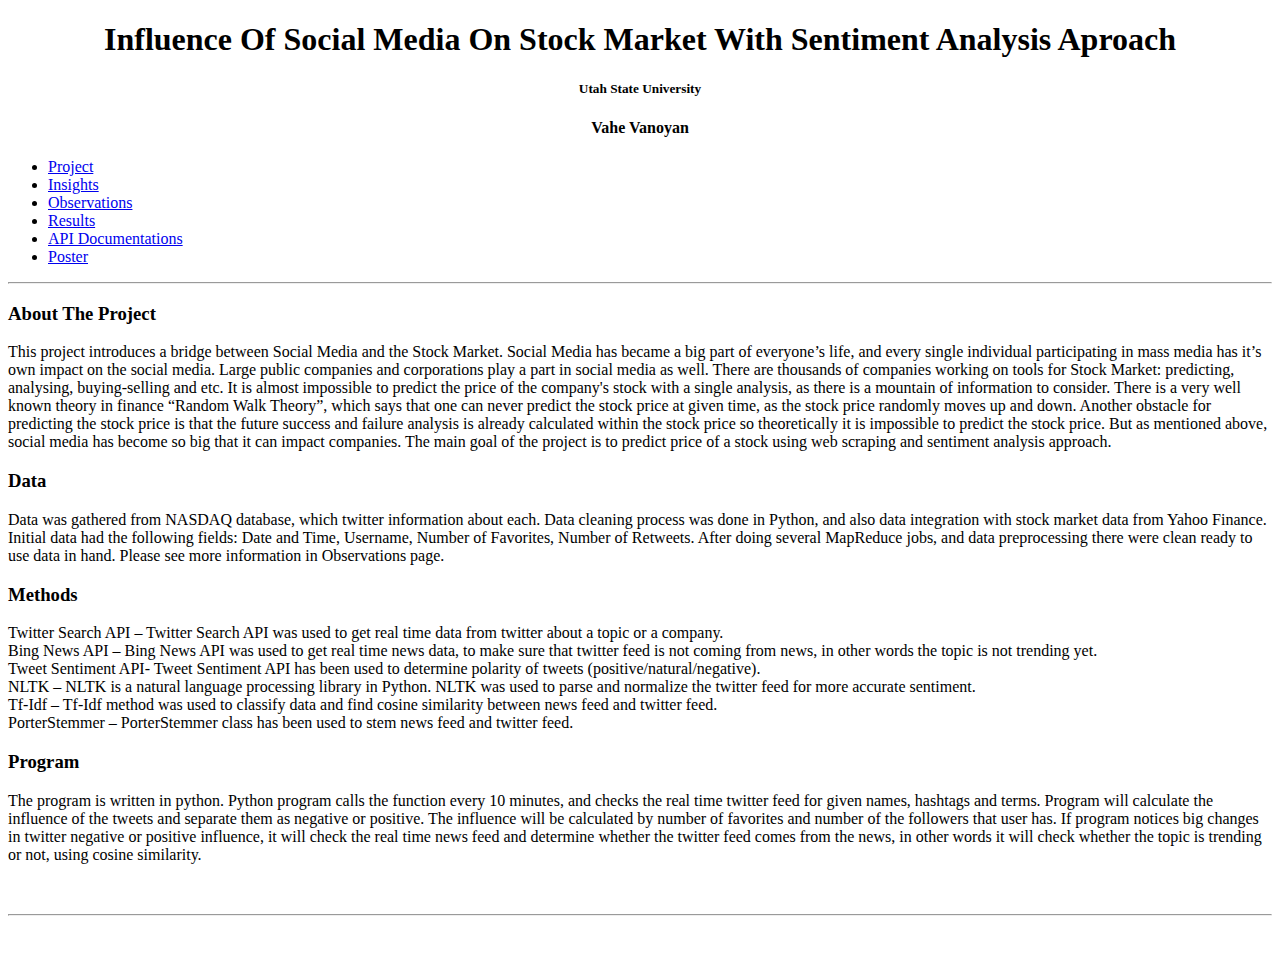
==== index.html @ 5d4b86c4 "Add files via upload" ====
<!DOCTYPE html PUBLIC "-//W3C//DTD XHTML 1.0 Strict//EN" "http://www.w3.org/TR/xhtml1/DTD/xhtml1-strict.dtd"> 
<html xmlns="http://www.w3.org/1999/xhtml" lang="en">

<head>
		<meta http-equiv="content-type" content="text/html; charset=utf-8"/>
		<title>CS5600 Project</title>
	</head>
<body>
	<h1 align="center"> Influence Of Social Media On Stock Market With Sentiment Analysis Aproach</h1>
	<h5 align="center"> Utah State University </h5>
	<h4 align="center"> Vahe Vanoyan </h4>

<p>
</p>
<ul class=ULtag>	
<li><a href="index.html">Project</a></li>
<li><a href="insights.html">Insights</a></li>
<li><a href="observations.html">Observations</a></li>
<li><a href="results.html">Results</a></li>
<li><a href="docs.html">API Documentations</a></li>
<li><a href="poster.html">Poster</a></li>

</ul>
<hr/>

<div>
<h3>About The Project</h3>

 <p>This project introduces a bridge between Social Media and the Stock Market. Social Media has became a big part of everyone’s life, and every single individual participating in mass media has it’s own impact on the social media. Large public companies and corporations play a part in social media as well. There are thousands of companies working on tools for Stock Market: predicting, analysing, buying-selling and etc. It is almost impossible to predict the price of the company's stock with a single analysis, as there is a mountain of information to consider. There is a very well known theory in finance “Random Walk Theory”, which says that one can never predict the stock price at given time, as the stock price randomly moves up and down. Another obstacle for predicting the stock price is that the future success and failure analysis is already calculated within the stock price so theoretically it is impossible to predict the stock price. 

 But as mentioned above, social media has become so big that it can impact companies. The main goal of the project is to predict price of a stock using web scraping and sentiment analysis approach.
</p>


 <h3>Data</h3>
<p>Data was gathered from NASDAQ database, which twitter information about each. Data cleaning process was done in Python, and also data integration with stock market data from Yahoo Finance. Initial data had the following fields: Date and Time, Username, Number of Favorites, Number of Retweets. After doing several MapReduce jobs, and data preprocessing there were clean ready to use data in hand. Please see more information in Observations page.</p>
 <h3>Methods</h3>
<p>
Twitter Search API – Twitter Search API was used to get real time data from twitter about a topic or a company. <br>
Bing News API – Bing News API was used to get real time news data, to make sure that twitter feed is not coming from news, in other words the topic is not trending yet. <br>
Tweet Sentiment API- Tweet Sentiment API has been used to determine polarity of tweets (positive/natural/negative). <br>
NLTK – NLTK is a natural language processing library in Python. NLTK was used to parse and normalize the twitter feed for more accurate sentiment. <br>
Tf-Idf – Tf-Idf method was used to classify data and find cosine similarity between news feed and twitter feed. <br>
PorterStemmer – PorterStemmer class has been used to stem news feed and twitter feed. <br>
</p>
 <h3>Program</h3>
<p>
The program is written in python. Python program calls the function every 10 minutes, and checks the real time twitter feed for given names, hashtags and terms. Program will calculate the influence of the tweets and separate them as negative or positive. The influence will be calculated by number of favorites and number of the followers that user has. If program notices big changes in twitter negative or positive influence, it will check the real time news feed and determine whether the twitter feed comes from the news, in other words it will check whether the topic is trending or not, using cosine similarity. </p>
<p>
<br>
<hr>
<br>
</p>
</div>
</body>
</html>
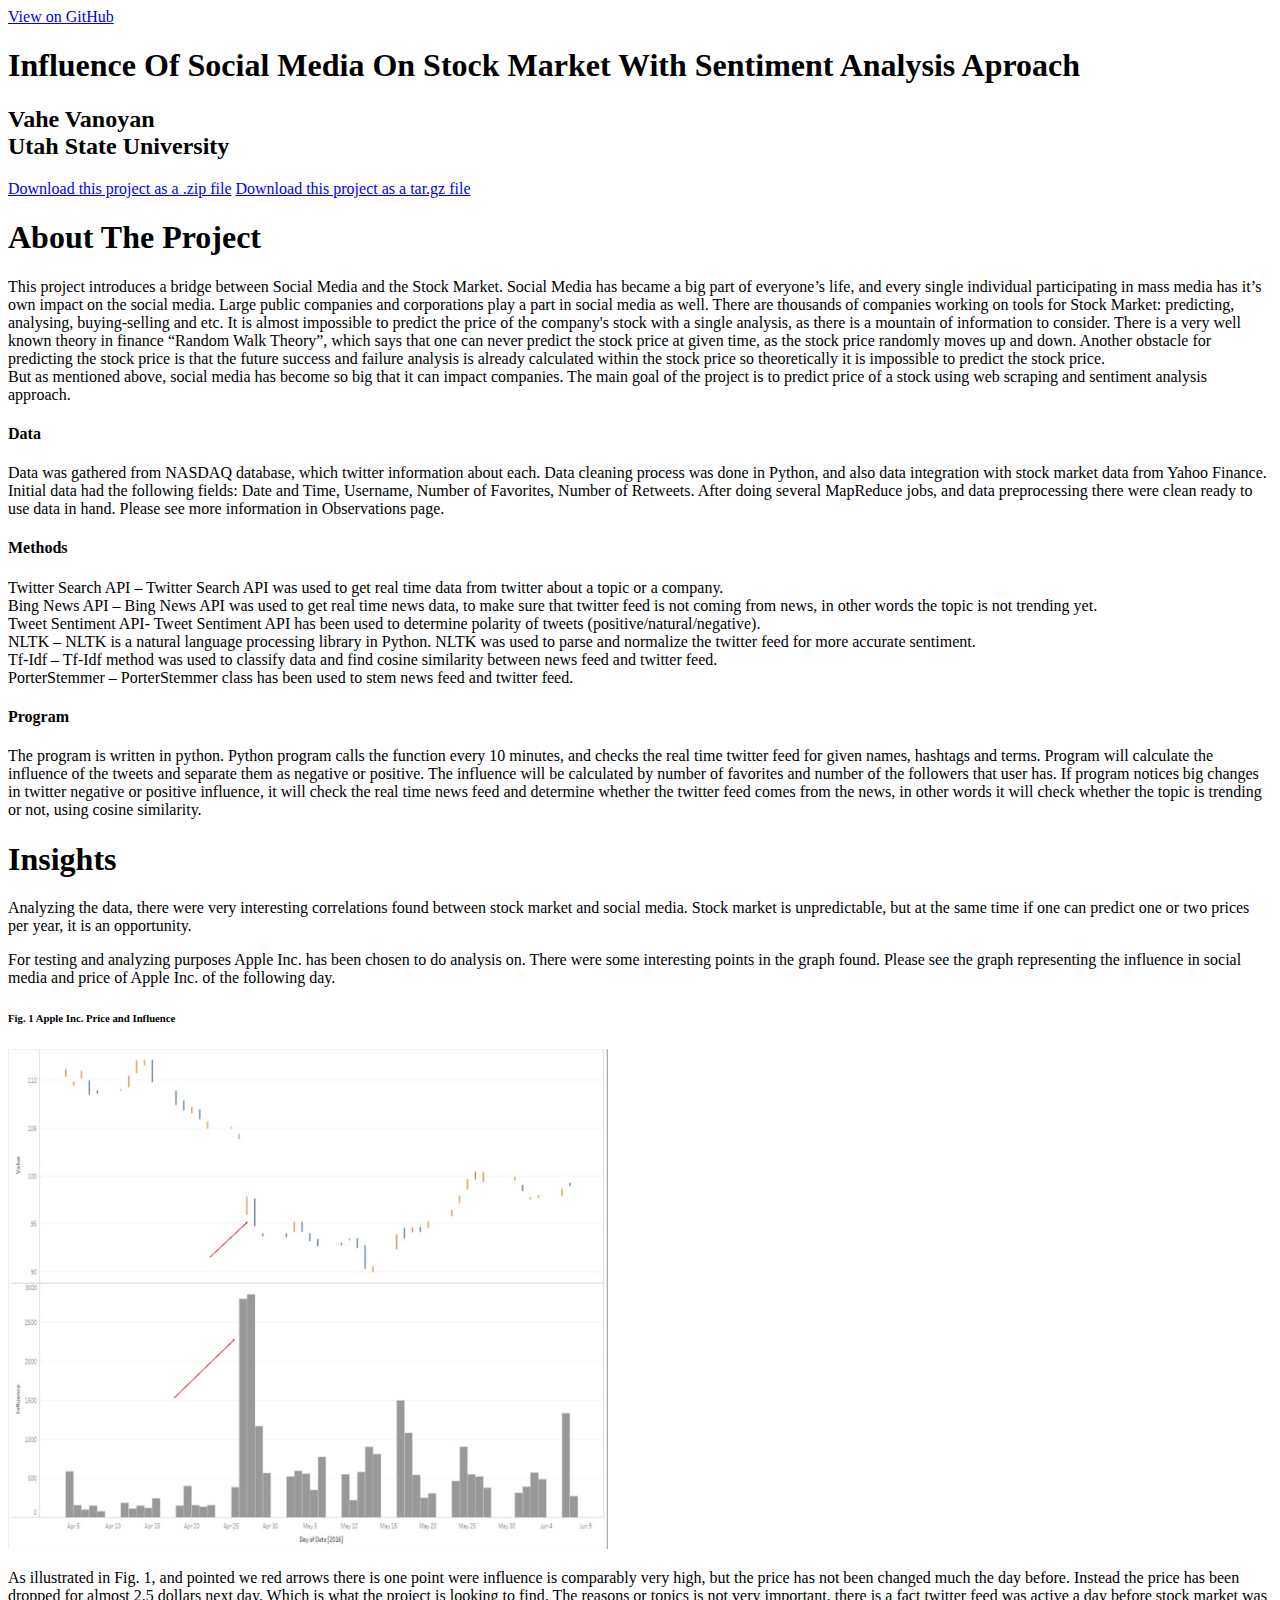
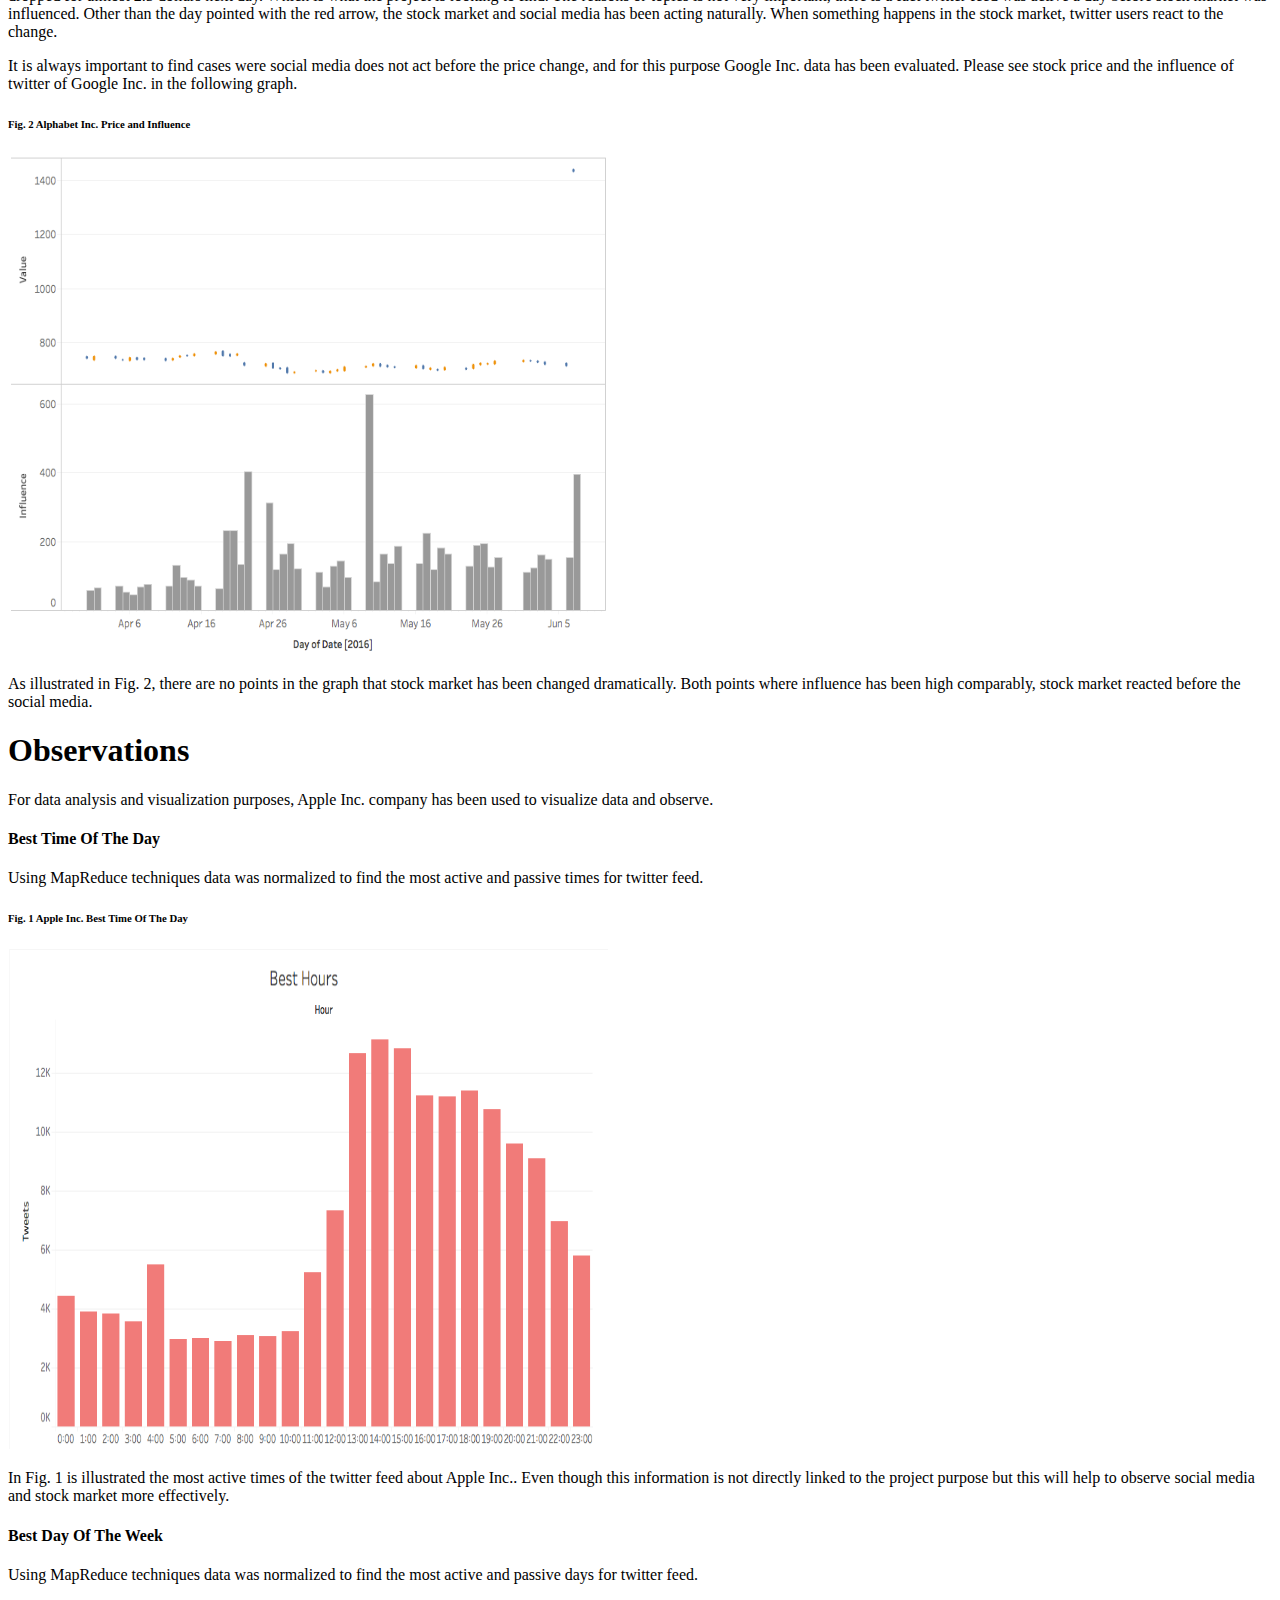
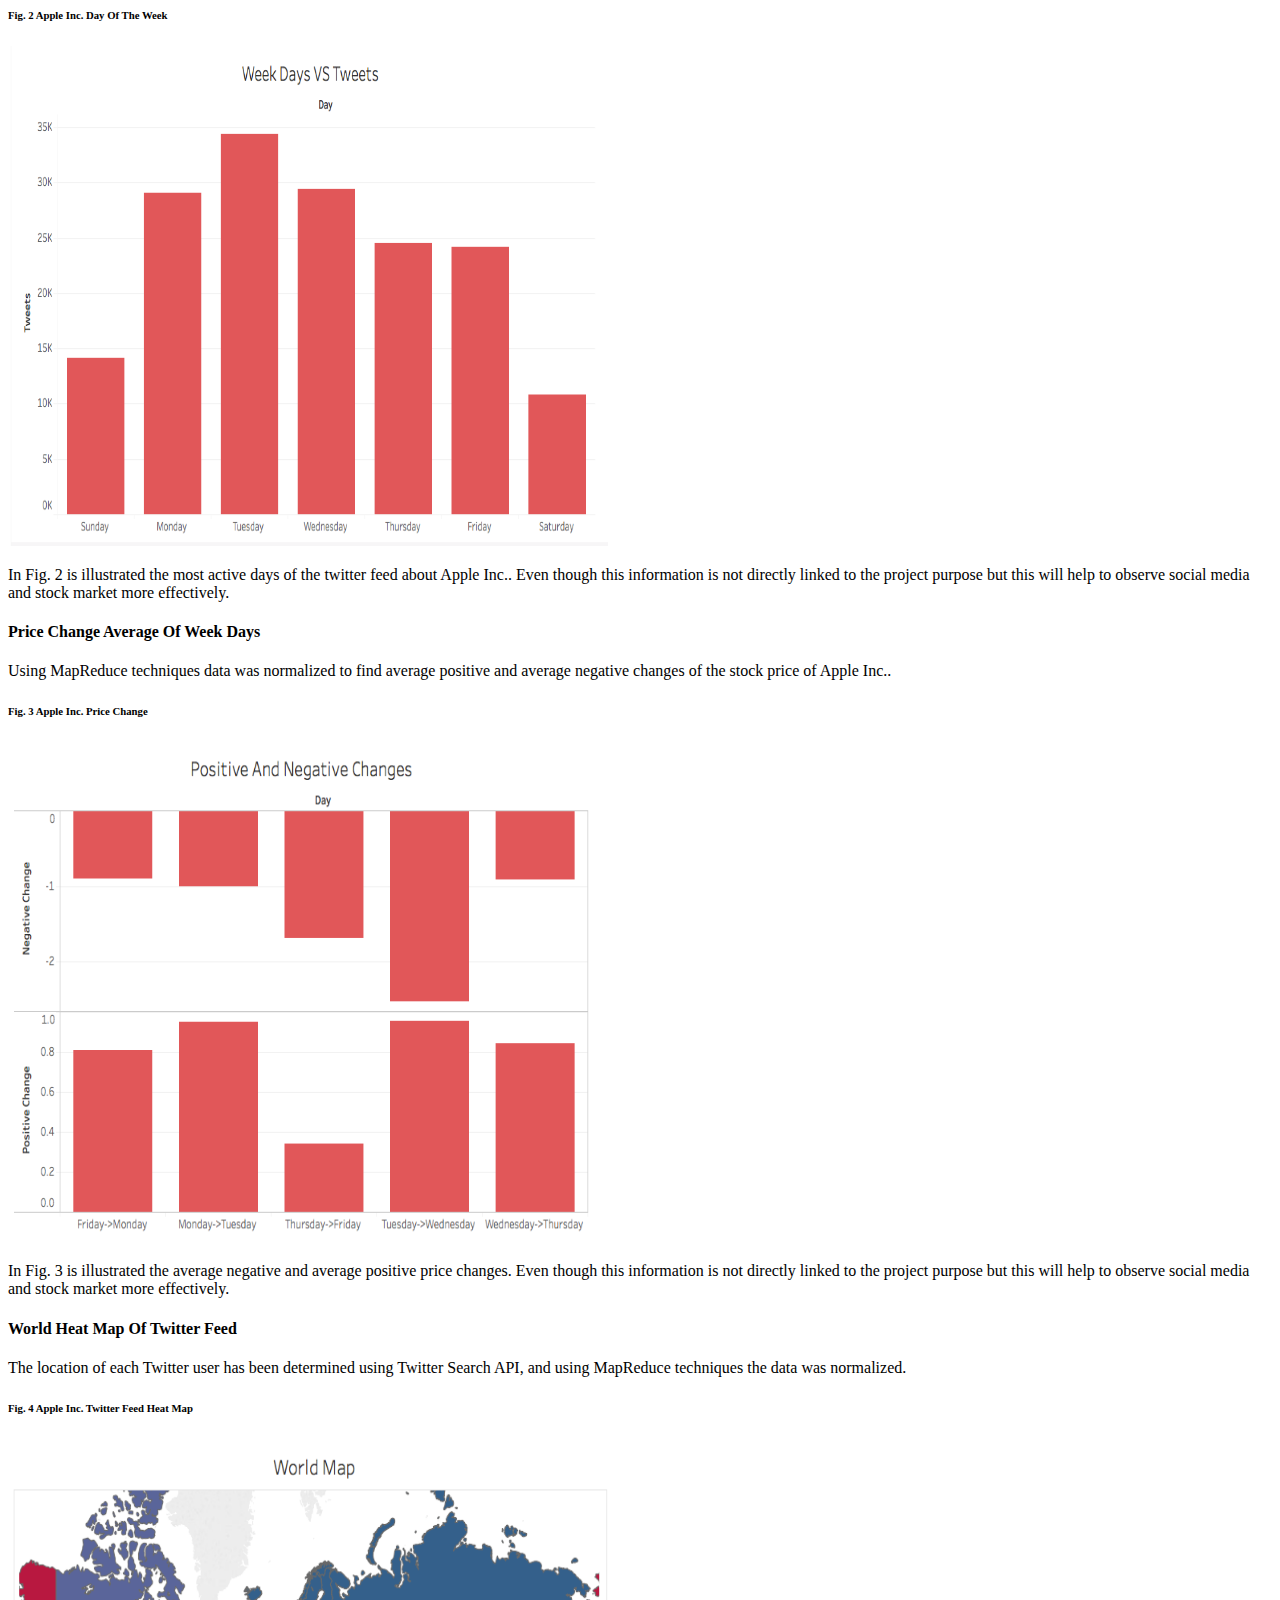
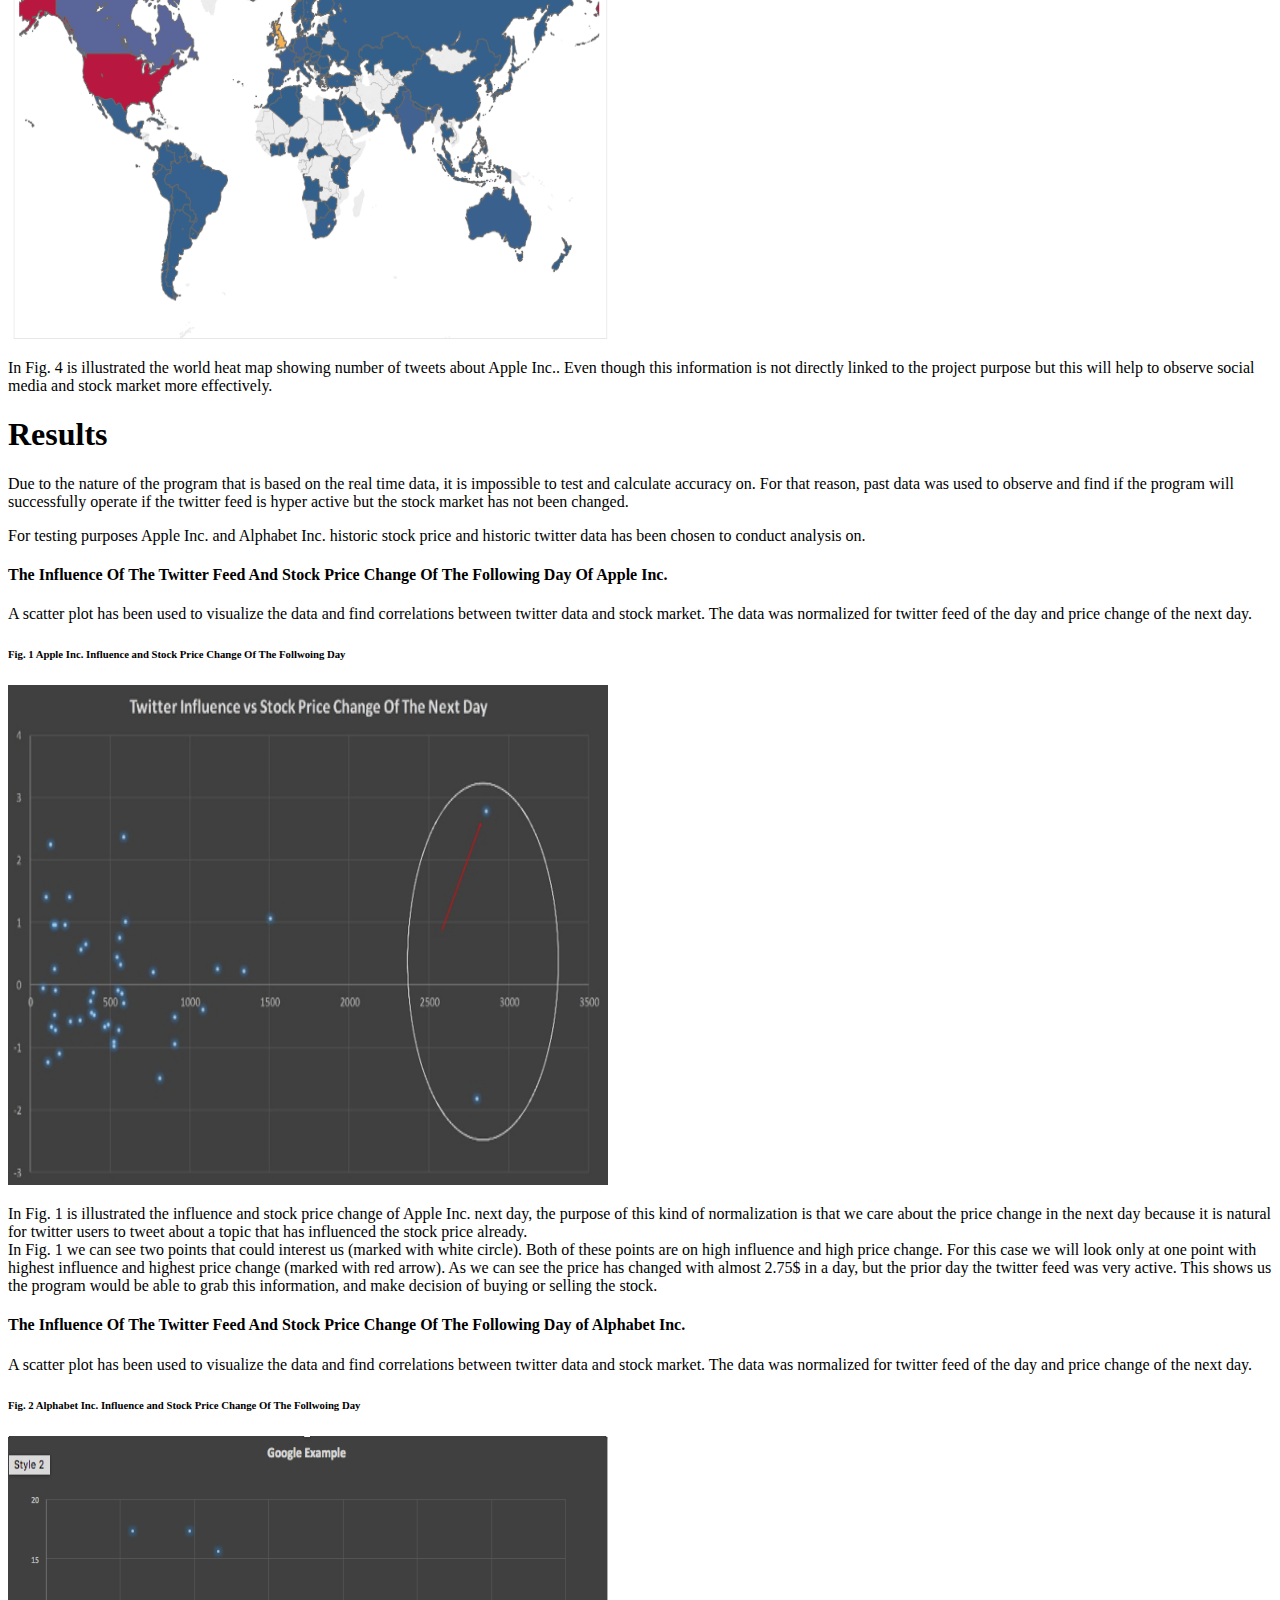
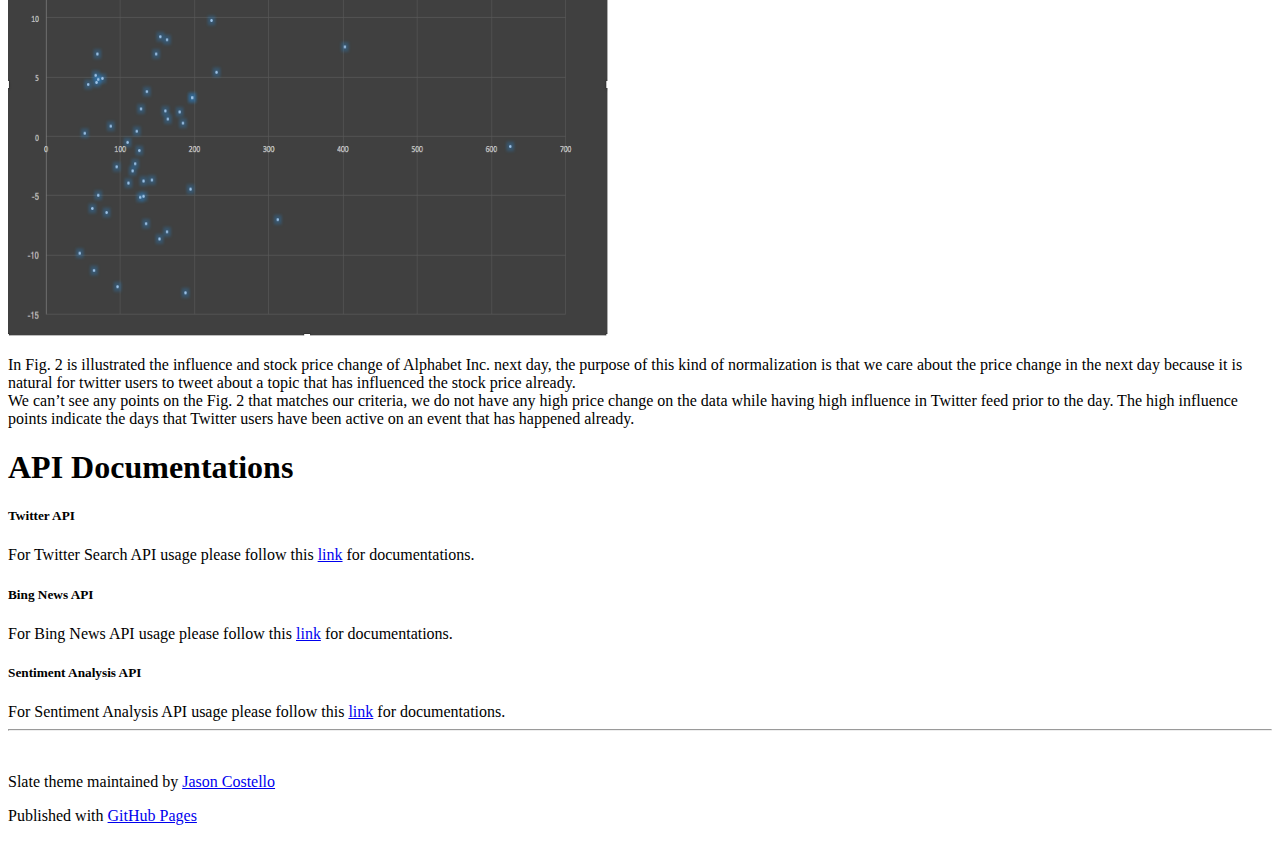
==== commit c3fd87e0: "Create index.html" ====
--- a/index.html
+++ b/index.html
@@ -1,60 +1,167 @@
-<!DOCTYPE html PUBLIC "-//W3C//DTD XHTML 1.0 Strict//EN" "http://www.w3.org/TR/xhtml1/DTD/xhtml1-strict.dtd"> 
-<html xmlns="http://www.w3.org/1999/xhtml" lang="en">
+<!DOCTYPE html>
+<html>
 
-<head>
-		<meta http-equiv="content-type" content="text/html; charset=utf-8"/>
-		<title>CS5600 Project</title>
-	</head>
-<body>
-	<h1 align="center"> Influence Of Social Media On Stock Market With Sentiment Analysis Aproach</h1>
-	<h5 align="center"> Utah State University </h5>
-	<h4 align="center"> Vahe Vanoyan </h4>
+  <head>
+    <meta charset='utf-8' />
+    <meta http-equiv="X-UA-Compatible" content="chrome=1" />
+    <meta name="description" content="Influence Of Social Media On Stock Market With Sentiment Analysis Aproach" />
 
-<p>
-</p>
-<ul class=ULtag>	
-<li><a href="index.html">Project</a></li>
-<li><a href="insights.html">Insights</a></li>
-<li><a href="observations.html">Observations</a></li>
-<li><a href="results.html">Results</a></li>
-<li><a href="docs.html">API Documentations</a></li>
-<li><a href="poster.html">Poster</a></li>
+    <link rel="stylesheet" type="text/css" media="screen" href="stylesheets/stylesheet.css">
 
-</ul>
-<hr/>
+    <title>Vahe Vanoyan</title>
+  </head>
 
-<div>
-<h3>About The Project</h3>
+  <body>
+    <div id="header_wrap" class="outer">
+        <header class="inner">
+          <a id="forkme_banner" href="https://github.com/vvahik/SocMarket">View on GitHub</a>
 
- <p>This project introduces a bridge between Social Media and the Stock Market. Social Media has became a big part of everyone’s life, and every single individual participating in mass media has it’s own impact on the social media. Large public companies and corporations play a part in social media as well. There are thousands of companies working on tools for Stock Market: predicting, analysing, buying-selling and etc. It is almost impossible to predict the price of the company's stock with a single analysis, as there is a mountain of information to consider. There is a very well known theory in finance “Random Walk Theory”, which says that one can never predict the stock price at given time, as the stock price randomly moves up and down. Another obstacle for predicting the stock price is that the future success and failure analysis is already calculated within the stock price so theoretically it is impossible to predict the stock price. 
-
- But as mentioned above, social media has become so big that it can impact companies. The main goal of the project is to predict price of a stock using web scraping and sentiment analysis approach.
-</p>
+          <h1 id="project_title">Influence Of Social Media On Stock Market With Sentiment Analysis Aproach</h1>
+          <h2 id="project_tagline">Vahe Vanoyan<br>Utah State University</h2>
 
 
- <h3>Data</h3>
-<p>Data was gathered from NASDAQ database, which twitter information about each. Data cleaning process was done in Python, and also data integration with stock market data from Yahoo Finance. Initial data had the following fields: Date and Time, Username, Number of Favorites, Number of Retweets. After doing several MapReduce jobs, and data preprocessing there were clean ready to use data in hand. Please see more information in Observations page.</p>
- <h3>Methods</h3>
-<p>
-Twitter Search API – Twitter Search API was used to get real time data from twitter about a topic or a company. <br>
-Bing News API – Bing News API was used to get real time news data, to make sure that twitter feed is not coming from news, in other words the topic is not trending yet. <br>
-Tweet Sentiment API- Tweet Sentiment API has been used to determine polarity of tweets (positive/natural/negative). <br>
-NLTK – NLTK is a natural language processing library in Python. NLTK was used to parse and normalize the twitter feed for more accurate sentiment. <br>
-Tf-Idf – Tf-Idf method was used to classify data and find cosine similarity between news feed and twitter feed. <br>
-PorterStemmer – PorterStemmer class has been used to stem news feed and twitter feed. <br>
-</p>
- <h3>Program</h3>
-<p>
-The program is written in python. Python program calls the function every 10 minutes, and checks the real time twitter feed for given names, hashtags and terms. Program will calculate the influence of the tweets and separate them as negative or positive. The influence will be calculated by number of favorites and number of the followers that user has. If program notices big changes in twitter negative or positive influence, it will check the real time news feed and determine whether the twitter feed comes from the news, in other words it will check whether the topic is trending or not, using cosine similarity. </p>
-<p>
-<br>
-<hr>
-<br>
-</p>
-</div>
-</body>
-</html>
+          <section id="downloads">
+            <a class="zip_download_link" href="https://github.com/vvahik/SocMarket/archive/master.zip">Download this project as a .zip file</a>
+            <a class="tar_download_link" href="https://github.com/vvahik/SocMarket/archive/master.zip">Download this project as a tar.gz file</a>
+          </section>
+        </header>
+    </div>
+
+    <div id="main_content_wrap" class="outer">
+      <section id="main_content" class="inner">
+        <h1>About The Project</h1>
+        <p>This project introduces a bridge between Social Media and the Stock Market. Social Media has became a big part of everyone’s life, and every single individual participating in mass media has it’s own impact on the social media. Large public companies and corporations play a part in social media as well. There are thousands of companies working on tools for Stock Market: predicting, analysing, buying-selling and etc. It is almost impossible to predict the price of the company's stock with a single analysis, as there is a mountain of information to consider. There is a very well known theory in finance “Random Walk Theory”, which says that one can never predict the stock price at given time, as the stock price randomly moves up and down. Another obstacle for predicting the stock price is that the future success and failure analysis is already calculated within the stock price so theoretically it is impossible to predict the stock price. <br>
+ But as mentioned above, social media has become so big that it can impact companies. The main goal of the project is to predict price of a stock using web scraping and sentiment analysis approach.</p>
+
+        <h4>Data</h4>
+
+        <p>Data was gathered from NASDAQ database, which twitter information about each. Data cleaning process was done in Python, and also data integration with stock market data from Yahoo Finance. Initial data had the following fields: Date and Time, Username, Number of Favorites, Number of Retweets. After doing several MapReduce jobs, and data preprocessing there were clean ready to use data in hand. Please see more information in Observations page.</p>
+
+        <h4>Methods</h4>
+
+        <p>Twitter Search API – Twitter Search API was used to get real time data from twitter about a topic or a company. <br>
+        Bing News API – Bing News API was used to get real time news data, to make sure that twitter feed is not coming from news, in other words the topic is not trending yet. <br>
+        Tweet Sentiment API- Tweet Sentiment API has been used to determine polarity of tweets (positive/natural/negative). <br>
+        NLTK – NLTK is a natural language processing library in Python. NLTK was used to parse and normalize the twitter feed for more accurate sentiment. <br>
+        Tf-Idf – Tf-Idf method was used to classify data and find cosine similarity between news feed and twitter feed. <br>
+        PorterStemmer – PorterStemmer class has been used to stem news feed and twitter feed. <br></p>
+
+        <h4>Program</h4>
+
+        <p>The program is written in python. Python program calls the function every 10 minutes, and checks the real time twitter feed for given names, hashtags and terms. Program will calculate the influence of the tweets and separate them as negative or positive. The influence will be calculated by number of favorites and number of the followers that user has. If program notices big changes in twitter negative or positive influence, it will check the real time news feed and determine whether the twitter feed comes from the news, in other words it will check whether the topic is trending or not, using cosine similarity.</p>
+
+
+        <h1>Insights</h1>
+
+        <p>Analyzing the data, there were very interesting correlations found between stock market and social media. Stock market is unpredictable, but at the same time if one can predict one or two prices per year, it is an opportunity.</p> 
+
+        <p>For testing and analyzing purposes Apple Inc. has been chosen to do analysis on. There were some interesting points in the graph found. 
+        Please see the graph representing the influence in social media and price of Apple Inc. of the following day.</p>
+        <h6>Fig. 1 Apple Inc. Price and Influence</h6>
+        <p><img class=imgA src="img/apple1.jpg" alt="apple1" height="500" width="600"/></p>
+        <p>As illustrated in Fig. 1, and pointed we red arrows there is one point were influence is comparably very high, but the price has not been changed much the day before. Instead the price has been dropped for almost 2.5 dollars next day. Which is what the project is looking to find. The reasons or topics is not very important, there is a fact twitter feed was active a day before stock market was influenced. 
+        Other than the day pointed with the red arrow, the stock market and social media has been acting naturally. When something happens in the stock market, twitter users react to the change. 
+        </p>
+        <p>It is always important to find cases were social media does not act before the price change, and for this purpose Google Inc. data has been evaluated. Please see stock price and the influence of twitter of Google Inc. in the following graph.
+        </p>
+        <h6>Fig. 2 Alphabet Inc. Price and Influence</h6>
+        <p><img src="img/google1.jpg" alt="google1" height="500" width="600"/></p>
+        <p>As illustrated in Fig. 2, there are no points in the graph that stock market has been changed dramatically. Both points where influence has been high comparably, stock market reacted before the social media. </p>
+        <h1>Observations</h1>
+
+        <p>
+        For data analysis and visualization purposes, Apple Inc. company has been used to visualize data and observe. 
+         </p>
+         <h4>Best Time Of The Day</h4>
+
+        <p>
+        Using MapReduce techniques data was normalized to find the most active and passive times for twitter feed.
+        </p>
+        <h6>Fig. 1 Apple Inc. Best Time Of The Day</h6>
+        <p><img src="img/appleTime.jpg" alt="appleTime" height="500" width="600"/></p>
+        <p>
+        In Fig. 1 is illustrated the most active times of the twitter feed about Apple Inc.. Even though this information is not directly linked to the project purpose but this will help to observe social media and stock market more effectively. 
+        </p>
+
+         <h4>Best Day Of The Week</h4>
+
+        <p>
+        Using MapReduce techniques data was normalized to find the most active and passive days for twitter feed.
+        </p>
+        <h6>Fig. 2 Apple Inc. Day Of The Week</h6>
+        <p><img src="img/appleDay.jpg" alt="appleDay" height="500" width="600"/></p>
+        <p>
+        In Fig. 2 is illustrated the most active days of the twitter feed about Apple Inc.. Even though this information is not directly linked to the project purpose but this will help to observe social media and stock market more effectively. 
+        </p>
+         <h4>Price Change Average Of Week Days</h4>
+
+        <p>
+        Using MapReduce techniques data was normalized to find average positive and average negative changes of the stock price of Apple Inc..
+        </p>
+        <h6>Fig. 3 Apple Inc. Price Change</h6>
+        <p><img src="img/appleChange.jpg" alt="appleChange" height="500" width="600"/></p>
+        <p>
+        In Fig. 3 is illustrated the average negative and average positive price changes. Even though this information is not directly linked to the project purpose but this will help to observe social media and stock market more effectively.  
+        </p>
 
 
 
+         <h4>World Heat Map Of Twitter Feed</h4>
 
+        <p>
+        The location of each Twitter user has been determined using Twitter Search API, and using MapReduce techniques the data was normalized. 
+
+        </p>
+        <h6>Fig. 4 Apple Inc. Twitter Feed Heat Map</h6>
+        <p><img src="img/appleMap.jpg" alt="appleMap" height="500" width="600"/></p>
+        <p>
+        In Fig. 4 is illustrated the world heat map showing number of tweets about Apple Inc.. Even though this information is not directly linked to the project purpose but this will help to observe social media and stock market more effectively. </p>
+
+        <h1>Results</h1>
+
+        <p>
+        Due to the nature of the program that is based on the real time data, it is impossible to test and calculate accuracy on. For that reason, past data was used to observe and find if the program will successfully operate if the twitter feed is hyper active but the stock market has not been changed. </p>
+
+        <p>For testing purposes Apple Inc. and Alphabet Inc. historic stock price and historic twitter data has been chosen to conduct analysis on. </p>
+
+         <h4>The Influence Of The Twitter Feed And Stock Price Change Of The Following Day Of Apple Inc.</h4>
+
+        <p>
+        A scatter plot has been used to visualize the data and find correlations between twitter data and stock market. The data was normalized for twitter feed of the day and price change of the next day.
+        </p>
+        <h6>Fig. 1 Apple Inc. Influence and Stock Price Change Of The Follwoing Day</h6>
+        <p><img src="img/appleResult.jpg" alt="appleResult" height="500" width="600"/></p>
+        <p>
+        In Fig. 1 is illustrated the influence and stock price change of Apple Inc. next day, the purpose of this kind of normalization is that we care about the price change in the next day because it is natural for twitter users to tweet about a topic that has influenced the stock price already.<br>
+        In Fig. 1 we can see two points that could interest us (marked with white circle). Both of these points are on high influence and high price change. For this case we will look only at one point with highest influence and highest price change (marked with red arrow). As we can see the price has changed with almost 2.75$ in a day, but the prior day the twitter feed was very active. This shows us the program would be able to grab this information, and make decision of buying or selling the stock.
+         </p>
+         <h4>The Influence Of The Twitter Feed And Stock Price Change Of The Following Day of Alphabet Inc.</h4>
+
+        <p>
+        A scatter plot has been used to visualize the data and find correlations between twitter data and stock market. The data was normalized for twitter feed of the day and price change of the next day.
+        </p>
+        <h6>Fig. 2 Alphabet Inc. Influence and Stock Price Change Of The Follwoing Day</h6>
+        <p><img src="img/googleResult.jpg" alt="googleResult" height="500" width="600"/></p>
+        <p>
+        In Fig. 2 is illustrated the influence and stock price change of Alphabet Inc. next day, the purpose of this kind of normalization is that we care about the price change in the next day because it is natural for twitter users to tweet about a topic that has influenced the stock price already. <br>
+        We can’t see any points on the Fig. 2 that matches our criteria, we do not have any high price change on the data while having high influence in Twitter feed prior to the day. The high influence points indicate the days that Twitter users have been active on an event that has happened already. </p>
+        <h1>API Documentations</h1>
+        <h5>Twitter API</h5>
+        For Twitter Search API usage please follow this <a href="https://dev.twitter.com/rest/public/search">link</a> for documentations.
+         <h5>Bing News API</h5>
+        For Bing News API usage please follow this <a href="https://www.microsoft.com/cognitive-services/en-us/bing-news-search-api">link</a> for documentations.
+         <h5>Sentiment Analysis API</h5>
+        For Sentiment Analysis API usage please follow this <a href="https://www.tweetsentimentapi.com">link</a> for documentations.
+        <!-- <h1>Poster</h1> -->
+<!--         <p name='post'><img src="img/poster.jpg" alt="poster" height="750" width="1250"/></p>-->
+        <br><hr><br>
+    <!-- FOOTER  -->
+    <div id="footer_wrap" class="outer">
+      <footer class="inner">
+        <p class="copyright">Slate theme maintained by <a href="https://github.com/jasoncostello">Jason Costello</a></p>
+        <p>Published with <a href="http://pages.github.com">GitHub Pages</a></p>
+      </footer>
+    </div>
+
+  </body>
+</html>
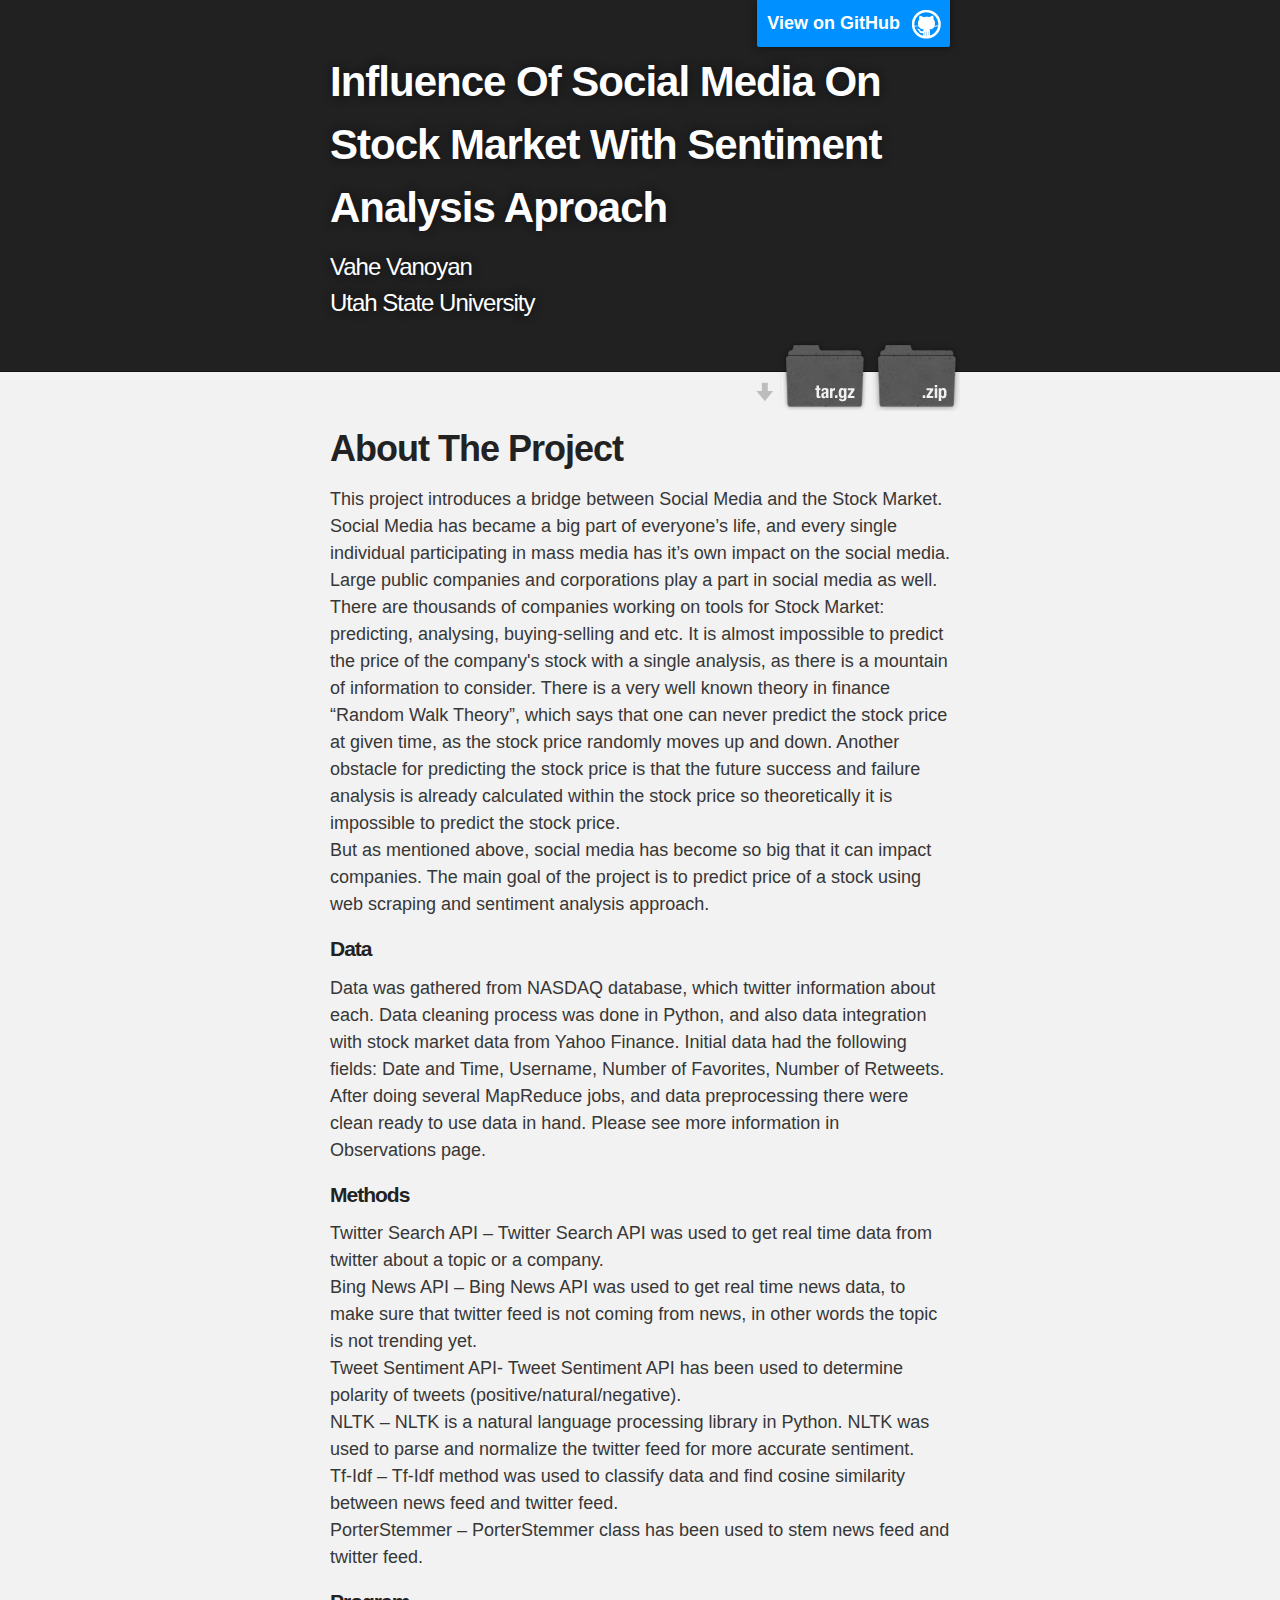
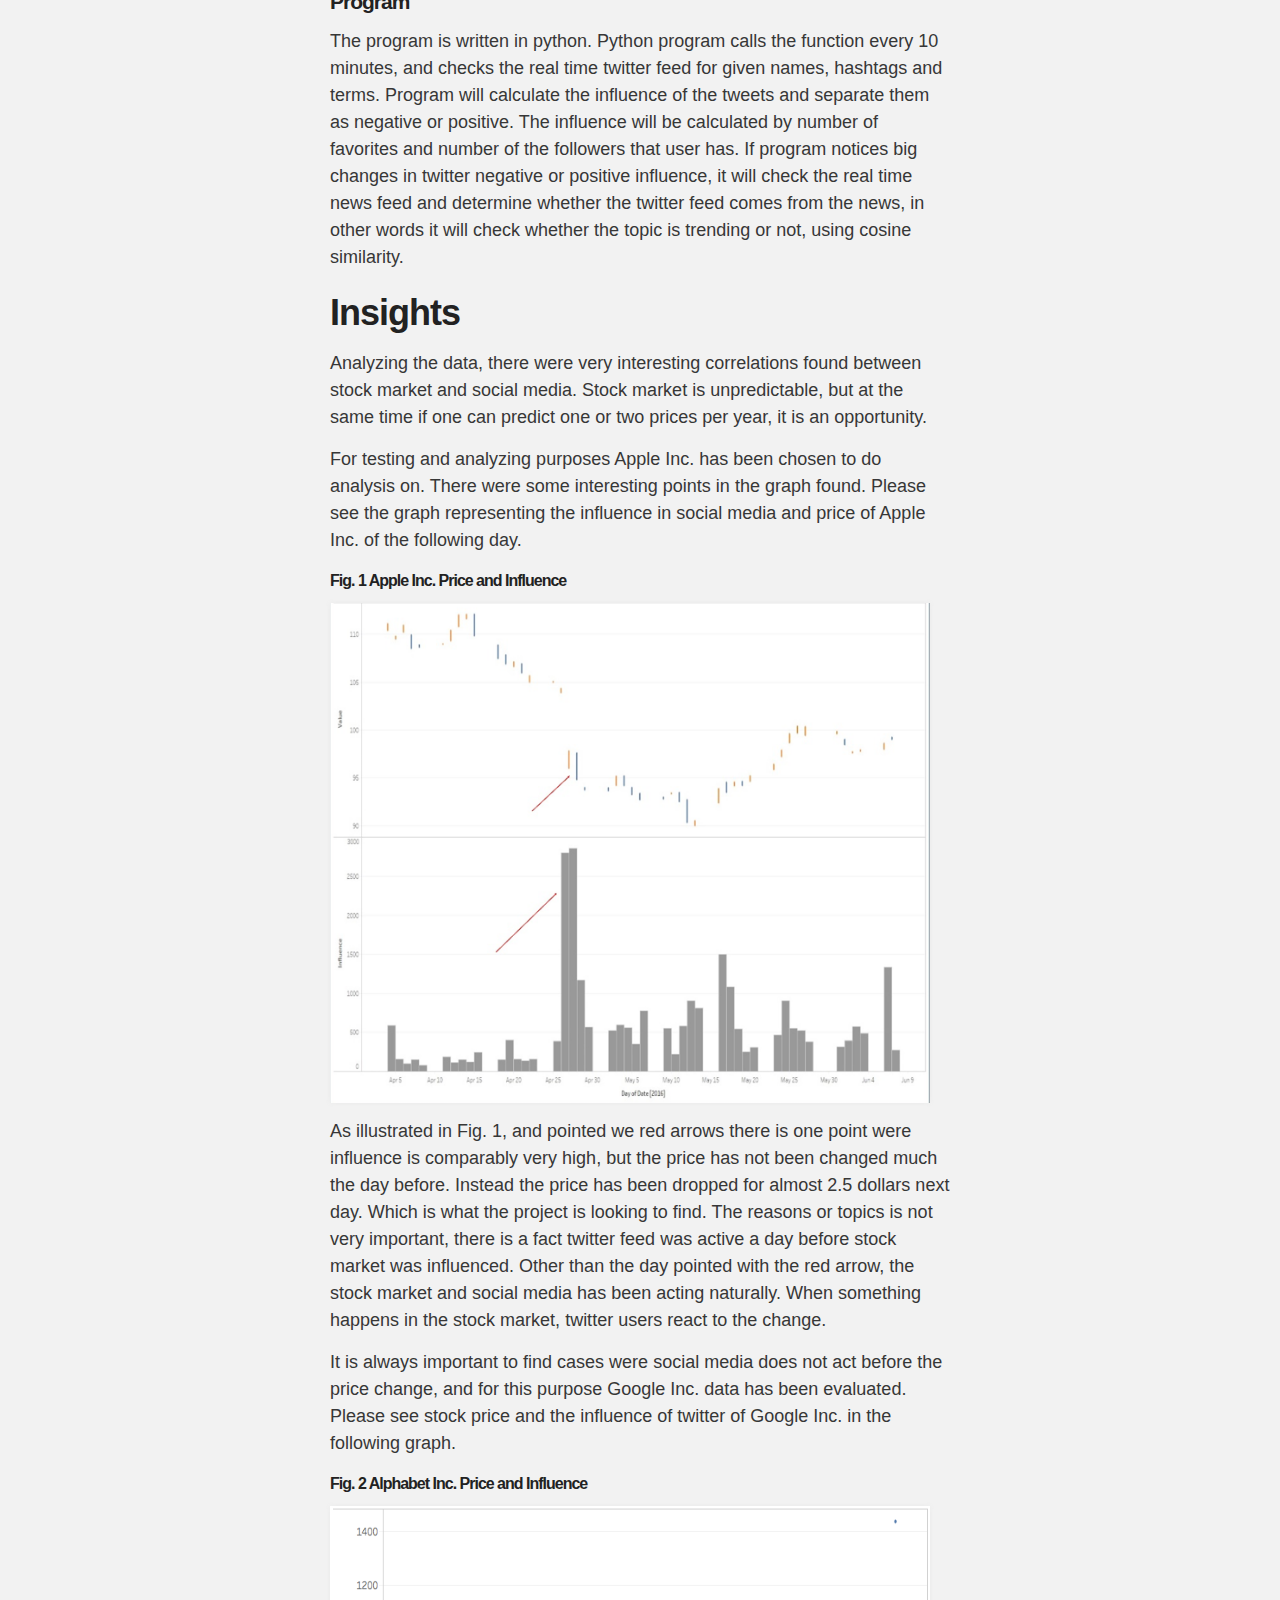
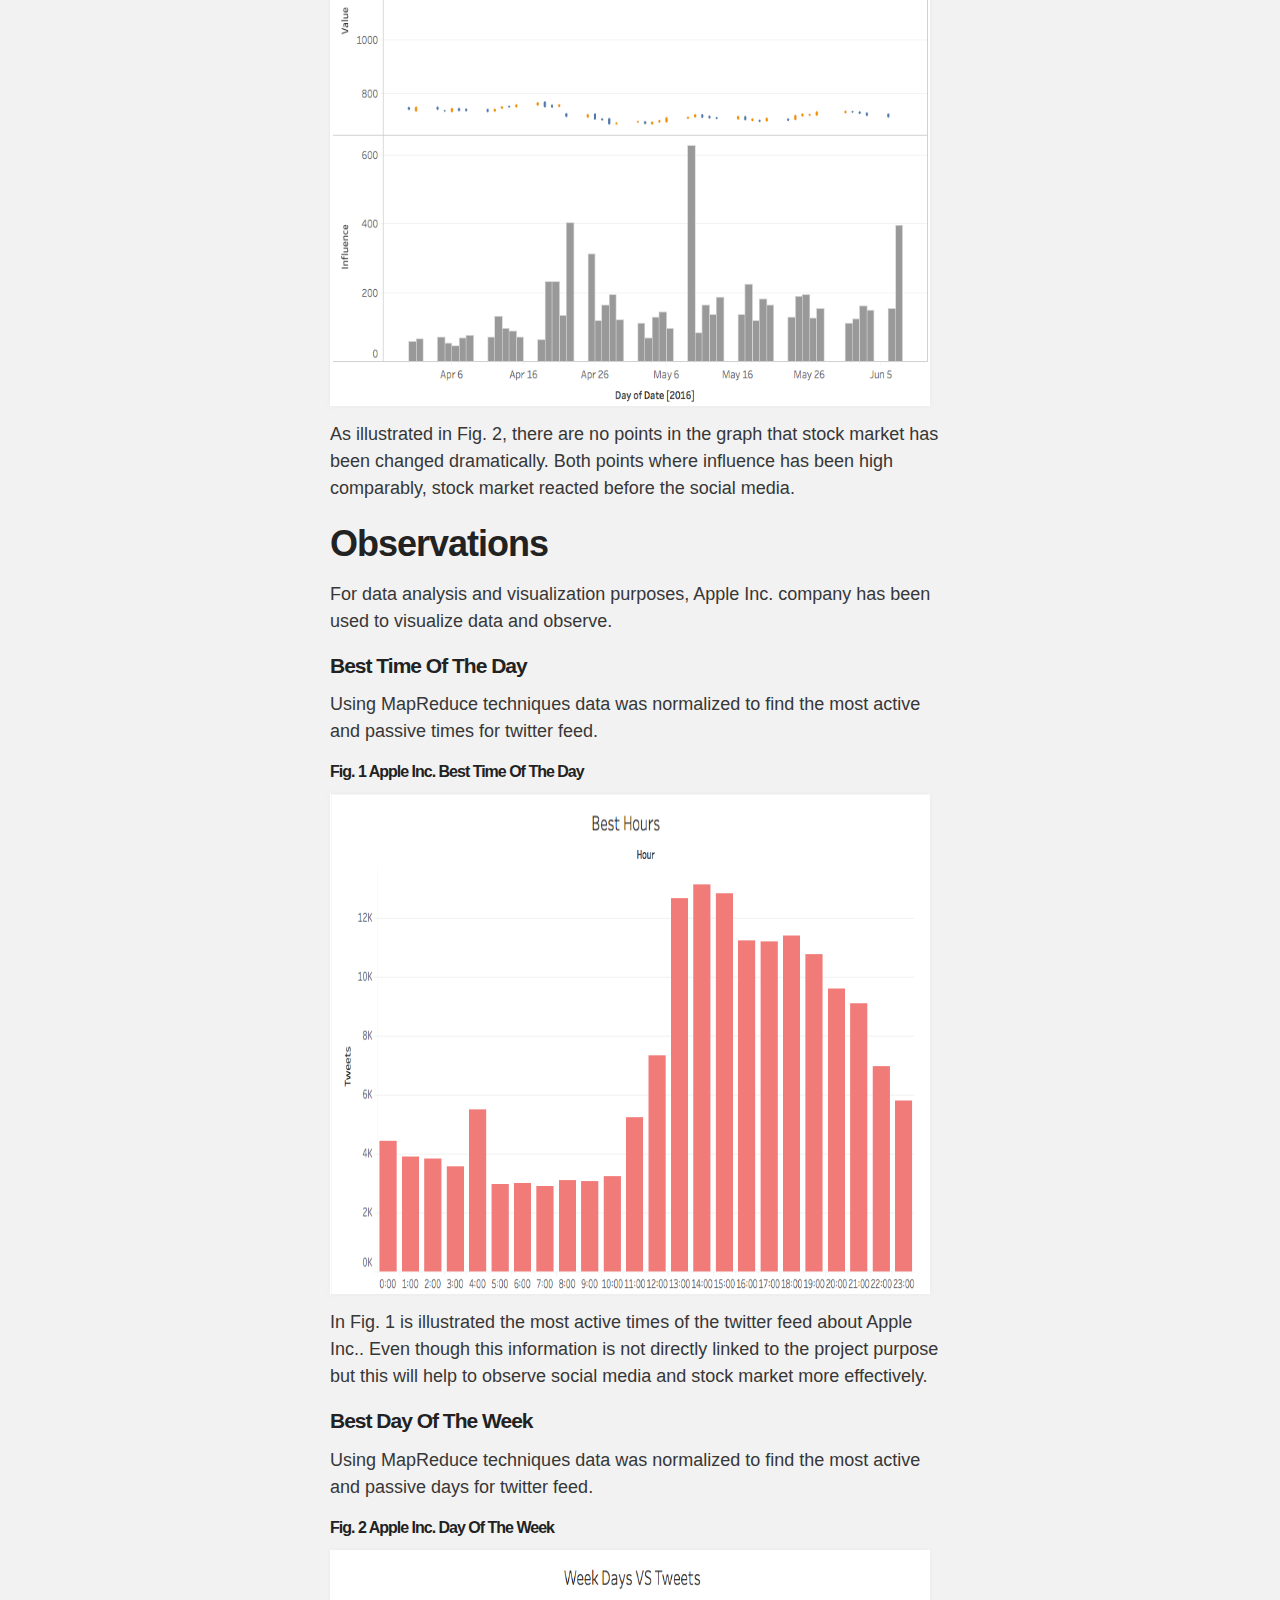
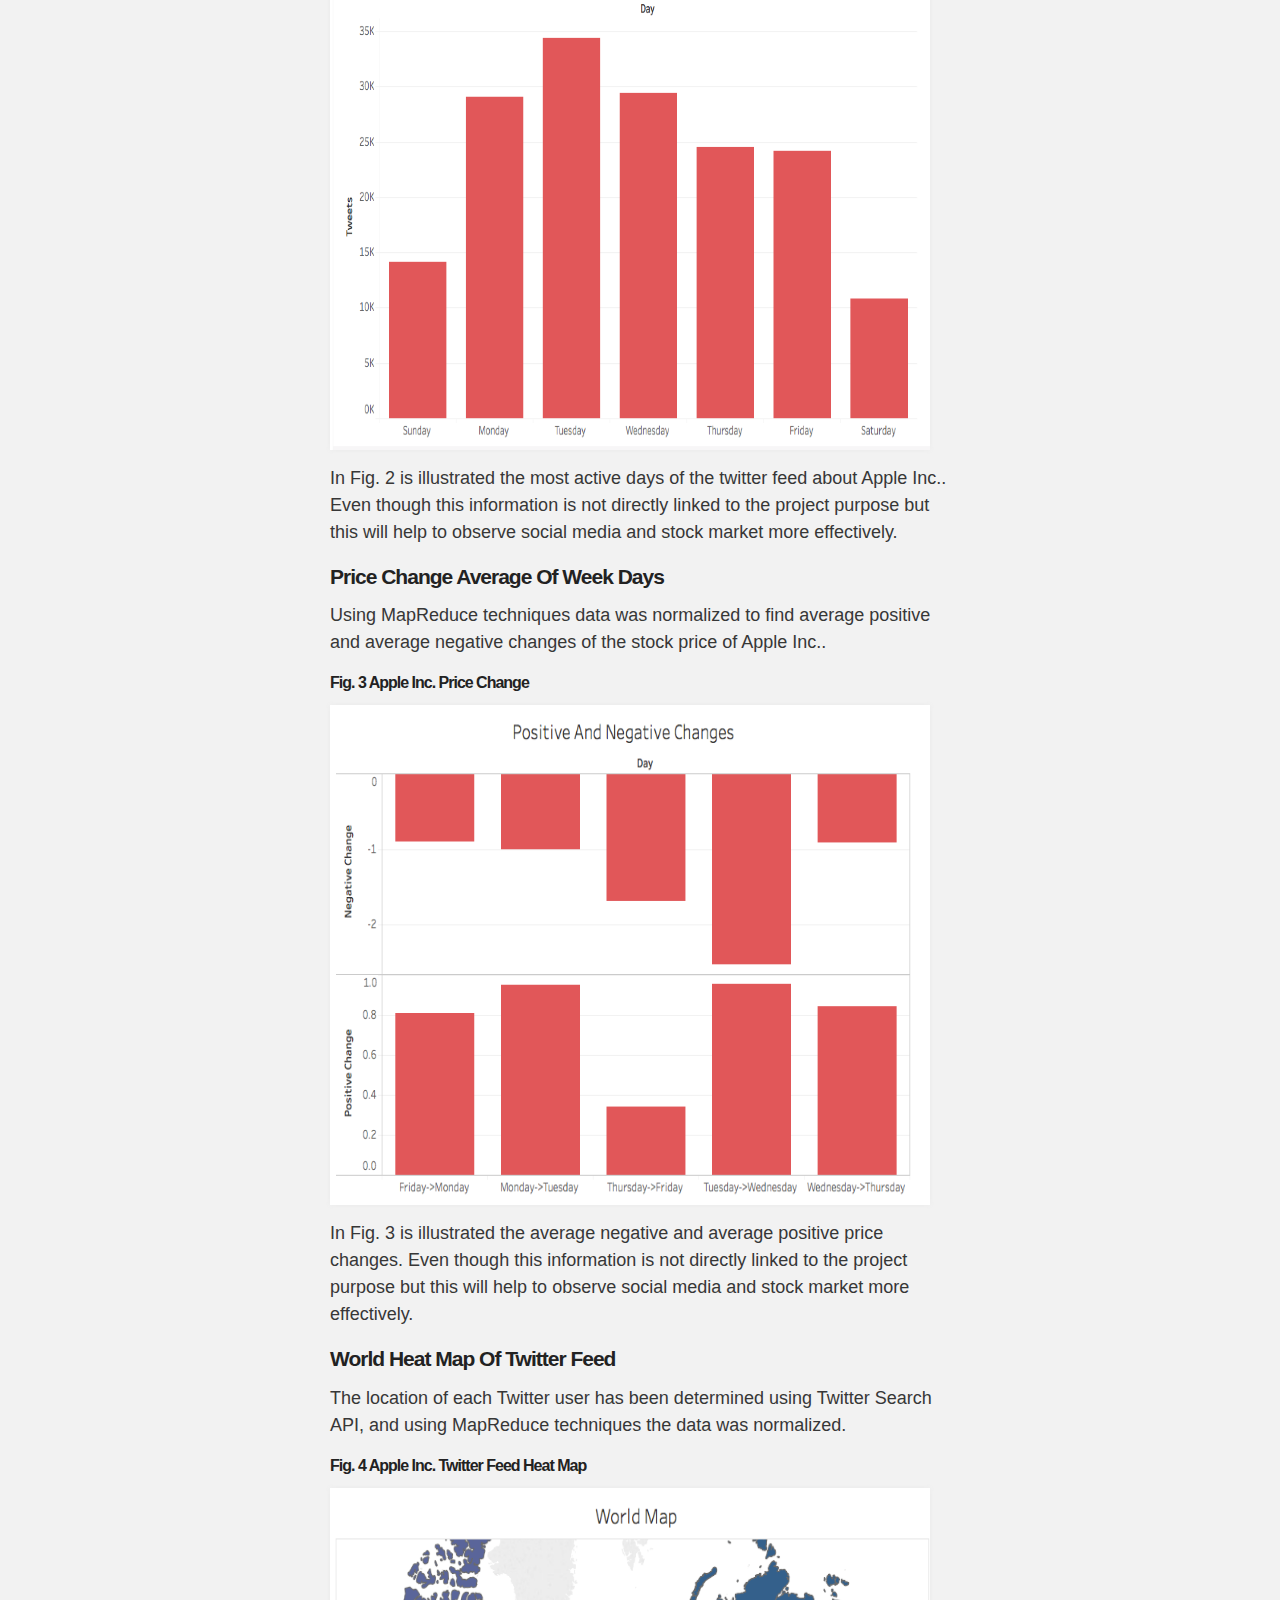
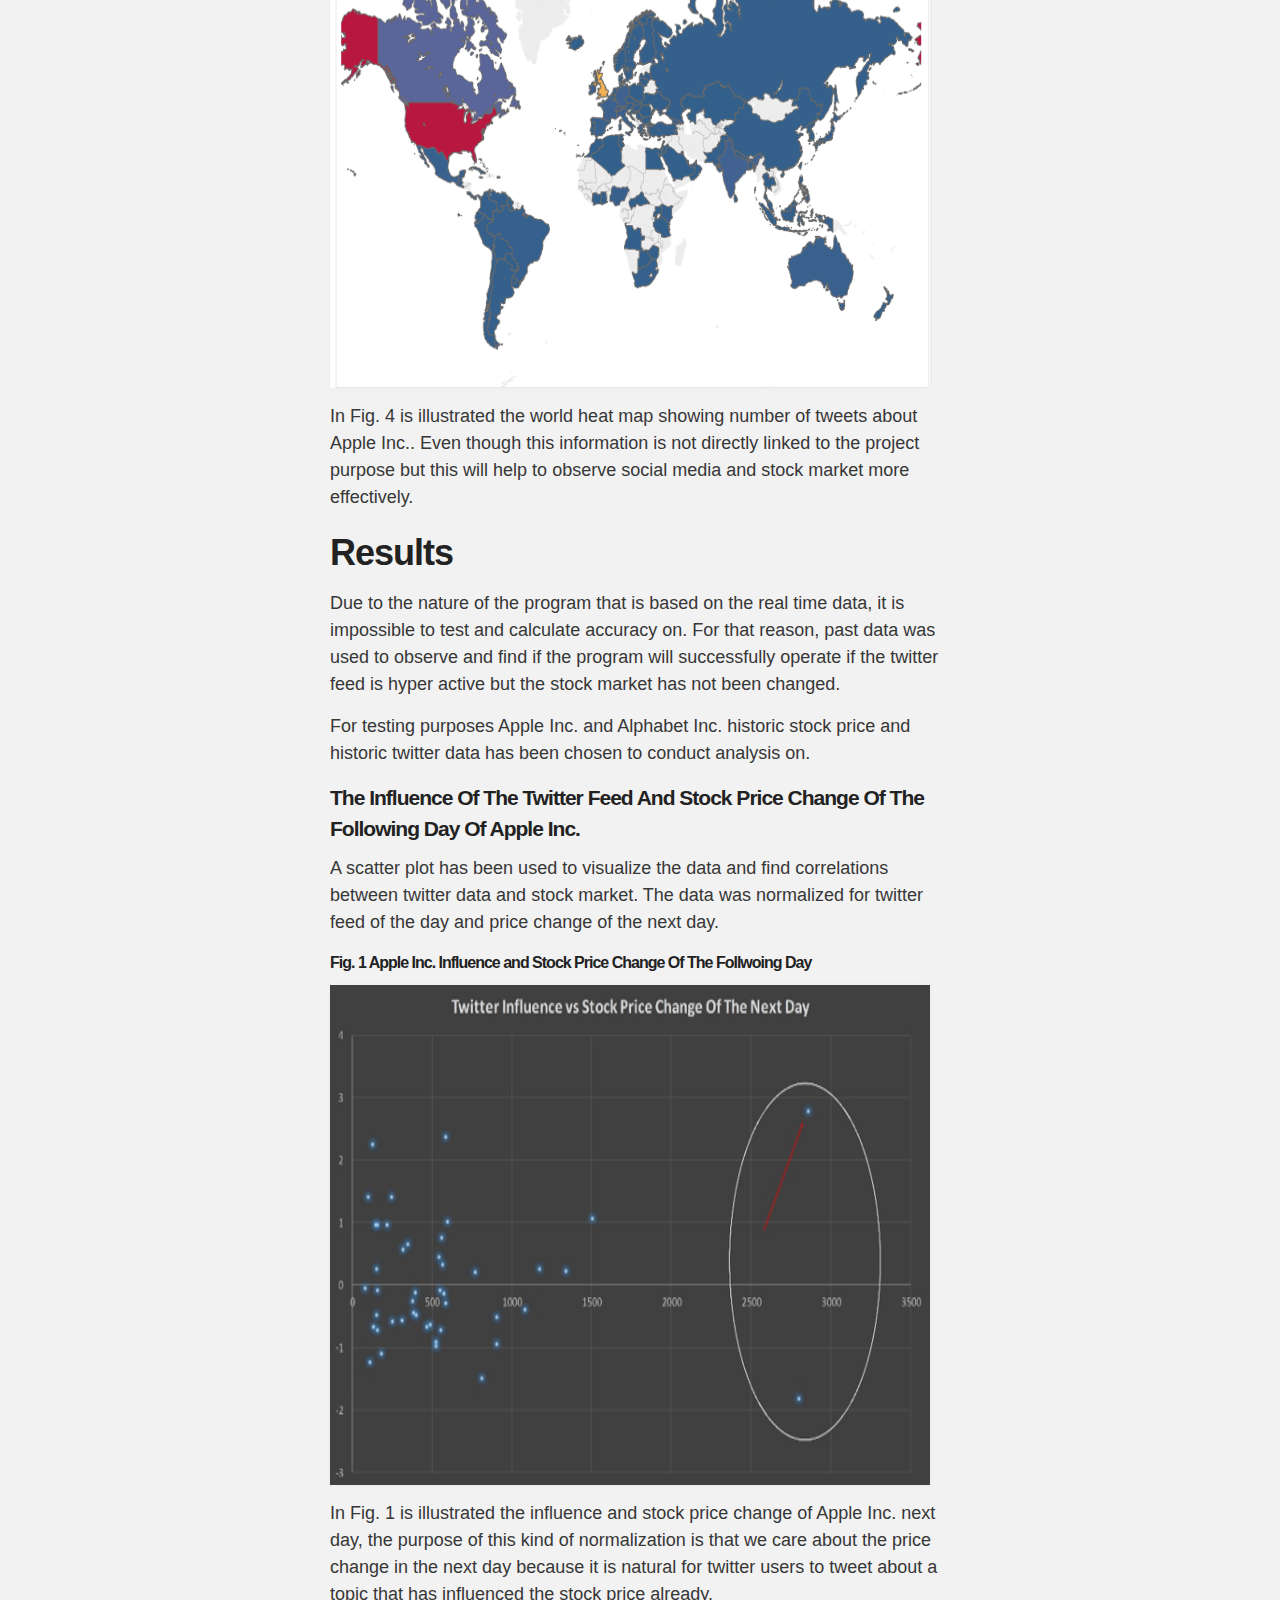
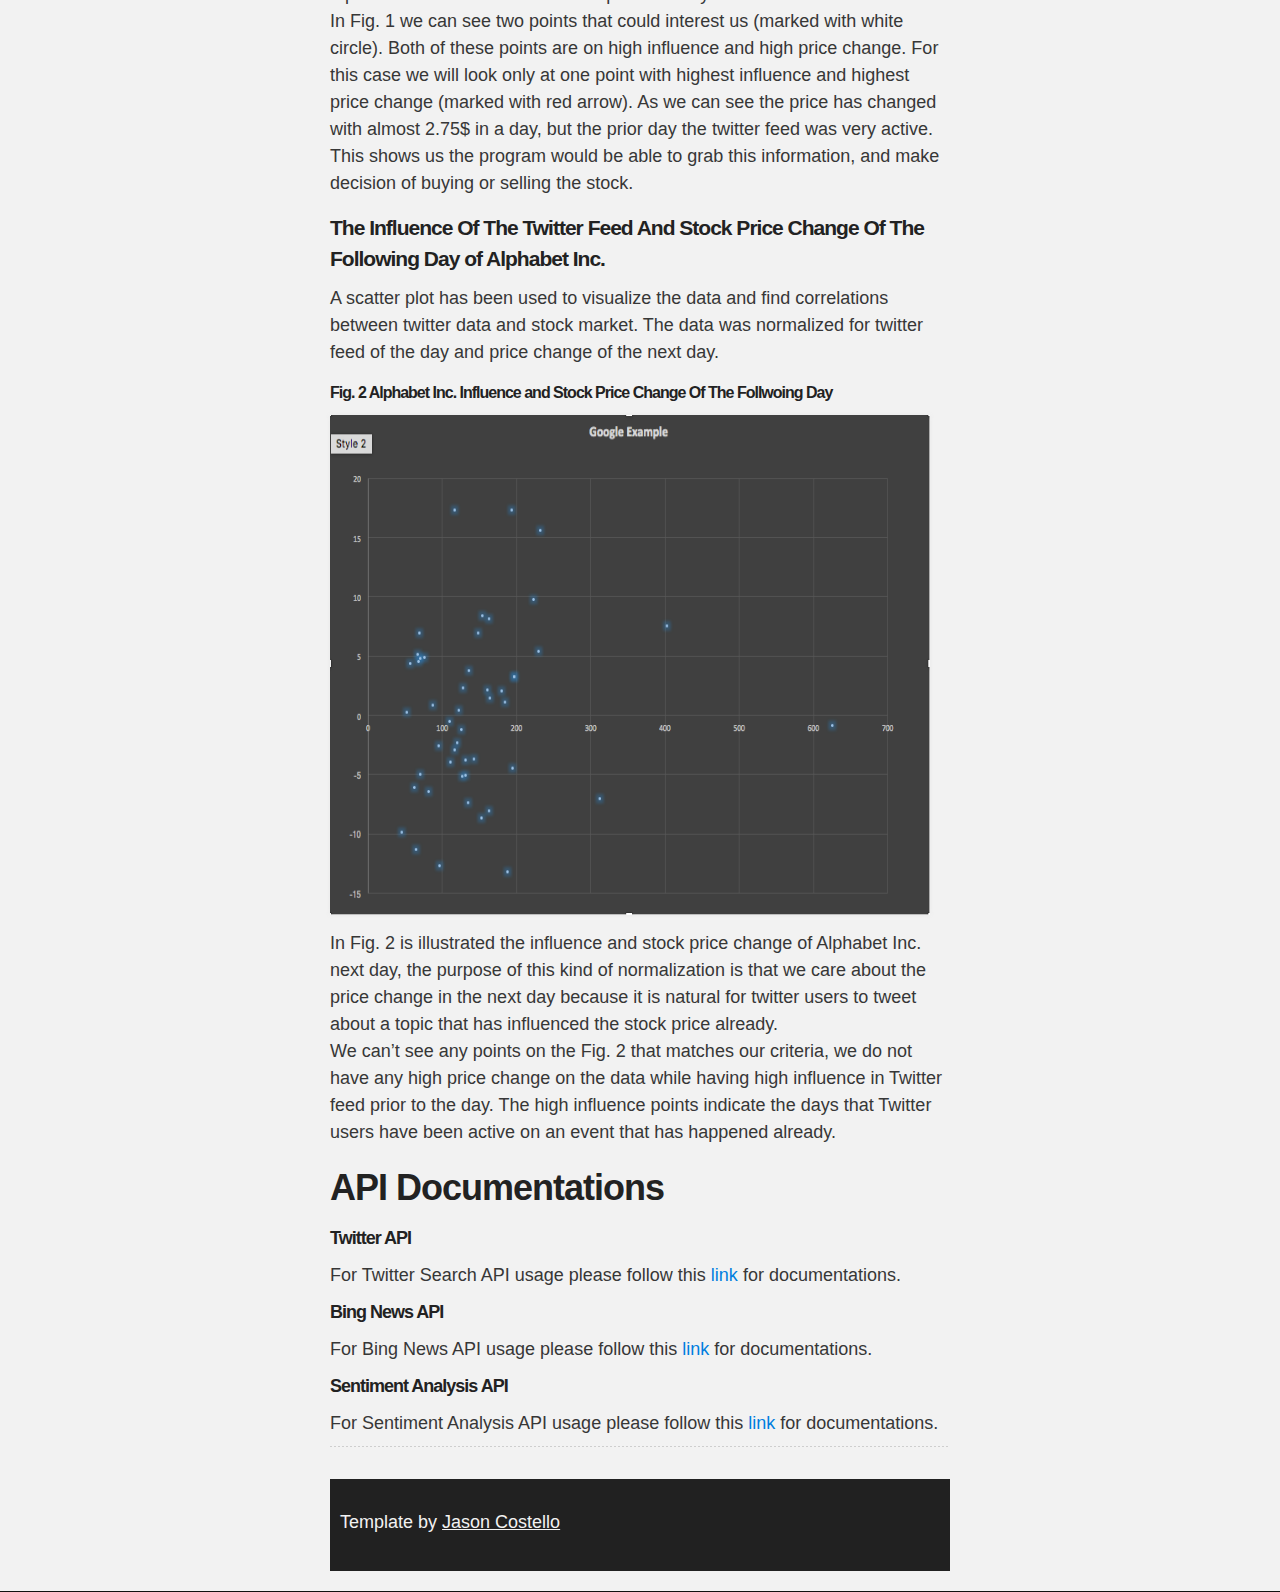
==== commit c5920040: "Update index.html" ====
--- a/index.html
+++ b/index.html
@@ -158,8 +158,7 @@
     <!-- FOOTER  -->
     <div id="footer_wrap" class="outer">
       <footer class="inner">
-        <p class="copyright">Slate theme maintained by <a href="https://github.com/jasoncostello">Jason Costello</a></p>
-        <p>Published with <a href="http://pages.github.com">GitHub Pages</a></p>
+        <p class="copyright">Template by <a href="https://github.com/jasoncostello">Jason Costello</a></p>
       </footer>
     </div>
 
--- a/stylesheets/stylesheet.css
+++ b/stylesheets/stylesheet.css
@@ -0,0 +1,374 @@
+/*******************************************************************************
+Slate Theme for GitHub Pages
+by Jason Costello, @jsncostello
+*******************************************************************************/
+
+@import url(normalize.css);
+@import url(pygment_trac.css);
+
+/*******************************************************************************
+Theme Styles
+*******************************************************************************/
+
+*, *:before, *:after {
+  -moz-box-sizing: border-box;
+  -webkit-box-sizing: border-box;
+  box-sizing: border-box;
+}
+
+body {
+  color:#373737;
+  background: #212121;
+  font-size: 18px;
+  font-family: 'Myriad Pro', Calibri, Helvetica, Arial, sans-serif;
+  line-height: 1.5;
+  -webkit-font-smoothing: antialiased;
+}
+
+h1, h2, h3, h4, h5, h6 {
+  margin: 10px 0;
+  font-weight: 700;
+  color:#222222;
+  font-family: 'Lucida Grande', 'Calibri', Helvetica, Arial, sans-serif;
+  letter-spacing: -1px;
+}
+
+h1 {
+  font-size: 36px;
+  font-weight: 700;
+}
+
+h2 {
+  padding-bottom: 10px;
+  font-size: 32px;
+  background: url('../img/bg_hr.png') repeat-x bottom;
+}
+
+h3 {
+  font-size: 24px;
+}
+
+h4 {
+  font-size: 21px;
+}
+
+h5 {
+  font-size: 18px;
+}
+
+h6 {
+  font-size: 16px;
+}
+
+p {
+  font-size: 18px;
+  margin: 10px 0 15px 0;
+}
+
+footer p {
+  color: #f2f2f2;
+}
+
+a {
+  text-decoration: none;
+  color: #007edf;
+  text-shadow: none;
+}
+
+a:hover, a:focus {text-decoration: underline;}
+
+footer a {
+  color: #F2F2F2;
+  text-decoration: underline;
+}
+
+em {
+  font-style: italic;
+}
+
+strong {
+  font-weight: bold;
+}
+
+img {
+  position: relative;
+  margin: 0 auto;
+  max-width: 739px;
+  padding: 5px;
+  margin: 10px 0 10px 0;
+  border: 1px solid #ebebeb;
+
+  box-shadow: 0 0 5px #ebebeb;
+  -webkit-box-shadow: 0 0 5px #ebebeb;
+  -moz-box-shadow: 0 0 5px #ebebeb;
+  -o-box-shadow: 0 0 5px #ebebeb;
+  -ms-box-shadow: 0 0 5px #ebebeb;
+}
+
+p img {
+  display: inline;
+  margin: 0;
+  padding: 0;
+  vertical-align: middle;
+  text-align: center;
+  border: none;
+}
+
+pre, code {
+  width: 100%;
+  color: #222;
+  background-color: #fff;
+
+  font-family: Monaco, "Bitstream Vera Sans Mono", "Lucida Console", Terminal, monospace;
+  font-size: 14px;
+
+  border-radius: 2px;
+  -moz-border-radius: 2px;
+  -webkit-border-radius: 2px;
+
+  box-shadow: 0 0 10px rgba(0,0,0,.1);
+}
+
+pre {
+  padding: 10px;
+  overflow: auto;
+}
+
+code {
+  padding: 3px;
+  margin: 0 3px;
+}
+
+pre code {
+  display: block;
+  box-shadow: none;
+}
+
+blockquote {
+  color: #666;
+  margin: 0 0 20px 2px;
+  padding-left: 20px;
+  border-left: 3px solid #bbb;
+  font-style: italic;
+}
+
+ul, ol, dl {
+  margin: 0 0 15px 0;
+  padding-left: 20px;
+}
+
+dl dt {
+  font-weight: bold;
+}
+
+dl dd {
+  margin-left: 0;
+  padding-left: 0;
+  font-style: italic;
+}
+
+dl p {
+  padding-left: 20px;
+  font-style: italic;
+}
+
+hr {
+  height: 1px;
+  margin-bottom: 5px;
+  border: none;
+  background: url('../img/bg_hr.png') repeat-x center;
+}
+
+table {
+  border: 1px solid #373737;
+  margin-bottom: 20px;
+  text-align: left;
+ }
+
+th {
+  font-family: 'Lucida Grande', 'Helvetica Neue', Helvetica, Arial, sans-serif;
+  padding: 10px;
+  background: #373737;
+  color: #fff;
+ }
+
+td {
+  padding: 10px;
+  border: 1px solid #373737;
+ }
+
+form {
+  background: #f2f2f2;
+  padding: 20px;
+}
+
+/*******************************************************************************
+Full-Width Styles
+*******************************************************************************/
+
+.outer {
+  width: 100%;
+}
+
+.inner {
+  position: relative;
+  max-width: 640px;
+  padding: 20px 10px;
+  margin: 0 auto;
+}
+
+#forkme_banner {
+  display: block;
+  position: absolute;
+  top:0;
+  right: 10px;
+  z-index: 10;
+  padding: 10px 50px 10px 10px;
+  color: #fff;
+  background: url('../img/blacktocat.png') #0090ff no-repeat 95% 50%;
+  font-weight: 700;
+  box-shadow: 0 0 10px rgba(0,0,0,.5);
+  border-bottom-left-radius: 2px;
+  border-bottom-right-radius: 2px;
+}
+
+#header_wrap {
+  background: #212121;
+}
+
+#header_wrap .inner {
+  padding: 50px 10px 30px 10px;
+}
+
+#project_title {
+  margin: 0;
+  color: #fff;
+  font-size: 42px;
+  font-weight: 700;
+  text-shadow: #111 0px 0px 10px;
+}
+
+#project_tagline {
+  color: #fff;
+  font-size: 24px;
+  font-weight: 300;
+  background: none;
+  text-shadow: #111 0px 0px 10px;
+}
+#project_tagline1 {
+  color: #fff;
+  font-size: 24px;
+  font-weight: 300;
+  background: none;
+  text-shadow: #111 0px 0px 10px;
+}
+#downloads {
+  position: absolute;
+  width: 210px;
+  z-index: 10;
+  bottom: -40px;
+  right: 0;
+  height: 70px;
+  background: url('../img/icon_download.png') no-repeat 0% 90%;
+}
+
+.zip_download_link {
+  display: block;
+  float: right;
+  width: 90px;
+  height:70px;
+  text-indent: -5000px;
+  overflow: hidden;
+  background: url(../img/sprite_download.png) no-repeat bottom left;
+}
+
+.tar_download_link {
+  display: block;
+  float: right;
+  width: 90px;
+  height:70px;
+  text-indent: -5000px;
+  overflow: hidden;
+  background: url(../img/sprite_download.png) no-repeat bottom right;
+  margin-left: 10px;
+}
+
+.zip_download_link:hover {
+  background: url(../img/sprite_download.png) no-repeat top left;
+}
+
+.tar_download_link:hover {
+  background: url(../img/sprite_download.png) no-repeat top right;
+}
+
+#main_content_wrap {
+  background: #f2f2f2;
+  border-top: 1px solid #111;
+  border-bottom: 1px solid #111;
+}
+
+#main_content {
+  padding-top: 40px;
+}
+
+#footer_wrap {
+  background: #212121;
+}
+
+/*******************************************************************************
+Small Device Styles
+*******************************************************************************/
+
+@media screen and (max-width: 480px) {
+  body {
+    font-size:14px;
+  }
+
+  #downloads {
+    display: none;
+  }
+
+  .inner {
+    min-width: 320px;
+    max-width: 480px;
+  }
+
+  #project_title {
+  font-size: 32px;
+  }
+
+  h1 {
+    font-size: 28px;
+  }
+
+  h2 {
+    font-size: 24px;
+  }
+
+  h3 {
+    font-size: 21px;
+  }
+
+  h4 {
+    font-size: 18px;
+  }
+
+  h5 {
+    font-size: 14px;
+  }
+
+  h6 {
+    font-size: 12px;
+  }
+
+  code, pre {
+    min-width: 320px;
+    max-width: 480px;
+    font-size: 11px;
+  }
+}
+p.post{
+ min-width: 750px
+ min-height:1250px
+
+}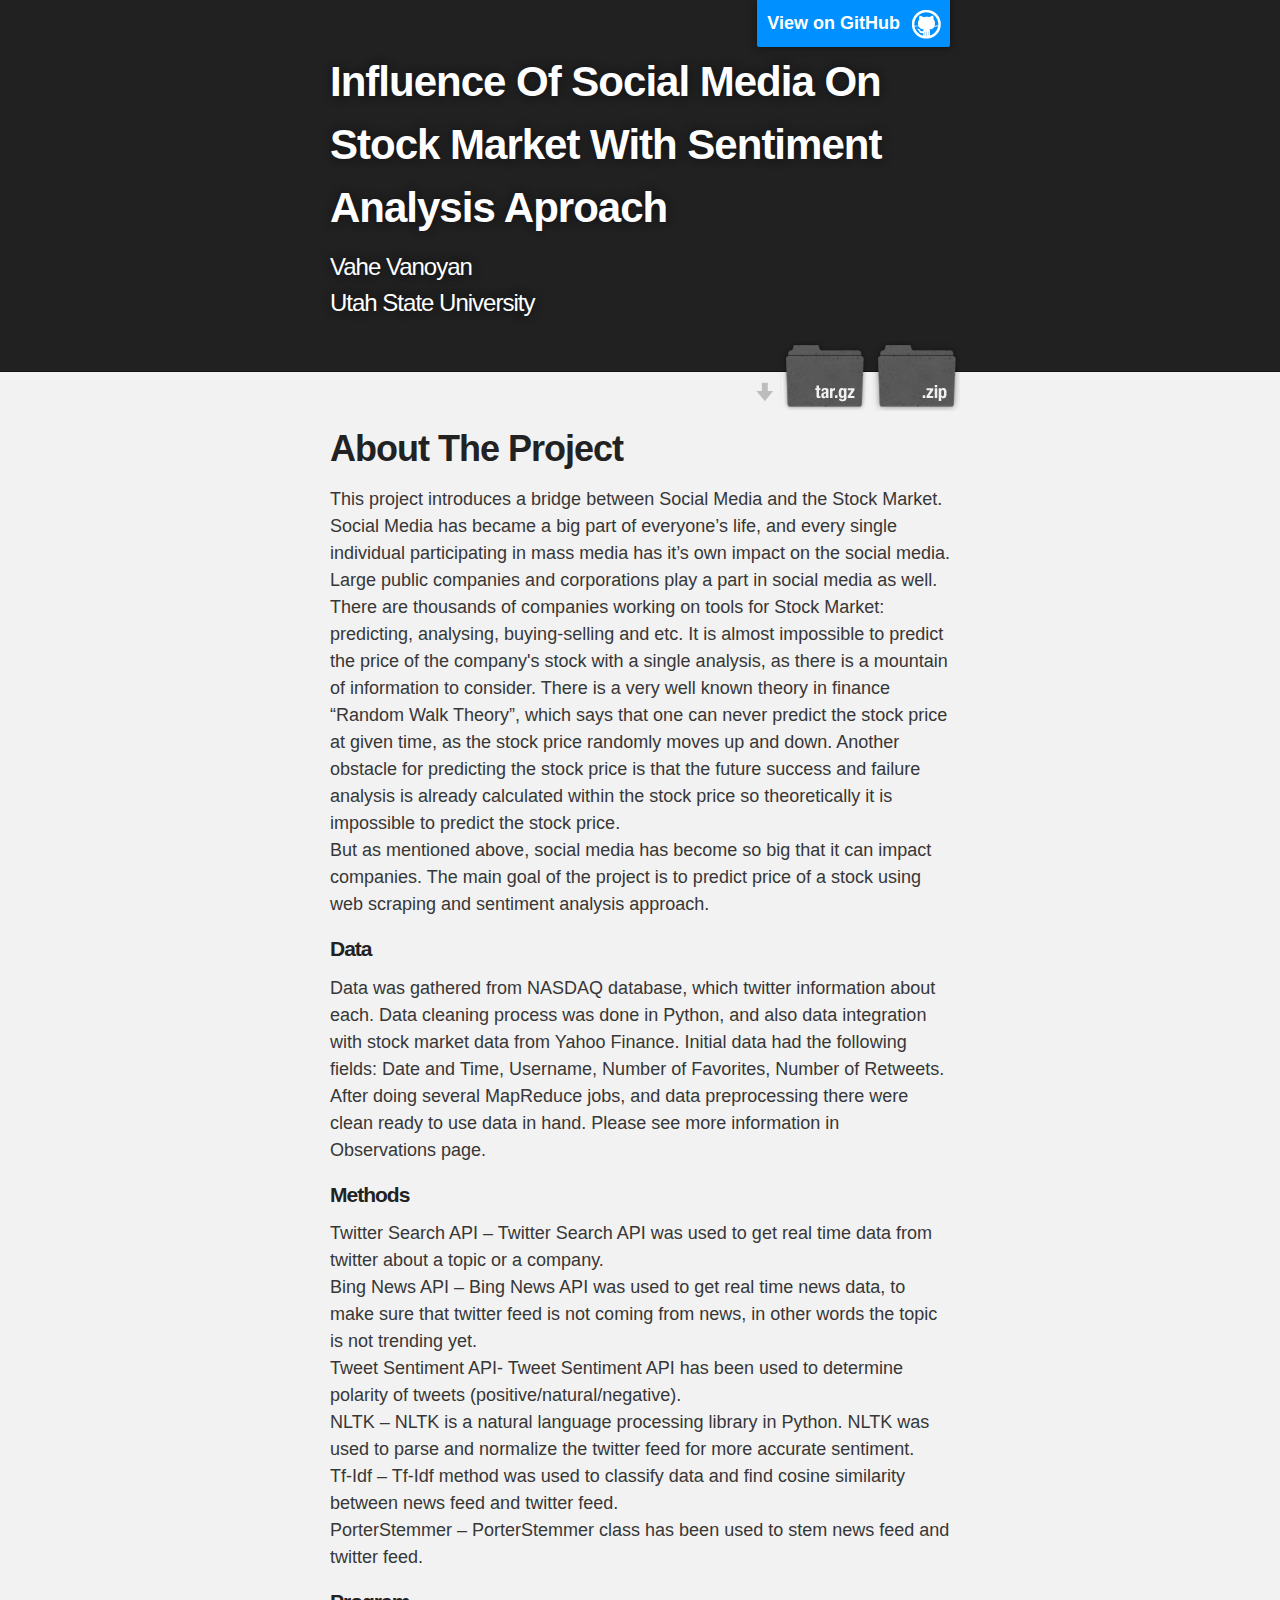
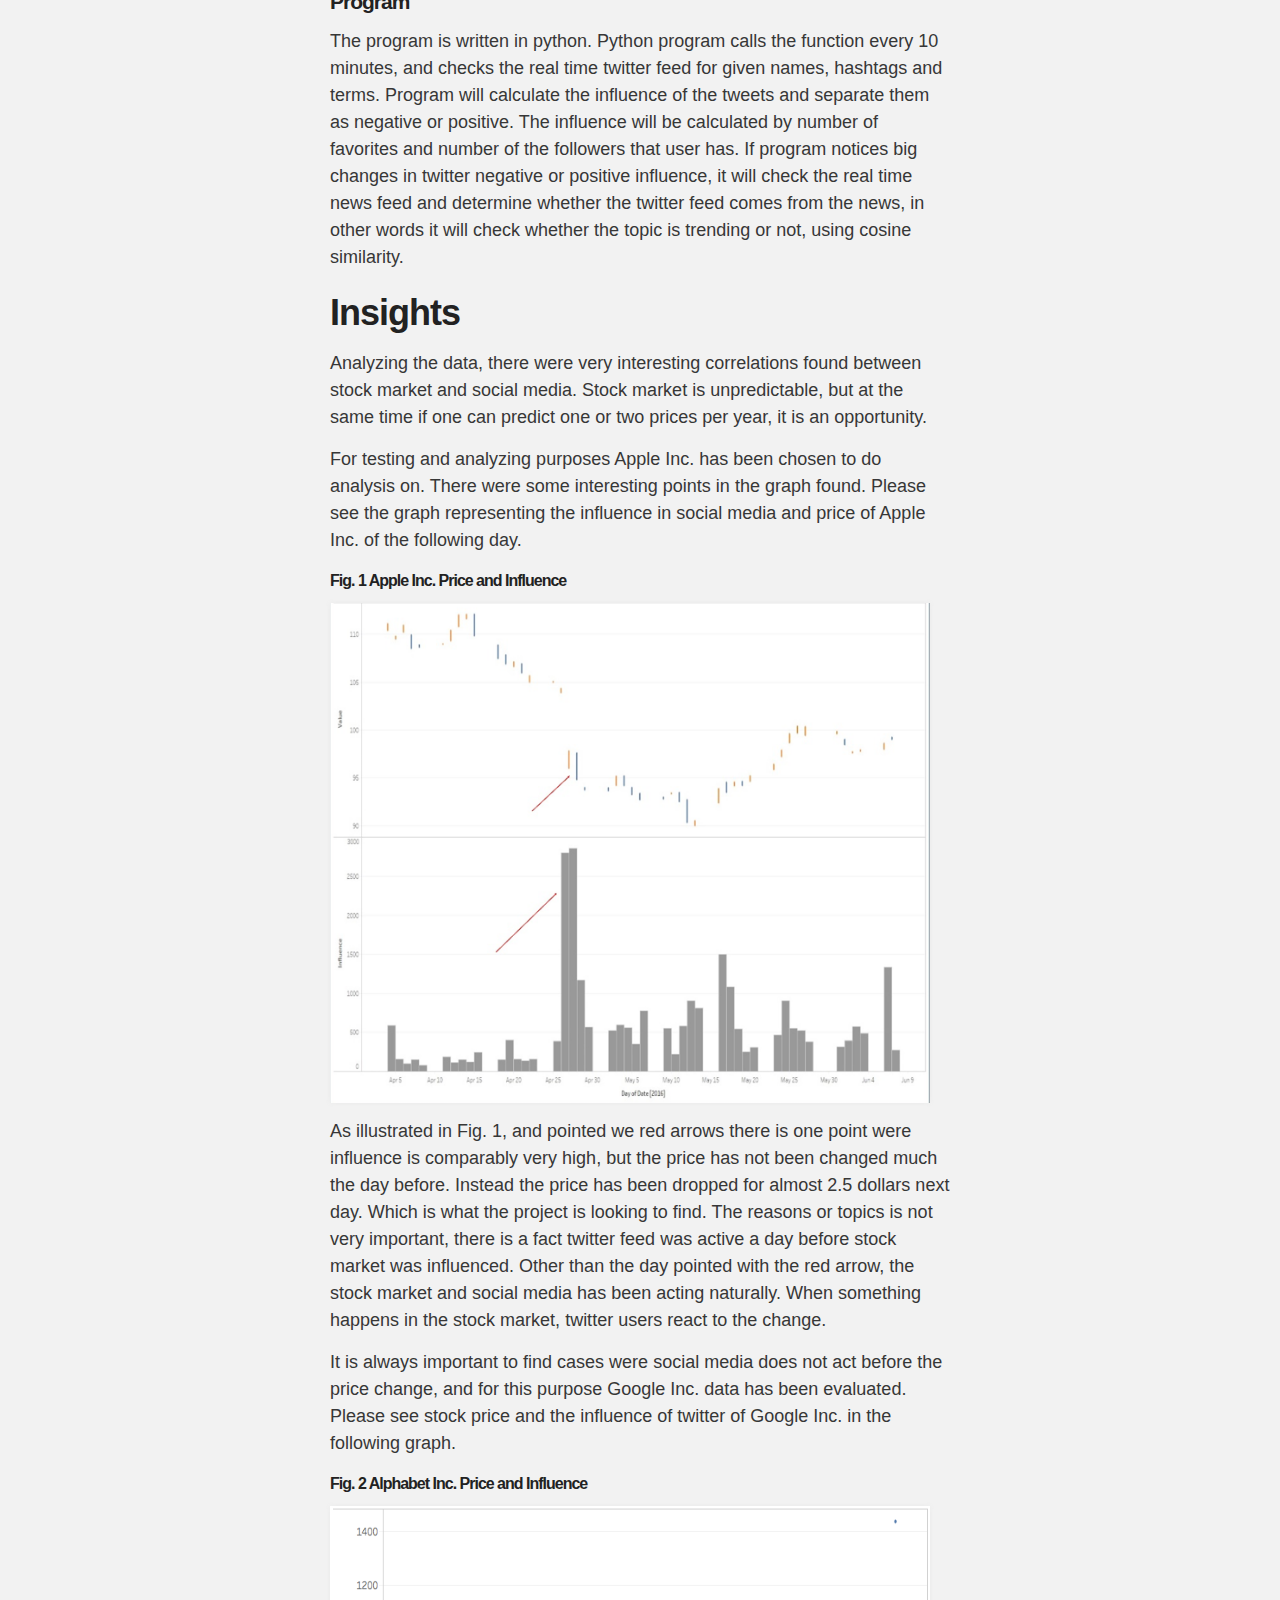
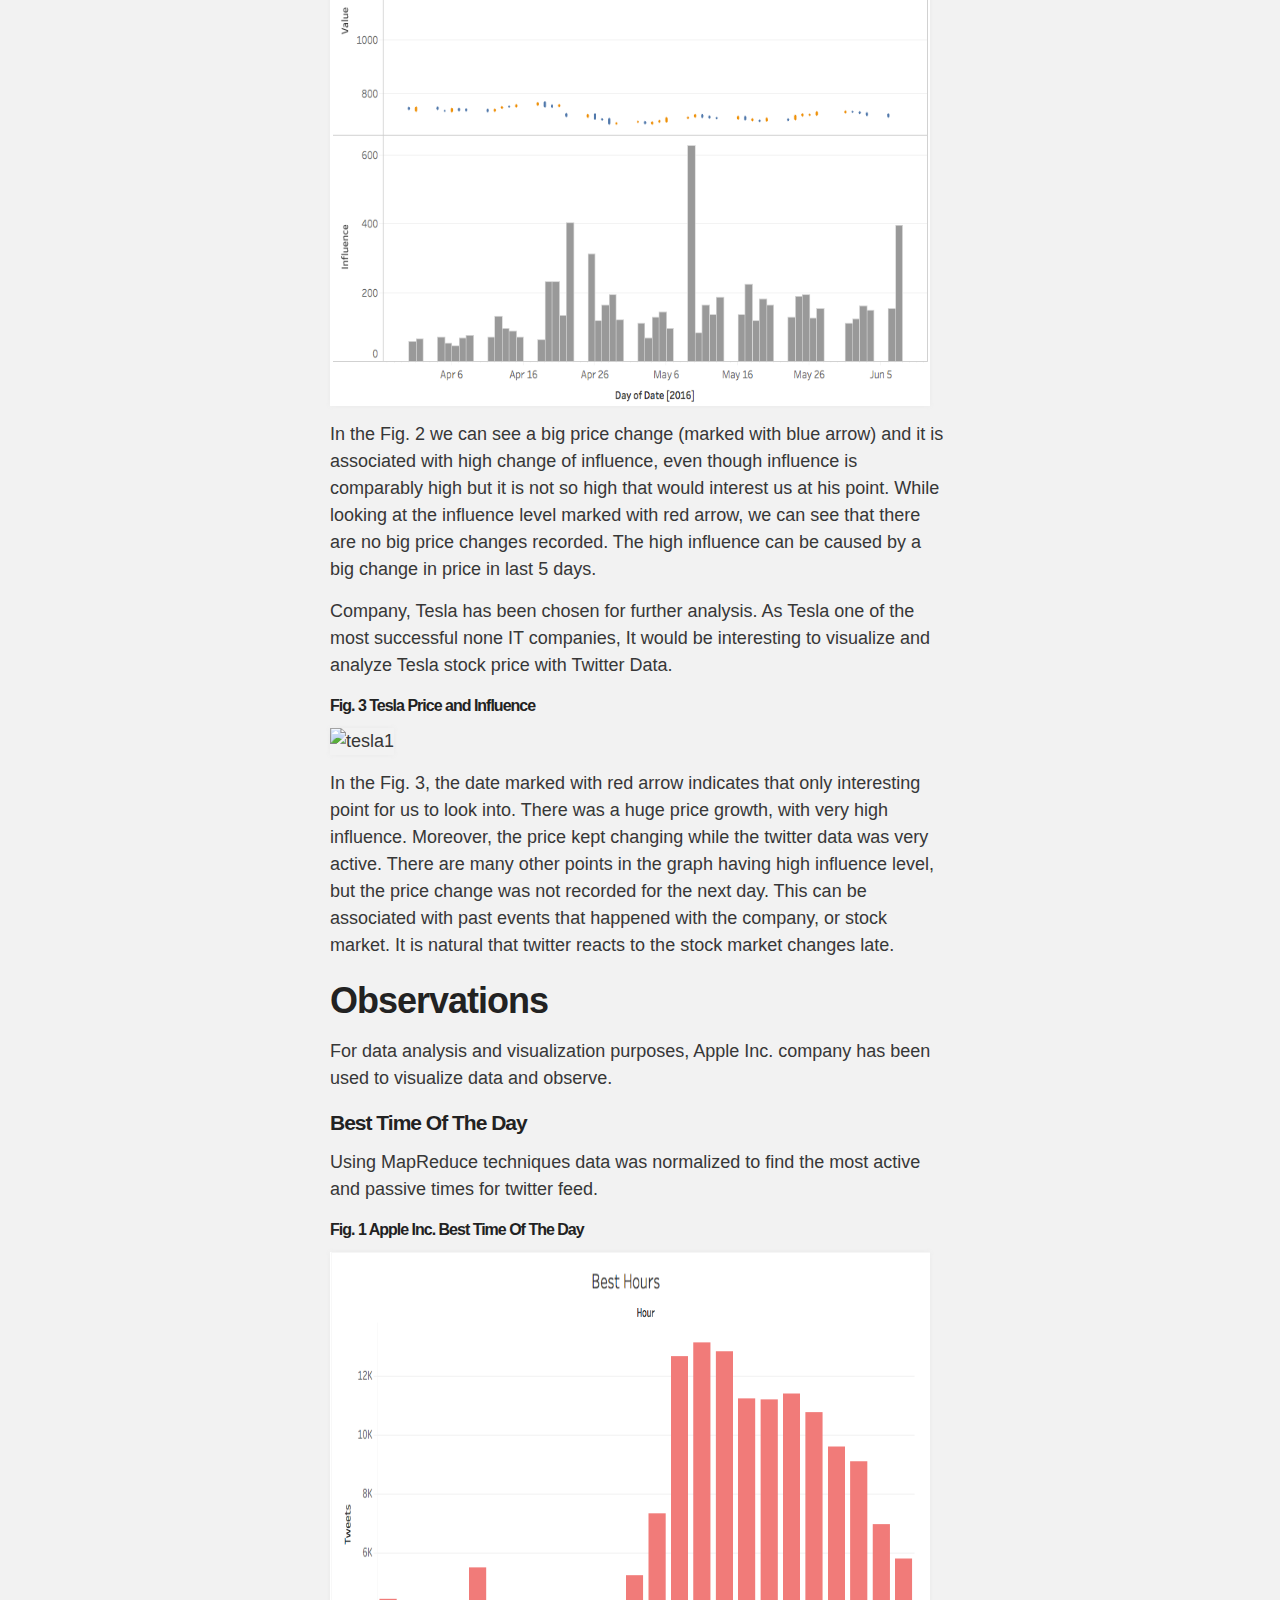
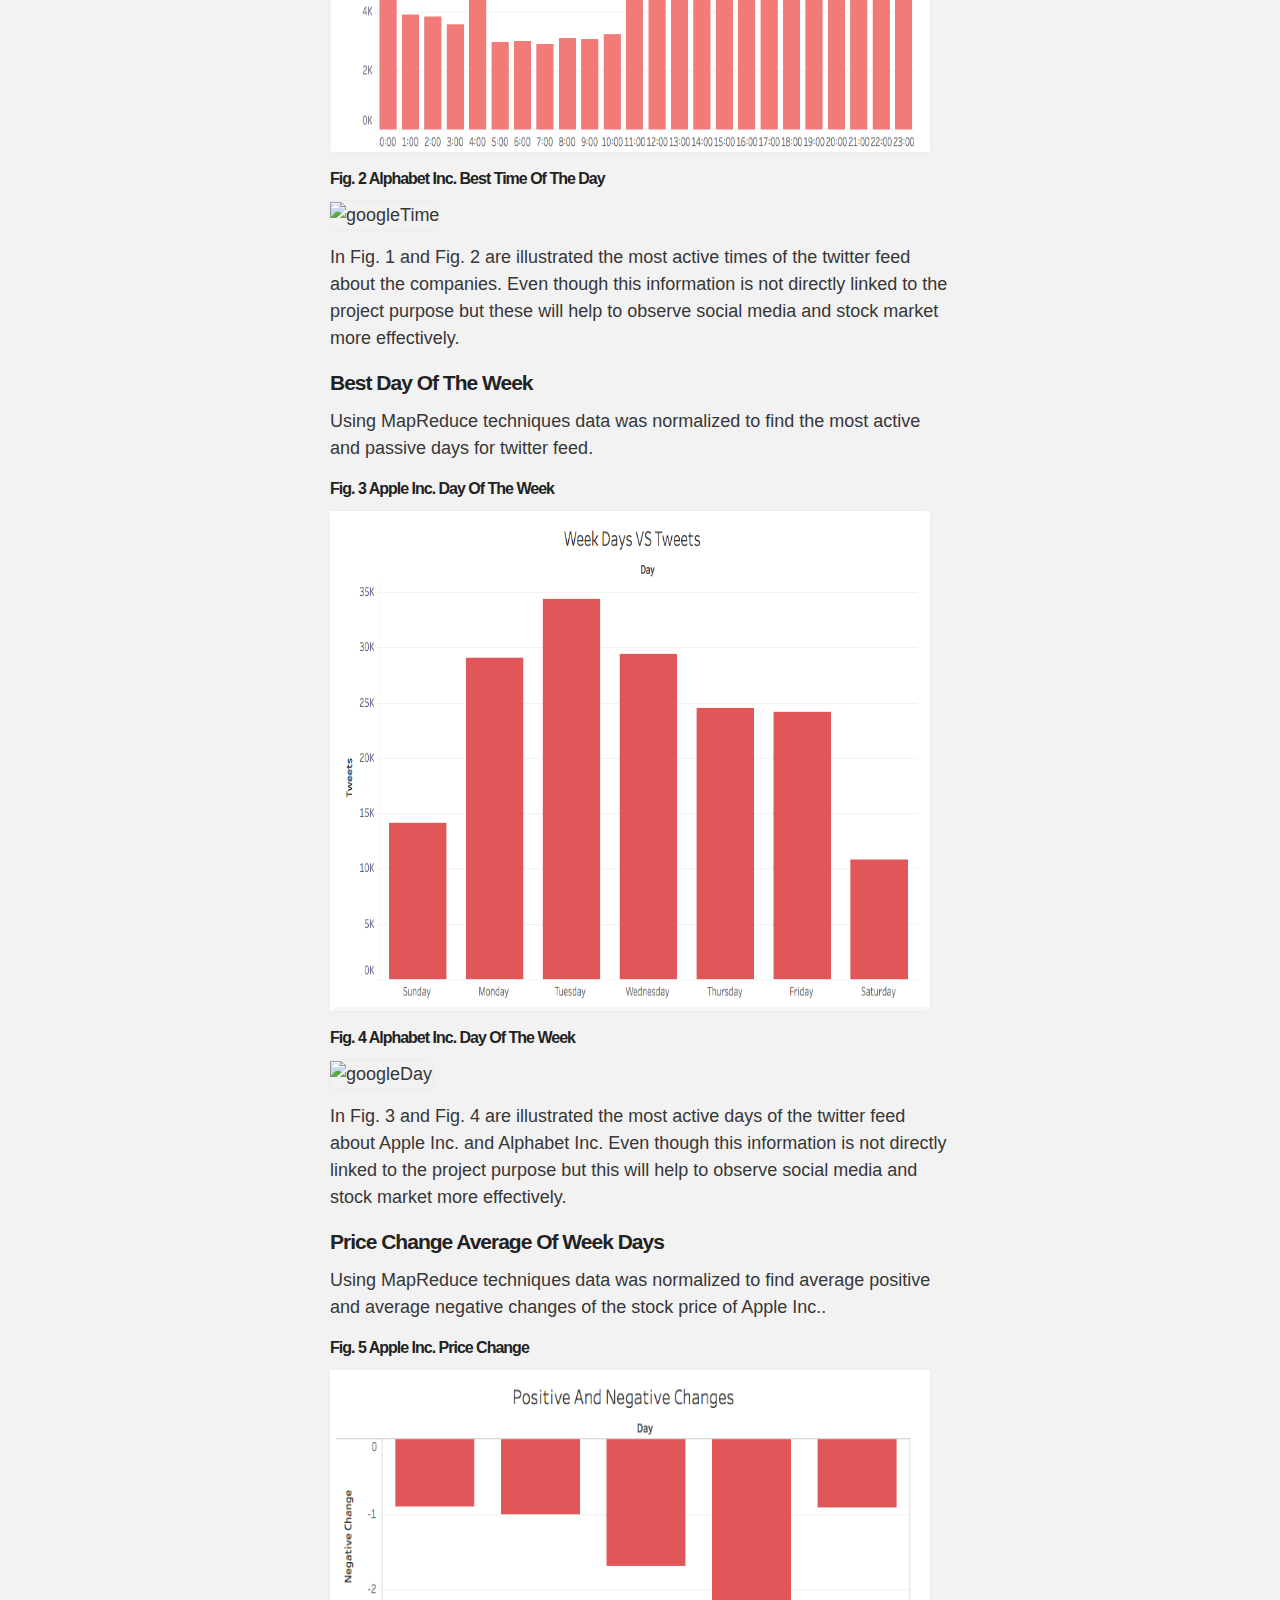
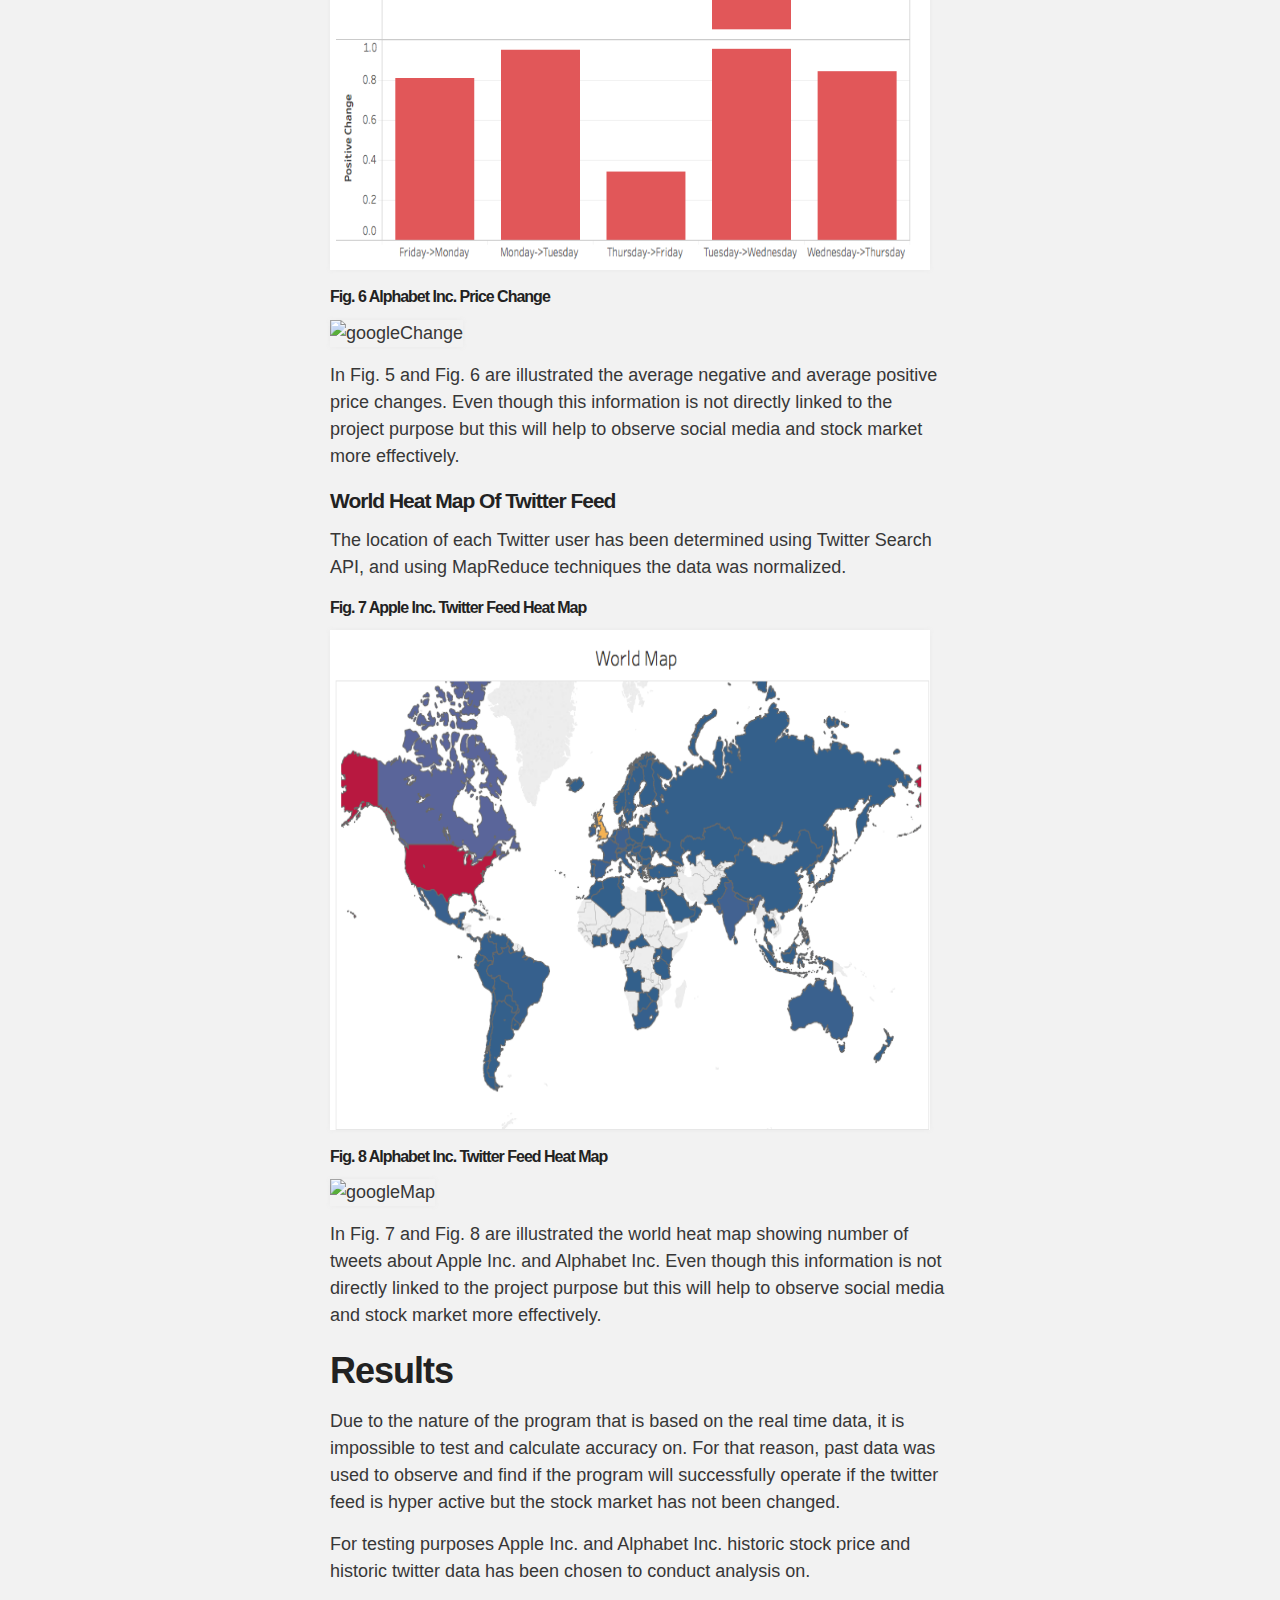
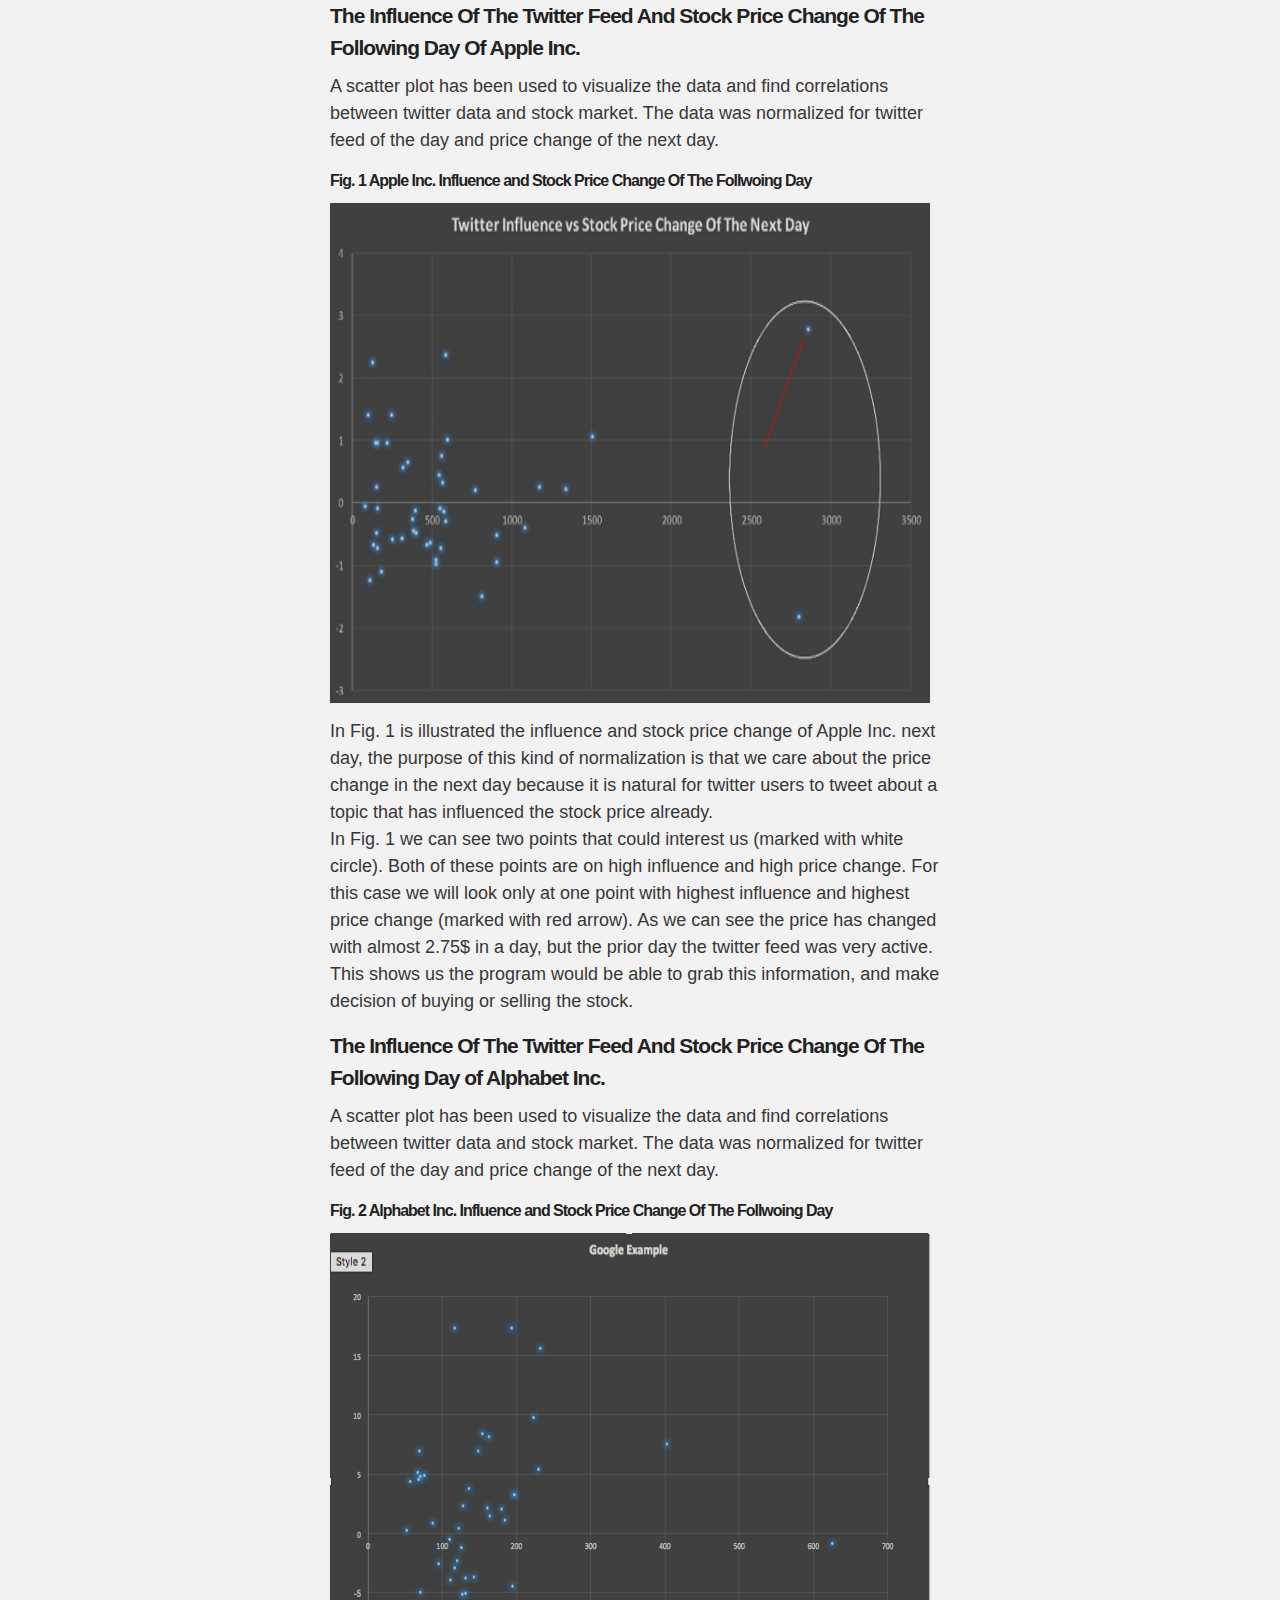
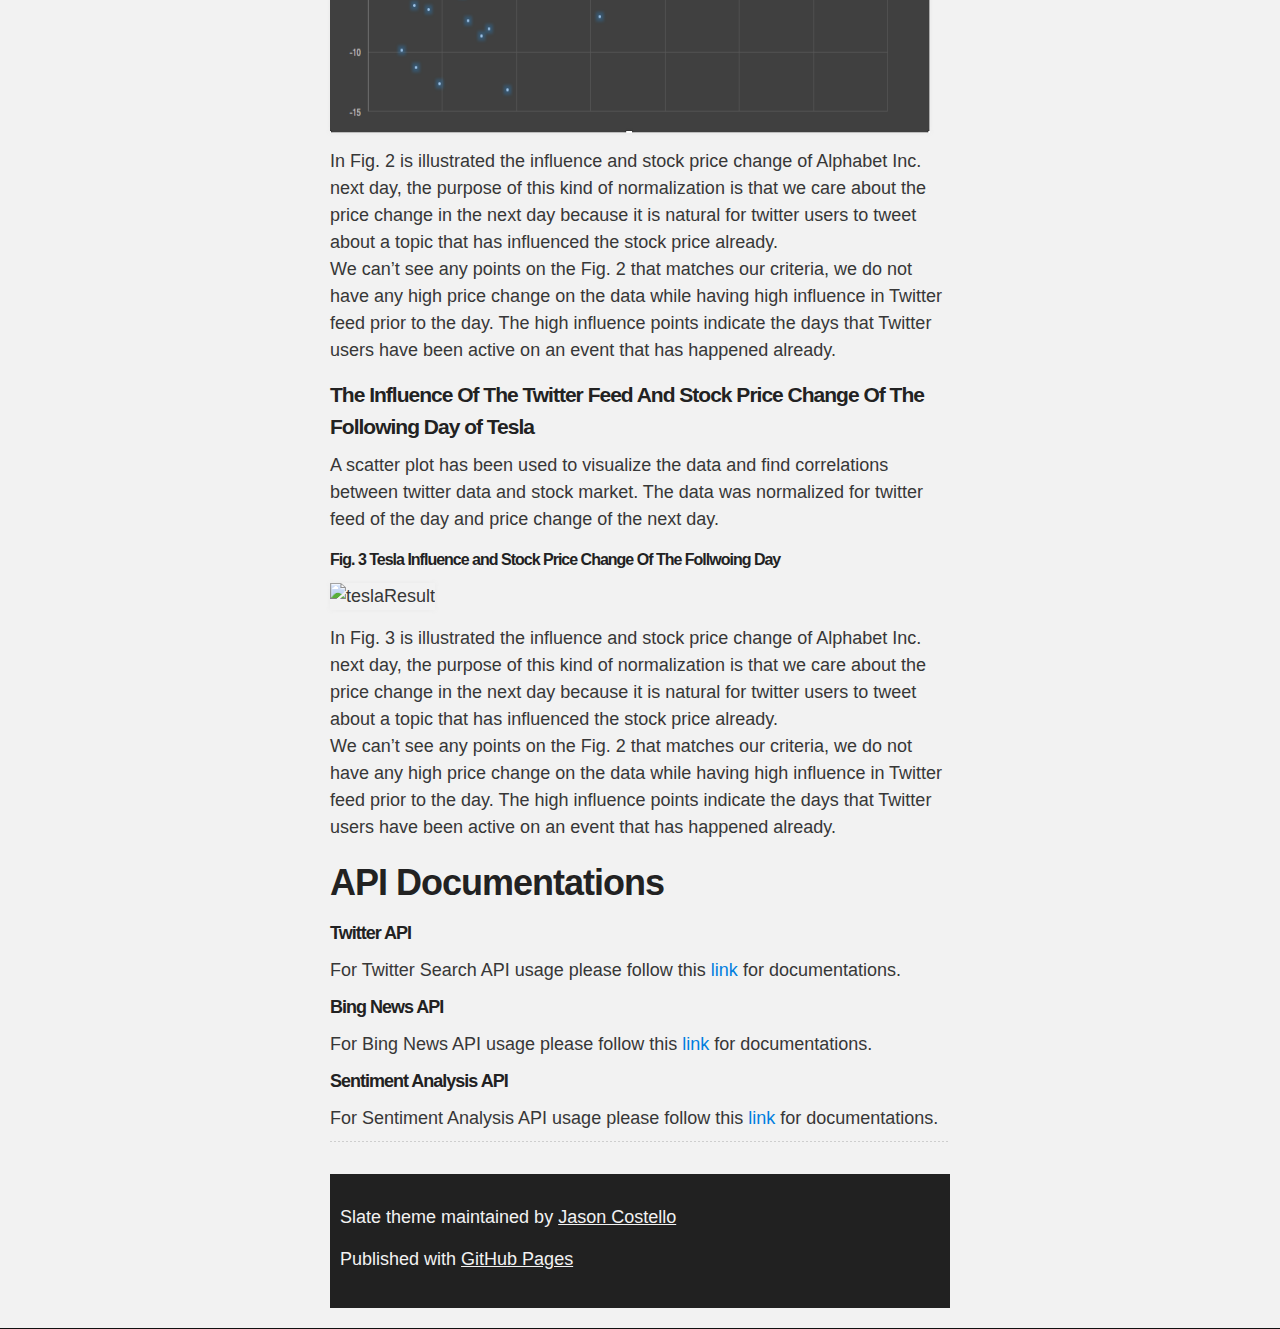
==== commit 9626a511: "Update index.html" ====
--- a/index.html
+++ b/index.html
@@ -66,7 +66,13 @@
         </p>
         <h6>Fig. 2 Alphabet Inc. Price and Influence</h6>
         <p><img src="img/google1.jpg" alt="google1" height="500" width="600"/></p>
-        <p>As illustrated in Fig. 2, there are no points in the graph that stock market has been changed dramatically. Both points where influence has been high comparably, stock market reacted before the social media. </p>
+        <p>In the Fig. 2 we can see a big price change (marked with blue arrow) and it is associated with high change of influence, even though influence is comparably high but it is not so high that would interest us at his point. While looking at the influence level marked with red arrow, we can see that there are no big price changes recorded. The high influence can be caused by a big change in price in last 5 days.</p>
+        <p>Company, Tesla has been chosen for further analysis. As Tesla one of the most successful none IT companies, It would be interesting to visualize and analyze Tesla stock price with Twitter Data. 
+        </p>
+        <h6>Fig. 3 Tesla Price and Influence</h6>
+        <p><img src="img/tesla1.jpg" alt="tesla1" height="500" width="600"/></p>
+        <p>In the Fig. 3, the date marked with red arrow indicates that only interesting point for us to look into. There was a huge price growth, with very high influence. Moreover, the price kept changing while the twitter data was very active. There are many other points in the graph having high influence level, but the price change was not recorded for the next day. This can be associated with past events that happened with the company, or stock market. It is natural that twitter reacts to the stock market changes late.
+</p>
         <h1>Observations</h1>
 
         <p>
@@ -79,32 +85,38 @@
         </p>
         <h6>Fig. 1 Apple Inc. Best Time Of The Day</h6>
         <p><img src="img/appleTime.jpg" alt="appleTime" height="500" width="600"/></p>
+        
+        <h6>Fig. 2 Alphabet Inc. Best Time Of The Day</h6>
+        <p><img src="img/googleTime.jpg" alt="googleTime" height="500" width="600"/></p>
+
         <p>
-        In Fig. 1 is illustrated the most active times of the twitter feed about Apple Inc.. Even though this information is not directly linked to the project purpose but this will help to observe social media and stock market more effectively. 
+        In Fig. 1 and Fig. 2 are illustrated the most active times of the twitter feed about the companies. Even though this information is not directly linked to the project purpose but these will help to observe social media and stock market more effectively. 
         </p>
-
          <h4>Best Day Of The Week</h4>
-
         <p>
         Using MapReduce techniques data was normalized to find the most active and passive days for twitter feed.
         </p>
-        <h6>Fig. 2 Apple Inc. Day Of The Week</h6>
+        <h6>Fig. 3 Apple Inc. Day Of The Week</h6>
         <p><img src="img/appleDay.jpg" alt="appleDay" height="500" width="600"/></p>
+
+        <h6>Fig. 4 Alphabet Inc. Day Of The Week</h6>
+        <p><img src="img/googleDay.jpg" alt="googleDay" height="500" width="600"/></p>
+        
         <p>
-        In Fig. 2 is illustrated the most active days of the twitter feed about Apple Inc.. Even though this information is not directly linked to the project purpose but this will help to observe social media and stock market more effectively. 
+        In Fig. 3 and Fig. 4 are illustrated the most active days of the twitter feed about Apple Inc. and Alphabet Inc. Even though this information is not directly linked to the project purpose but this will help to observe social media and stock market more effectively. 
         </p>
          <h4>Price Change Average Of Week Days</h4>
-
         <p>
         Using MapReduce techniques data was normalized to find average positive and average negative changes of the stock price of Apple Inc..
         </p>
-        <h6>Fig. 3 Apple Inc. Price Change</h6>
+        <h6>Fig. 5 Apple Inc. Price Change</h6>
         <p><img src="img/appleChange.jpg" alt="appleChange" height="500" width="600"/></p>
+        <h6>Fig. 6 Alphabet Inc. Price Change</h6>
+        <p><img src="img/googleChange.jpg" alt="googleChange" height="500" width="600"/></p>
         <p>
-        In Fig. 3 is illustrated the average negative and average positive price changes. Even though this information is not directly linked to the project purpose but this will help to observe social media and stock market more effectively.  
+        <p>
+        In Fig. 5 and Fig. 6 are illustrated the average negative and average positive price changes. Even though this information is not directly linked to the project purpose but this will help to observe social media and stock market more effectively.  
         </p>
-
-
 
          <h4>World Heat Map Of Twitter Feed</h4>
 
@@ -112,11 +124,12 @@
         The location of each Twitter user has been determined using Twitter Search API, and using MapReduce techniques the data was normalized. 
 
         </p>
-        <h6>Fig. 4 Apple Inc. Twitter Feed Heat Map</h6>
+        <h6>Fig. 7 Apple Inc. Twitter Feed Heat Map</h6>
         <p><img src="img/appleMap.jpg" alt="appleMap" height="500" width="600"/></p>
+        <h6>Fig. 8 Alphabet Inc. Twitter Feed Heat Map</h6>
+        <p><img src="img/googleMap.jpg" alt="googleMap" height="500" width="600"/></p>
         <p>
-        In Fig. 4 is illustrated the world heat map showing number of tweets about Apple Inc.. Even though this information is not directly linked to the project purpose but this will help to observe social media and stock market more effectively. </p>
-
+        In Fig. 7 and Fig. 8 are illustrated the world heat map showing number of tweets about Apple Inc. and Alphabet Inc. Even though this information is not directly linked to the project purpose but this will help to observe social media and stock market more effectively. </p>
         <h1>Results</h1>
 
         <p>
@@ -145,6 +158,19 @@
         <p>
         In Fig. 2 is illustrated the influence and stock price change of Alphabet Inc. next day, the purpose of this kind of normalization is that we care about the price change in the next day because it is natural for twitter users to tweet about a topic that has influenced the stock price already. <br>
         We can’t see any points on the Fig. 2 that matches our criteria, we do not have any high price change on the data while having high influence in Twitter feed prior to the day. The high influence points indicate the days that Twitter users have been active on an event that has happened already. </p>
+
+        <h4>The Influence Of The Twitter Feed And Stock Price Change Of The Following Day of Tesla</h4>
+
+        <p>
+        A scatter plot has been used to visualize the data and find correlations between twitter data and stock market. The data was normalized for twitter feed of the day and price change of the next day.
+        </p>
+        <h6>Fig. 3 Tesla Influence and Stock Price Change Of The Follwoing Day</h6>
+        <p><img src="img/teslaResult.jpg" alt="teslaResult" height="500" width="600"/></p>
+        <p>
+        In Fig. 3 is illustrated the influence and stock price change of Alphabet Inc. next day, the purpose of this kind of normalization is that we care about the price change in the next day because it is natural for twitter users to tweet about a topic that has influenced the stock price already. <br>
+        We can’t see any points on the Fig. 2 that matches our criteria, we do not have any high price change on the data while having high influence in Twitter feed prior to the day. The high influence points indicate the days that Twitter users have been active on an event that has happened already. </p>
+
+
         <h1>API Documentations</h1>
         <h5>Twitter API</h5>
         For Twitter Search API usage please follow this <a href="https://dev.twitter.com/rest/public/search">link</a> for documentations.
@@ -158,7 +184,8 @@
     <!-- FOOTER  -->
     <div id="footer_wrap" class="outer">
       <footer class="inner">
-        <p class="copyright">Template by <a href="https://github.com/jasoncostello">Jason Costello</a></p>
+        <p class="copyright">Slate theme maintained by <a href="https://github.com/jasoncostello">Jason Costello</a></p>
+        <p>Published with <a href="http://pages.github.com">GitHub Pages</a></p>
       </footer>
     </div>
 
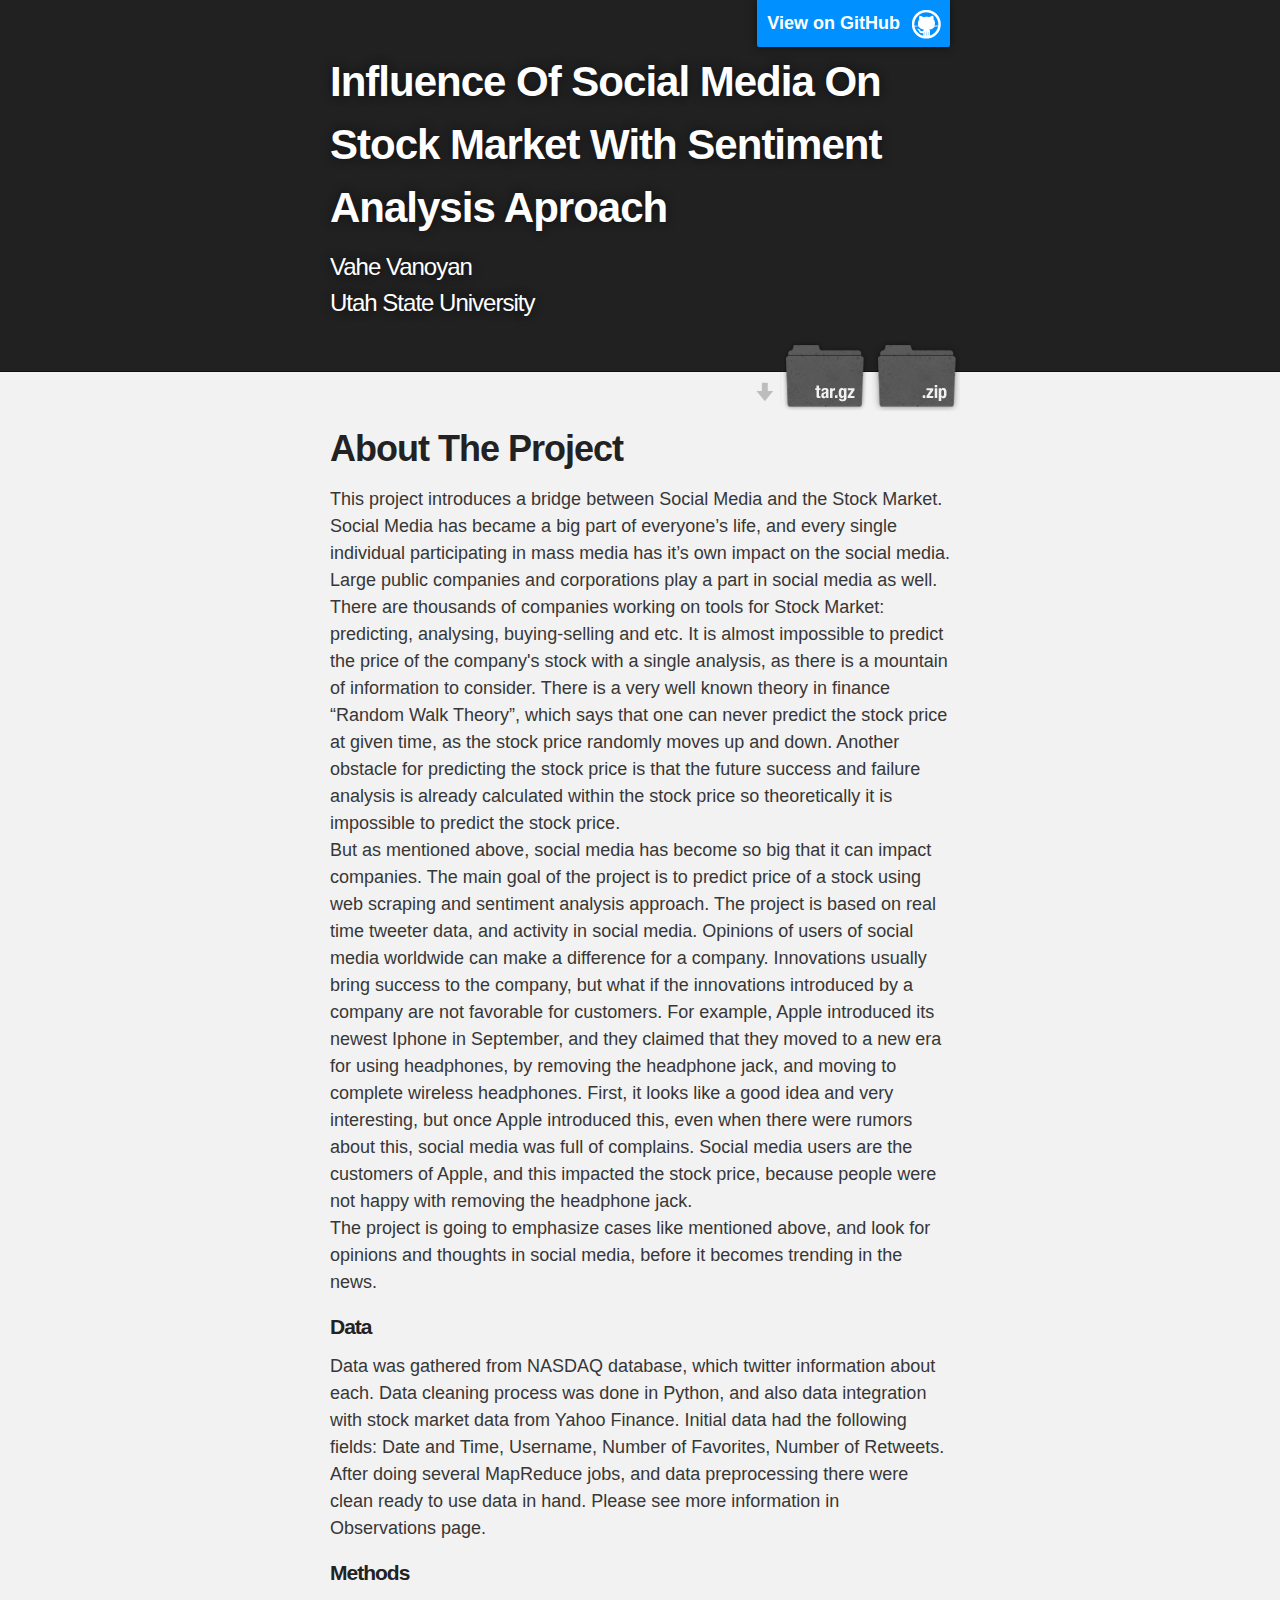
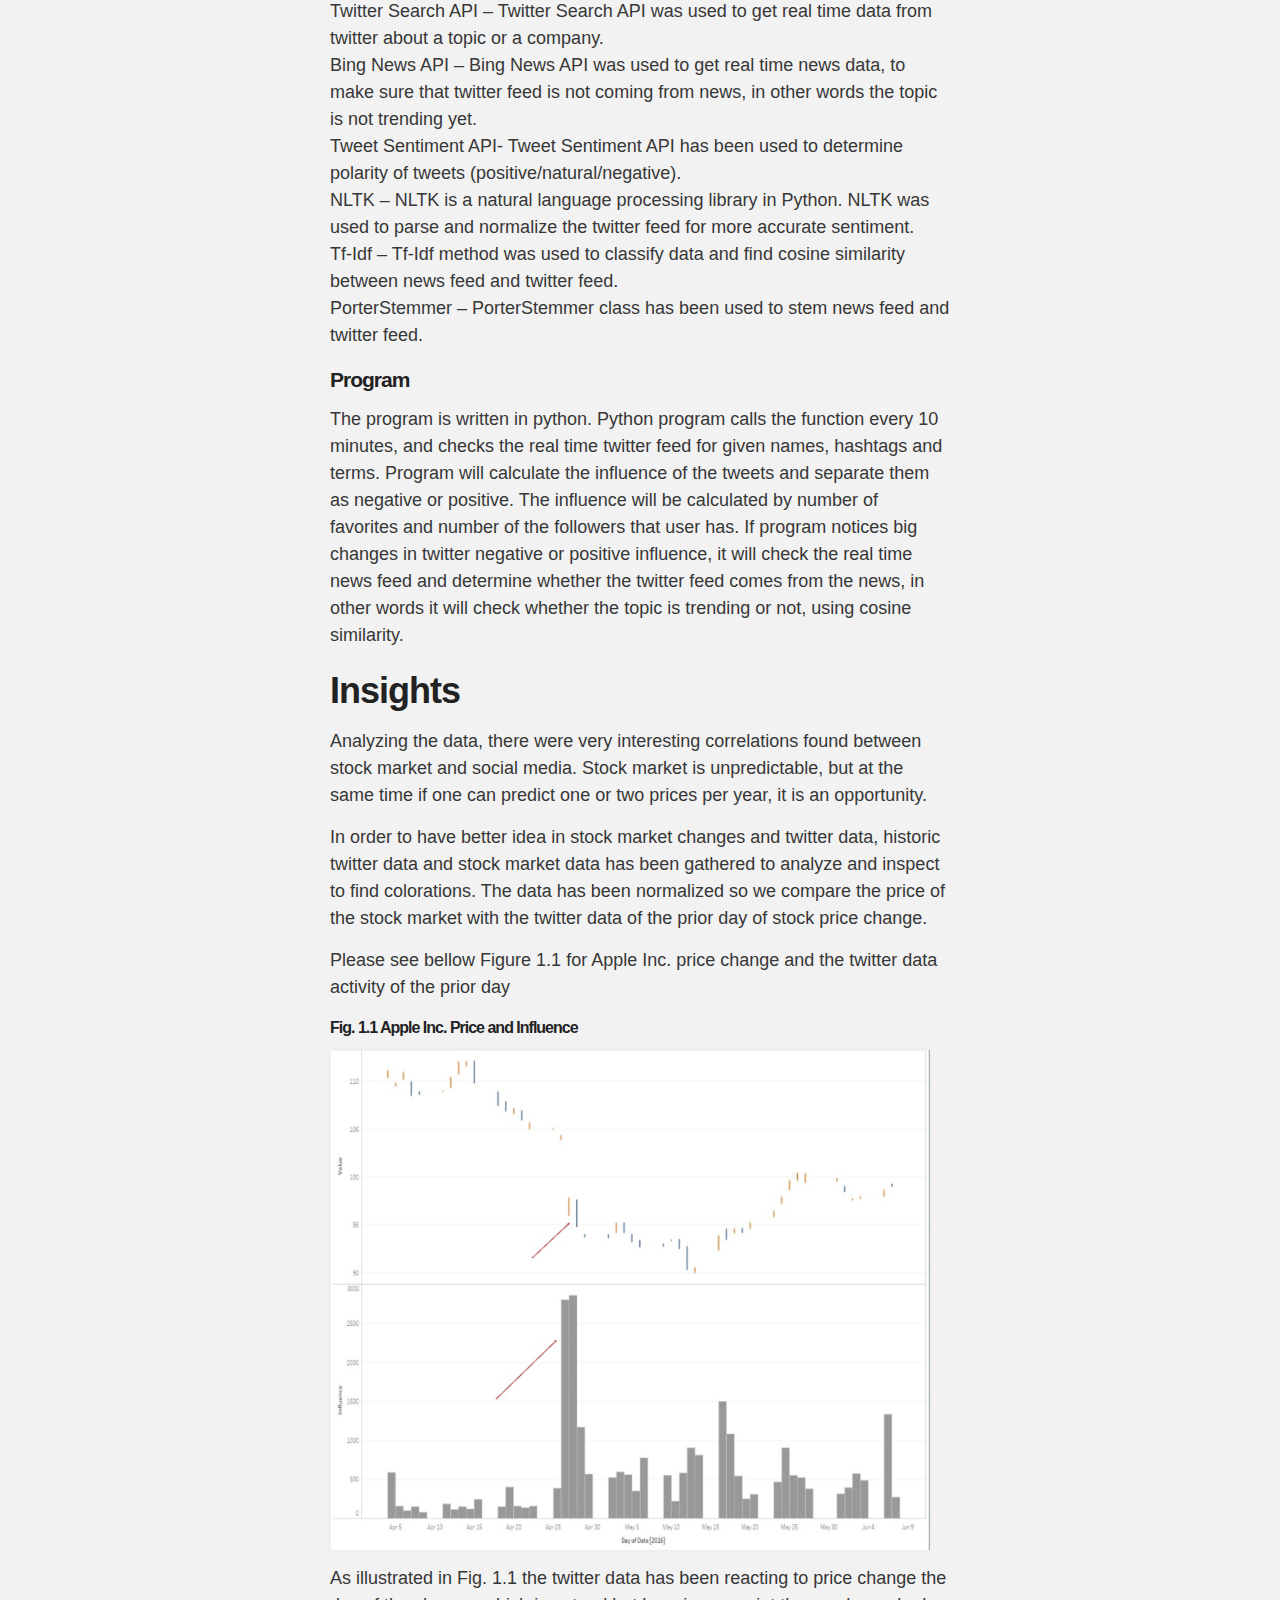
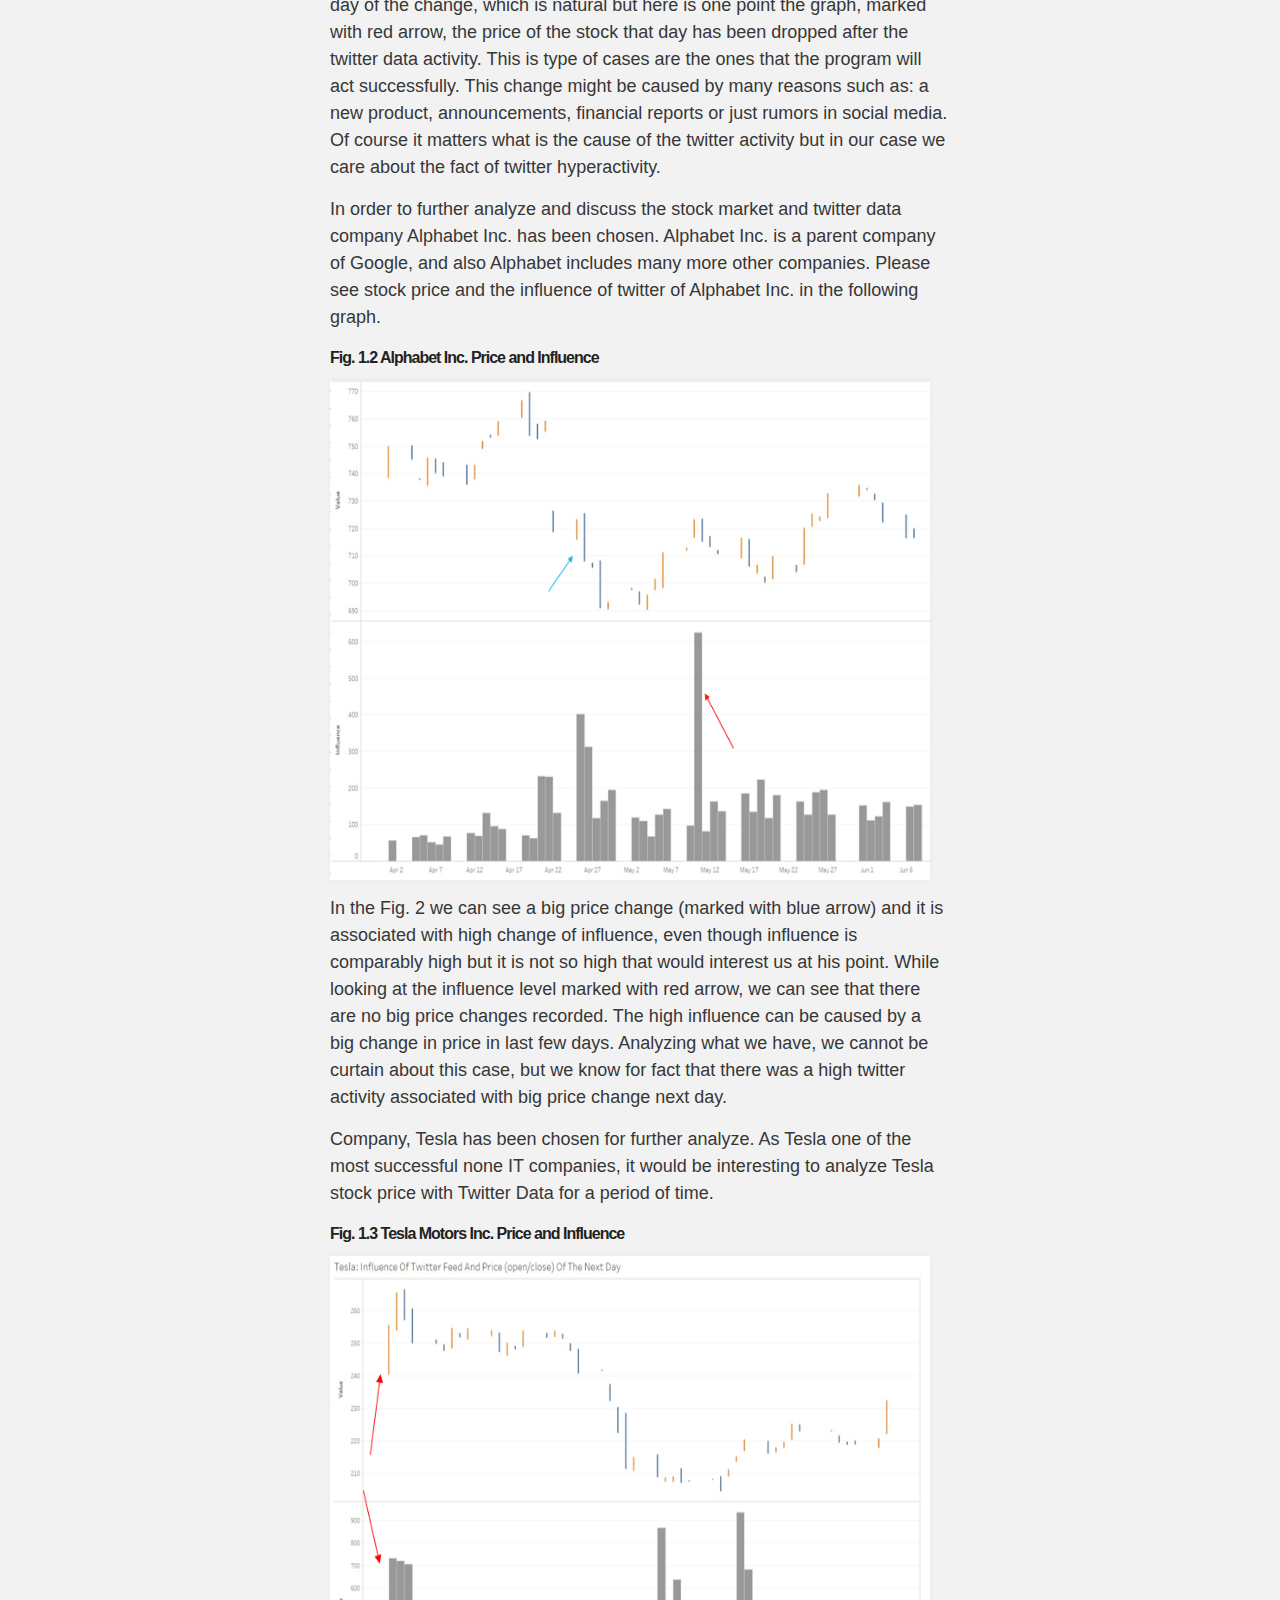
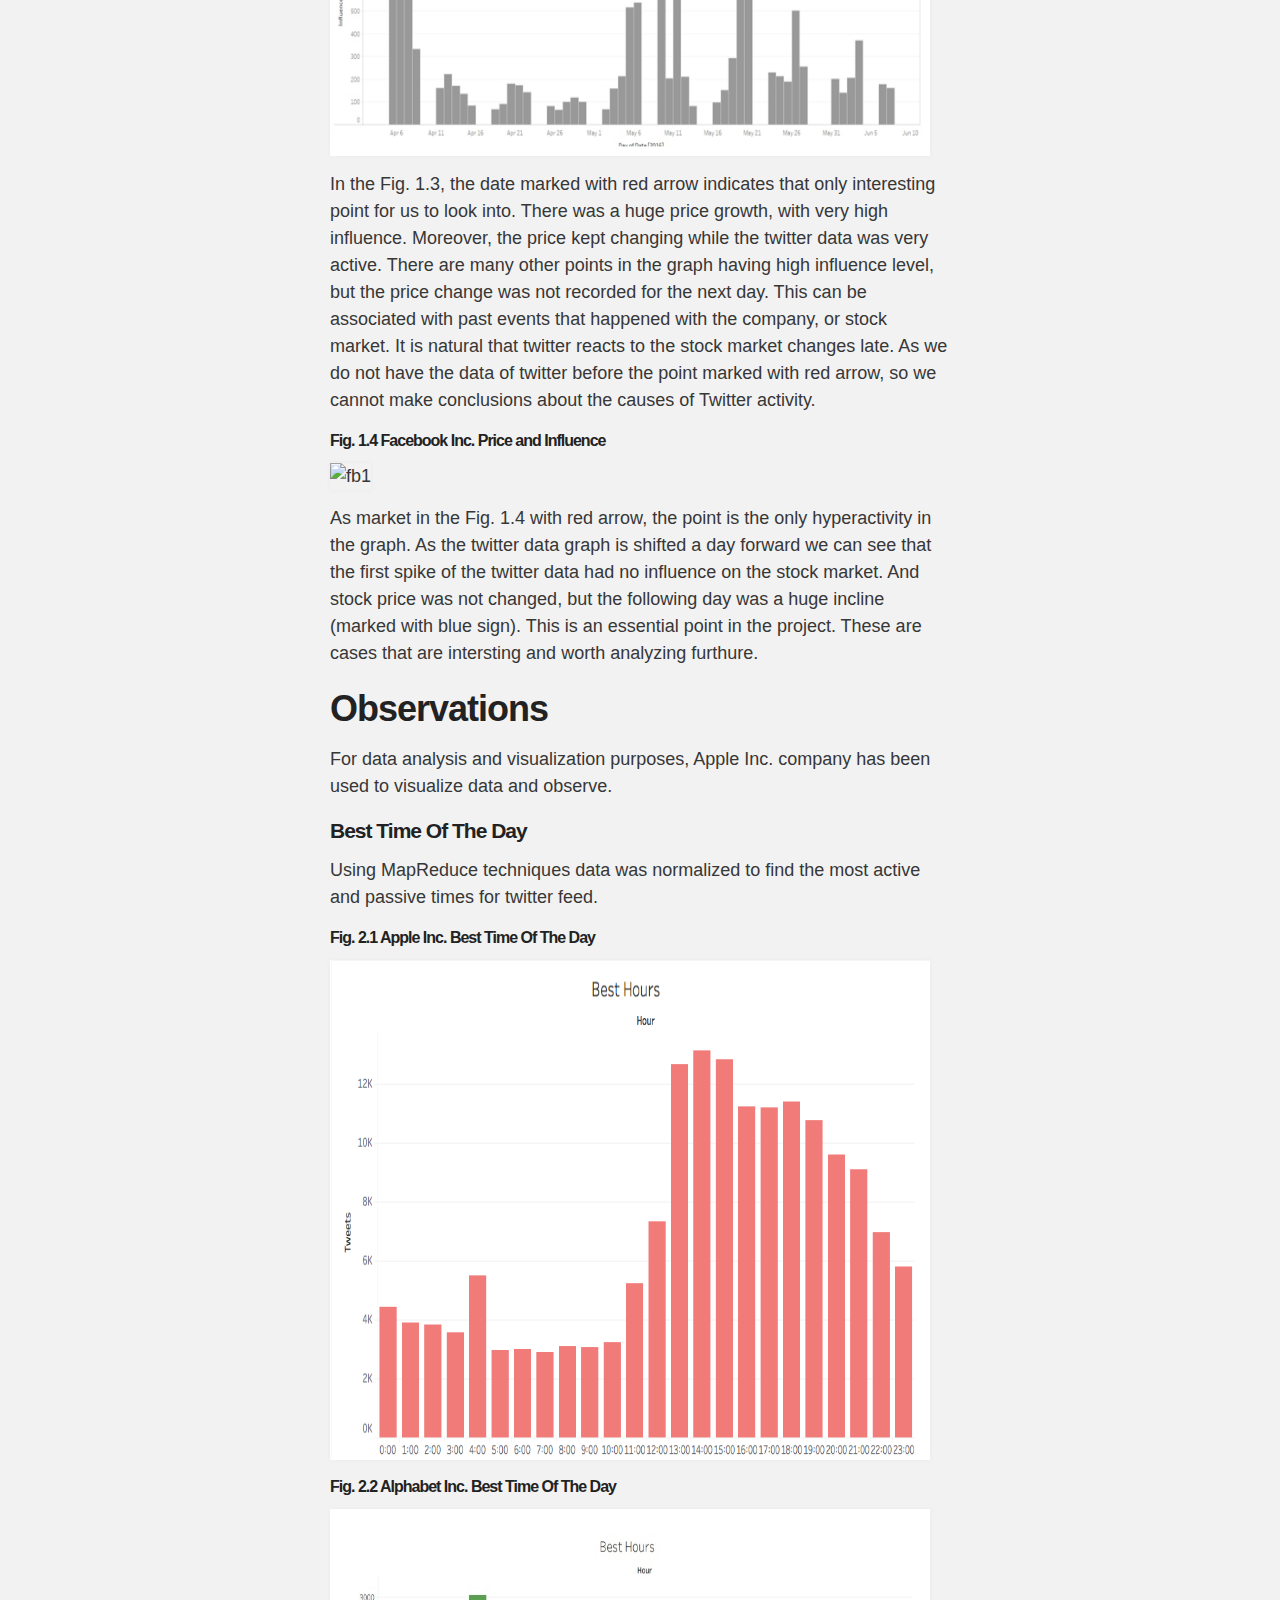
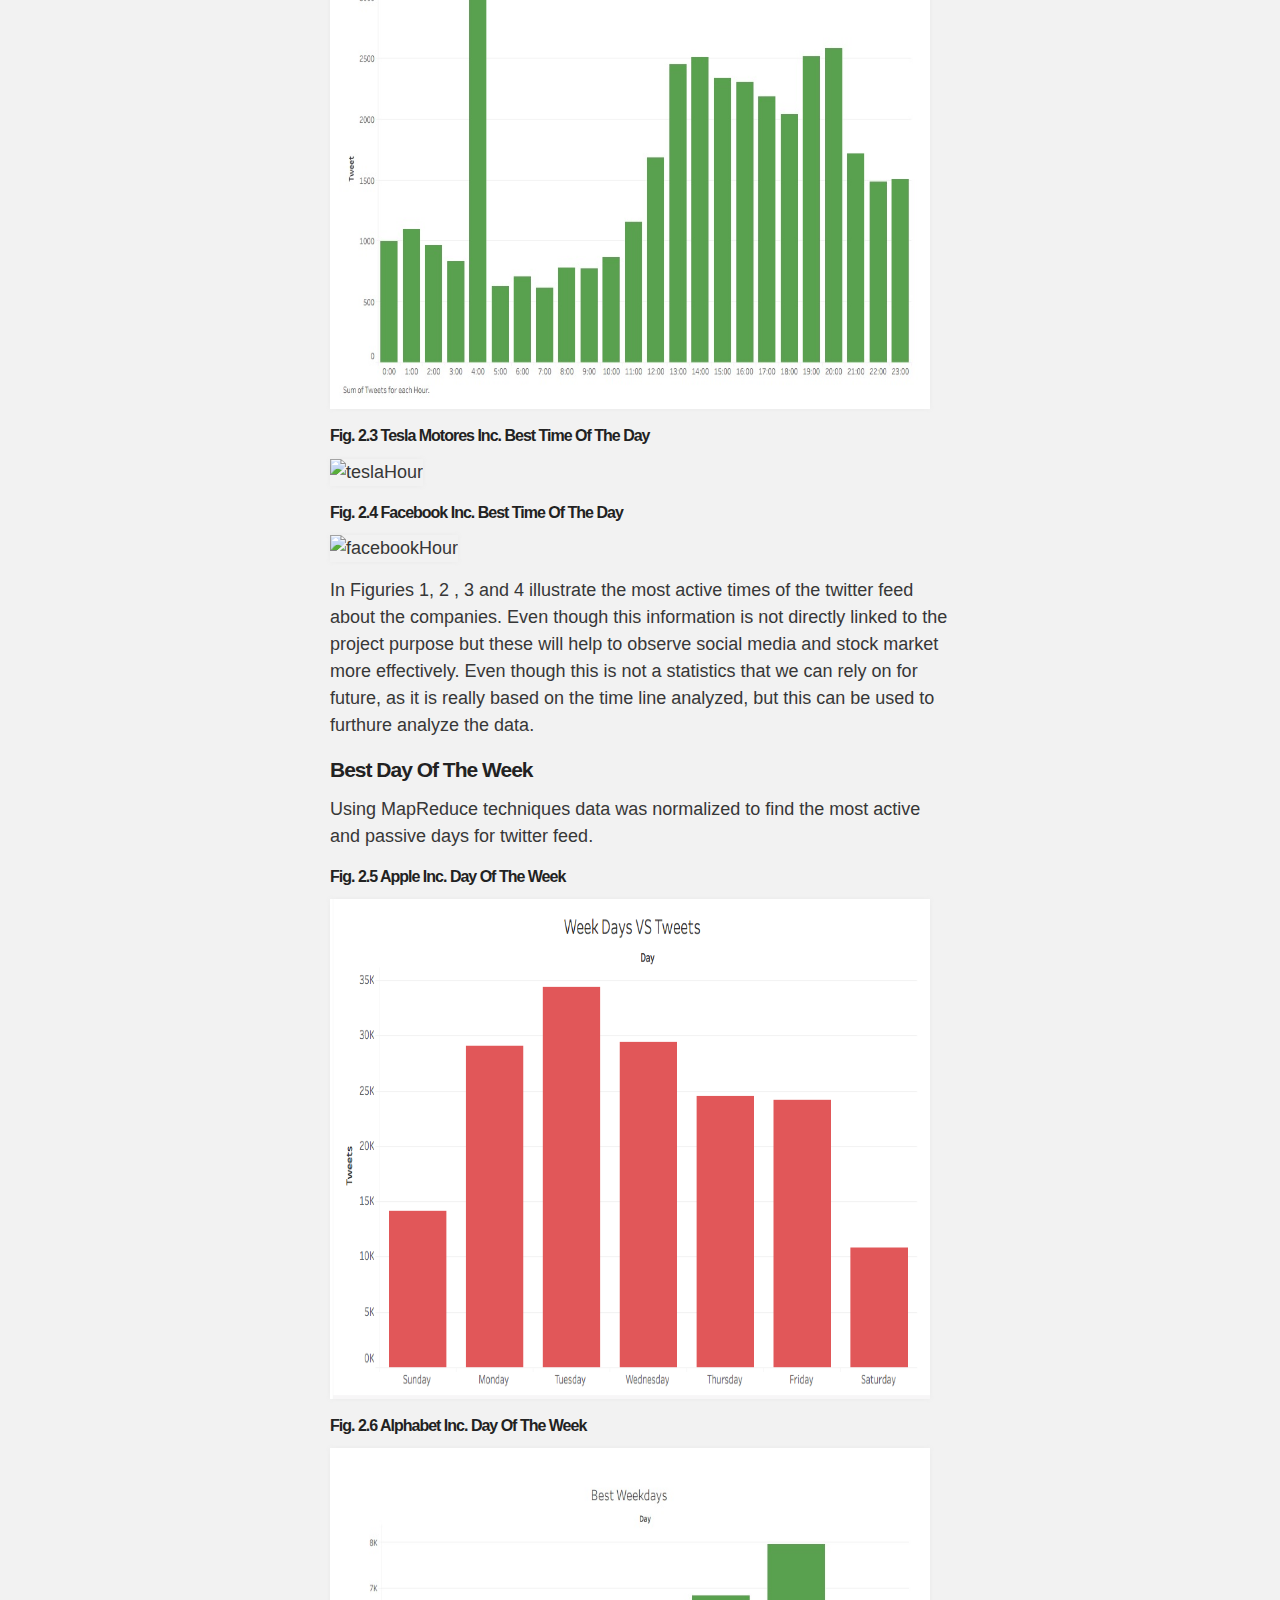
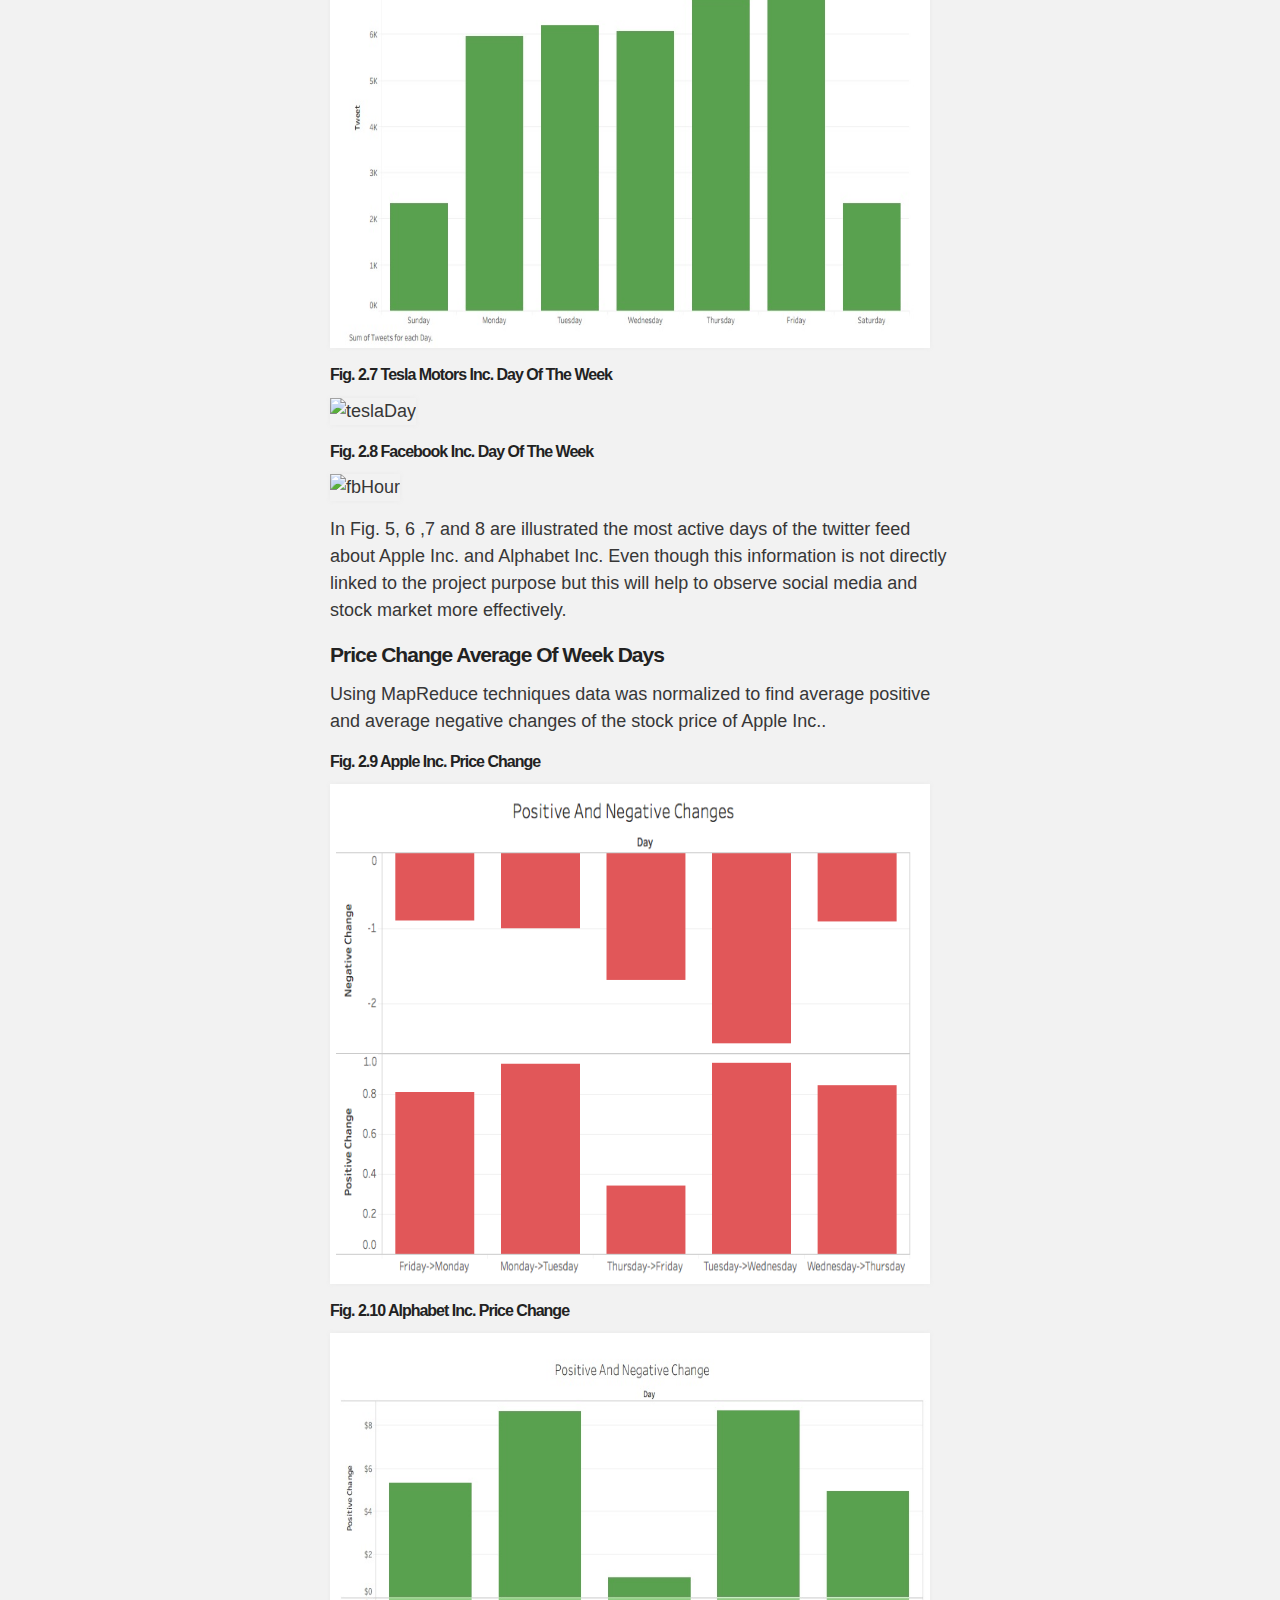
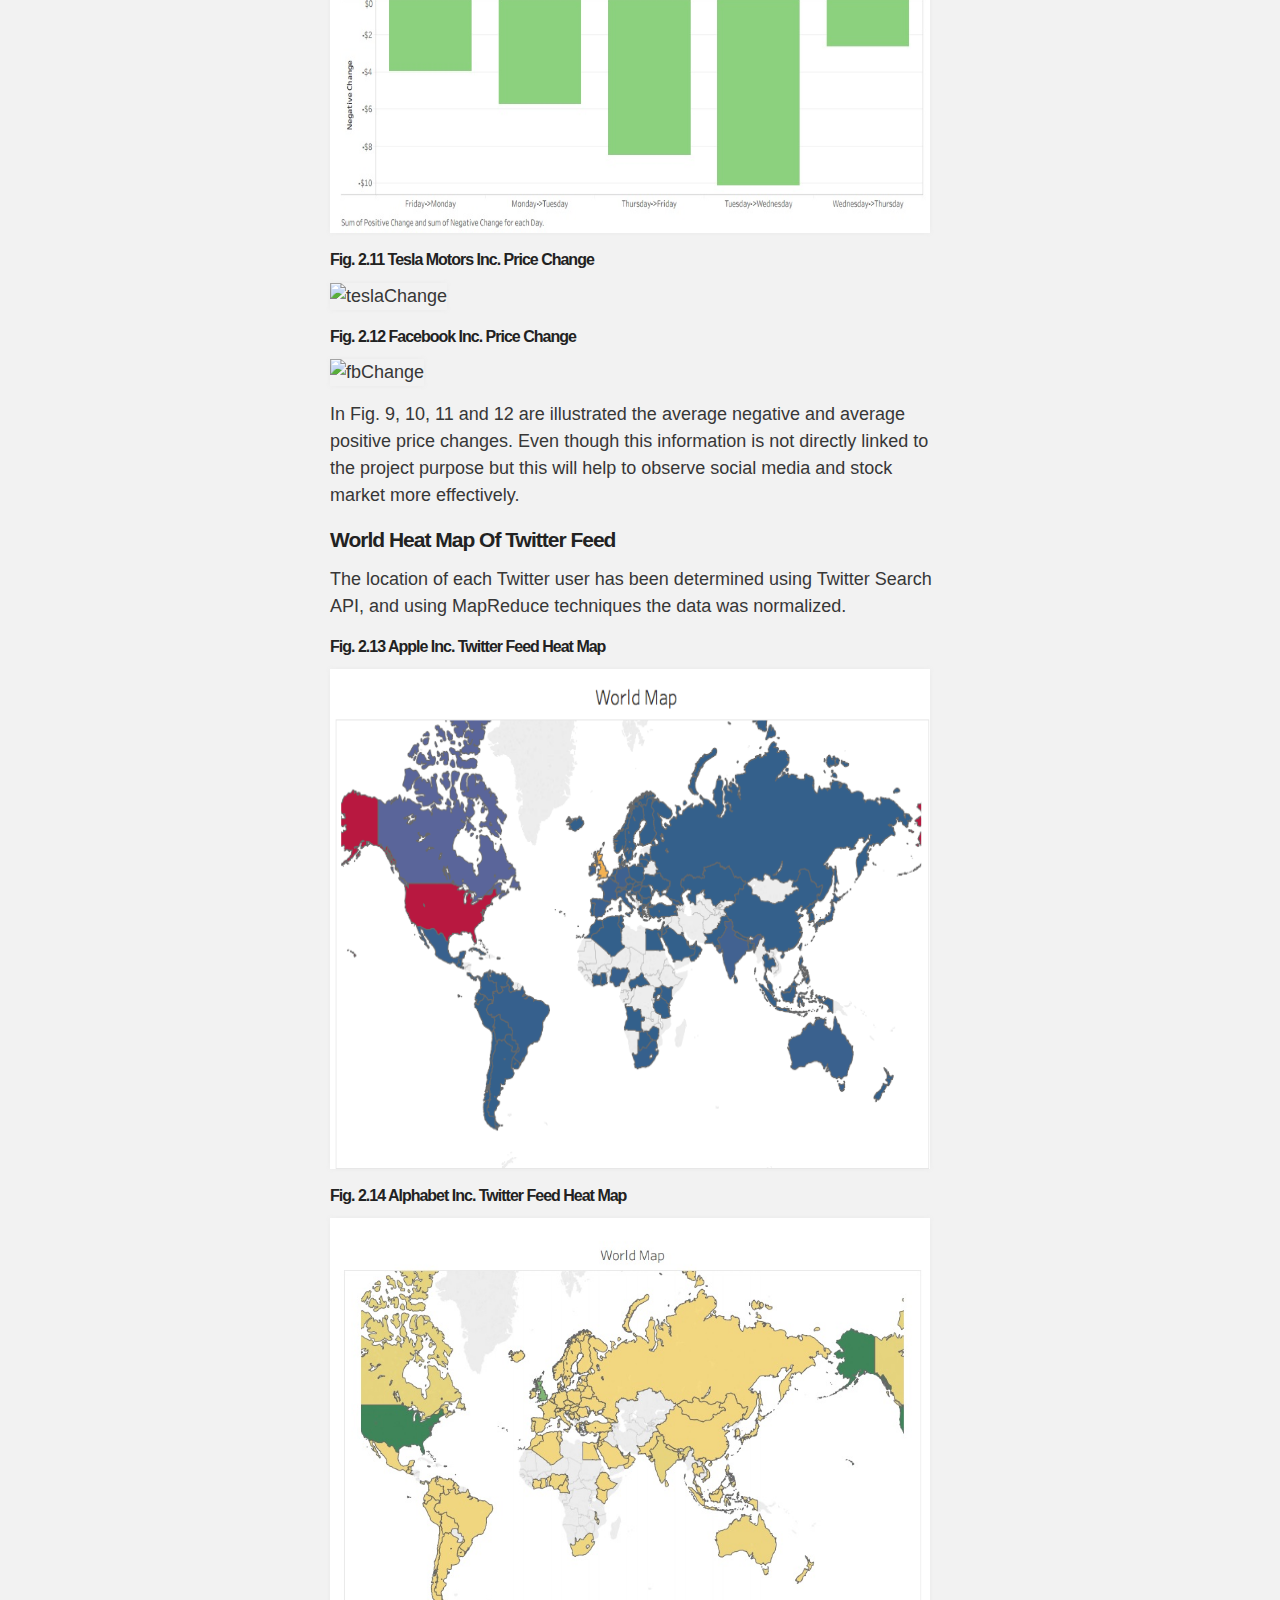
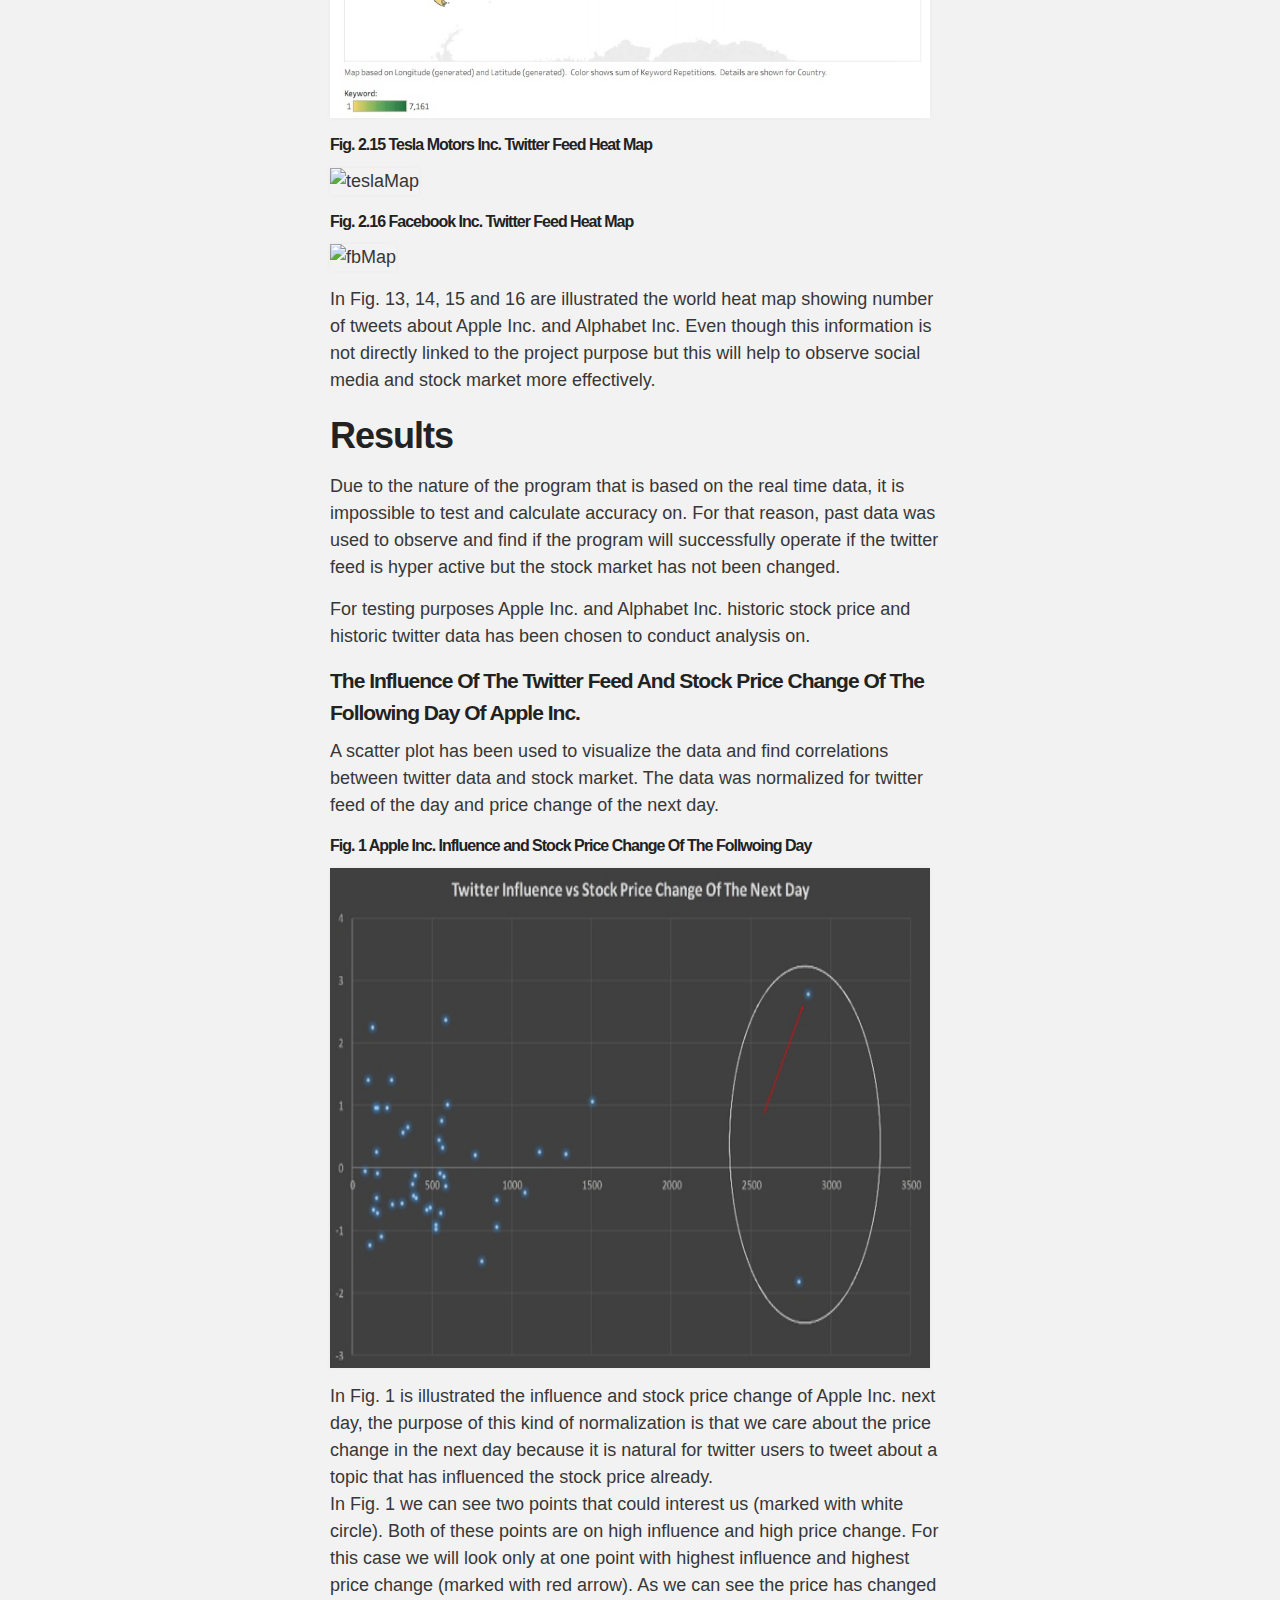
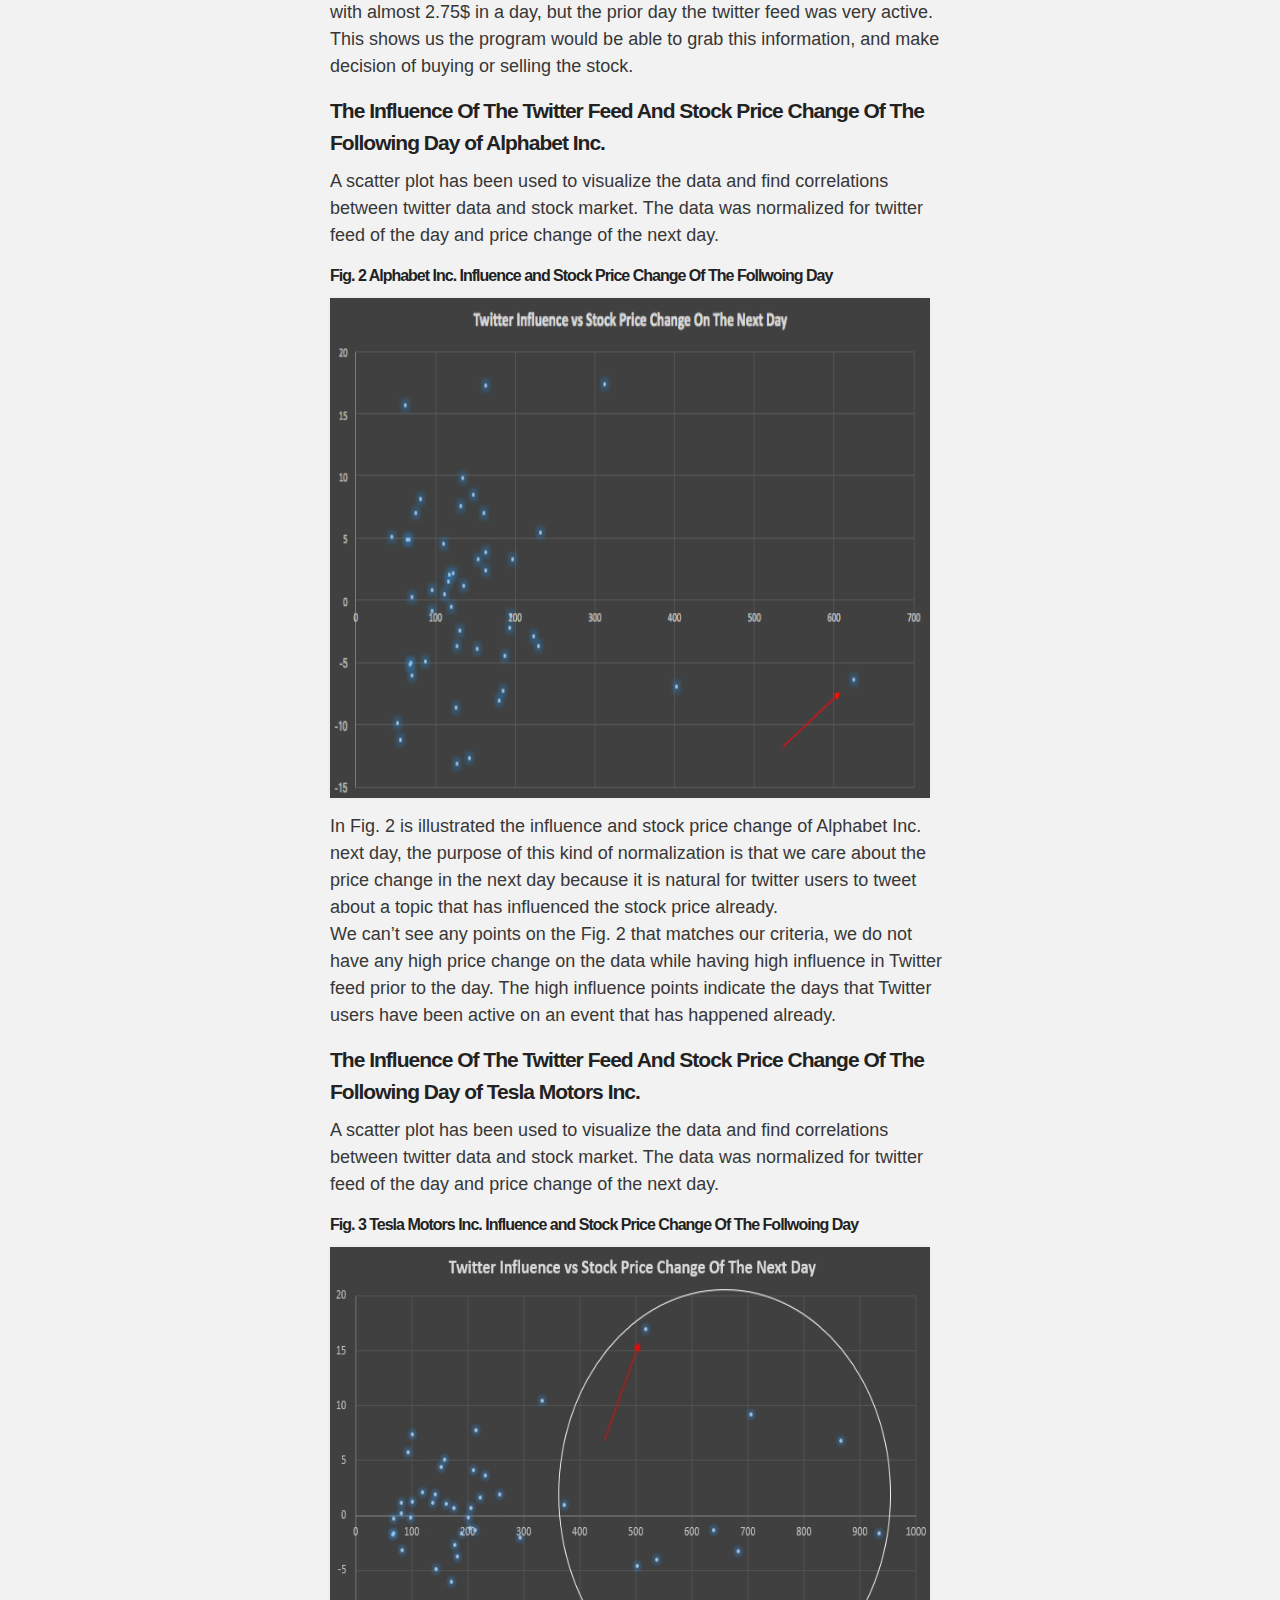
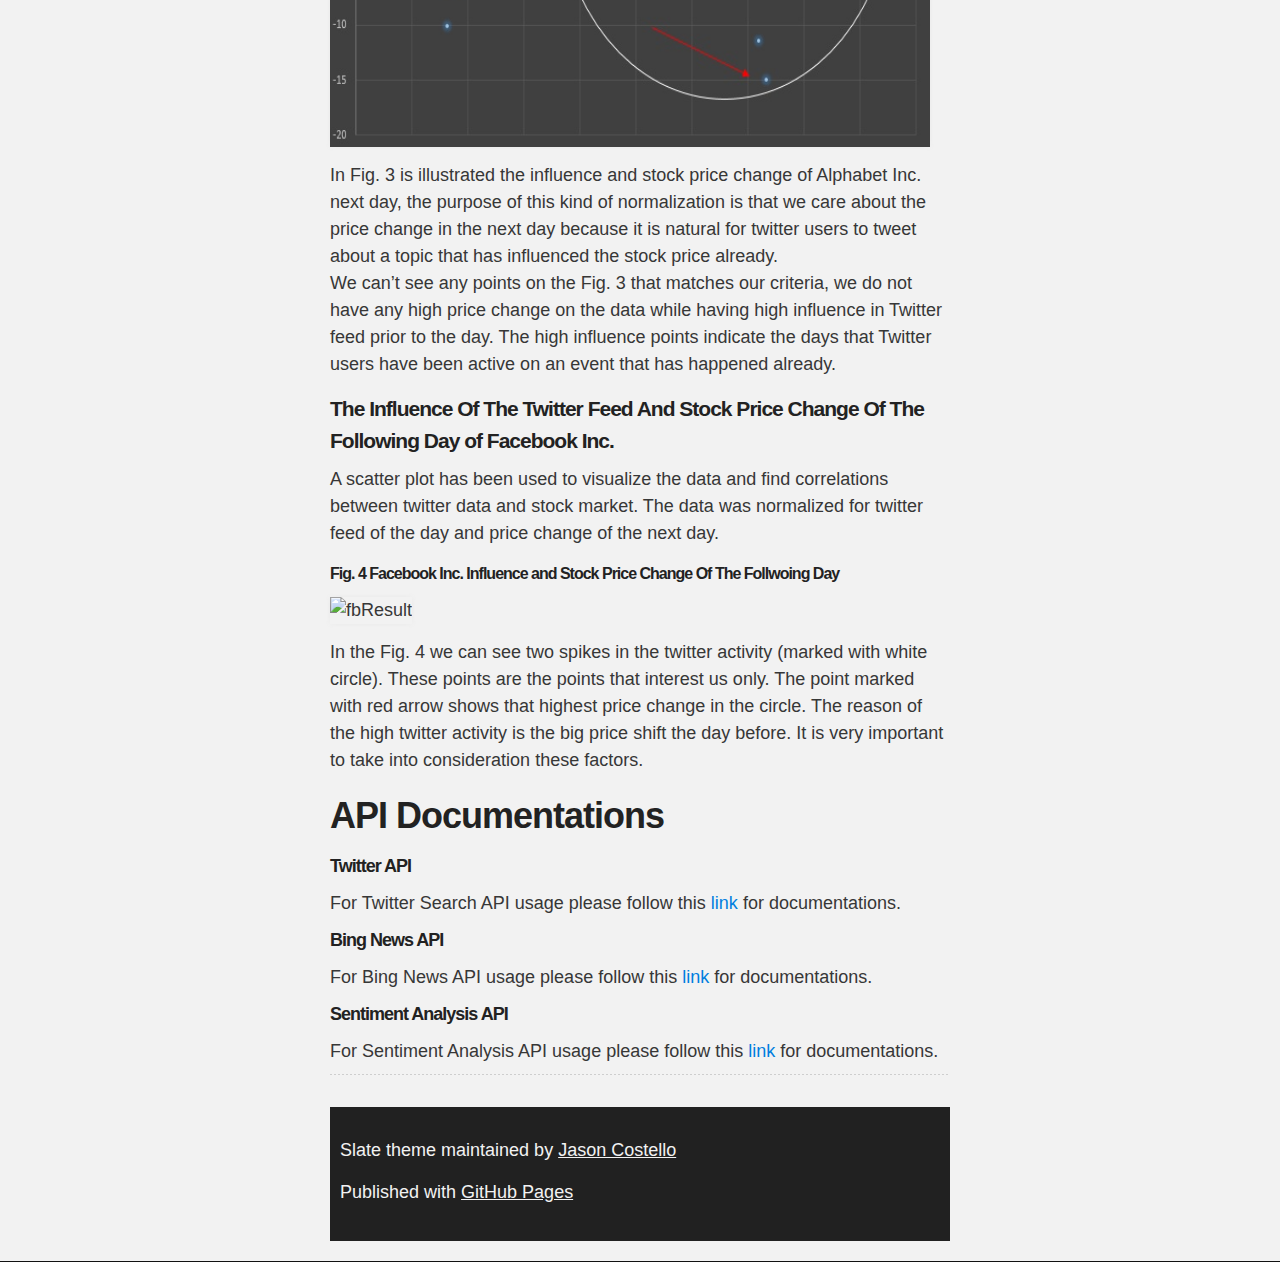
==== commit 71f86666: "Update index.html" ====
--- a/index.html
+++ b/index.html
@@ -31,7 +31,9 @@
       <section id="main_content" class="inner">
         <h1>About The Project</h1>
         <p>This project introduces a bridge between Social Media and the Stock Market. Social Media has became a big part of everyone’s life, and every single individual participating in mass media has it’s own impact on the social media. Large public companies and corporations play a part in social media as well. There are thousands of companies working on tools for Stock Market: predicting, analysing, buying-selling and etc. It is almost impossible to predict the price of the company's stock with a single analysis, as there is a mountain of information to consider. There is a very well known theory in finance “Random Walk Theory”, which says that one can never predict the stock price at given time, as the stock price randomly moves up and down. Another obstacle for predicting the stock price is that the future success and failure analysis is already calculated within the stock price so theoretically it is impossible to predict the stock price. <br>
- But as mentioned above, social media has become so big that it can impact companies. The main goal of the project is to predict price of a stock using web scraping and sentiment analysis approach.</p>
+  But as mentioned above, social media has become so big that it can impact companies. The main goal of the project is to predict price of a stock using web scraping and sentiment analysis approach. The project is based on real time tweeter data, and activity in social media. Opinions of users of social media worldwide can make a difference for a company. Innovations usually bring success to the company, but what if the innovations introduced by a company are not favorable for customers. For example, Apple introduced its newest Iphone in September, and they claimed that they moved to a new era for using headphones, by removing the headphone jack, and moving to complete wireless headphones. First, it looks like a good idea and very interesting, but once Apple introduced this, even when there were rumors about this, social media was full of complains. Social media users are the customers of Apple, and this impacted the stock price, because people were not happy with removing the headphone jack. <br>
+The project is going to emphasize cases like mentioned above, and look for opinions and thoughts in social media, before it becomes trending in the news. 
+</p>
 
         <h4>Data</h4>
 
@@ -55,24 +57,32 @@
 
         <p>Analyzing the data, there were very interesting correlations found between stock market and social media. Stock market is unpredictable, but at the same time if one can predict one or two prices per year, it is an opportunity.</p> 
 
-        <p>For testing and analyzing purposes Apple Inc. has been chosen to do analysis on. There were some interesting points in the graph found. 
-        Please see the graph representing the influence in social media and price of Apple Inc. of the following day.</p>
-        <h6>Fig. 1 Apple Inc. Price and Influence</h6>
+        <p>In order to have better idea in stock market changes and twitter data, historic twitter data and stock market data has been gathered to analyze and inspect to find colorations. The data has been normalized so we compare the price of the stock market with the twitter data of the prior day of stock price change. 
+          </p>
+          <p>Please see bellow Figure 1.1 for Apple Inc. price change and the twitter data activity of the prior day</p>
+        <h6>Fig. 1.1 Apple Inc. Price and Influence</h6>
         <p><img class=imgA src="img/apple1.jpg" alt="apple1" height="500" width="600"/></p>
-        <p>As illustrated in Fig. 1, and pointed we red arrows there is one point were influence is comparably very high, but the price has not been changed much the day before. Instead the price has been dropped for almost 2.5 dollars next day. Which is what the project is looking to find. The reasons or topics is not very important, there is a fact twitter feed was active a day before stock market was influenced. 
-        Other than the day pointed with the red arrow, the stock market and social media has been acting naturally. When something happens in the stock market, twitter users react to the change. 
-        </p>
-        <p>It is always important to find cases were social media does not act before the price change, and for this purpose Google Inc. data has been evaluated. Please see stock price and the influence of twitter of Google Inc. in the following graph.
-        </p>
-        <h6>Fig. 2 Alphabet Inc. Price and Influence</h6>
+        <p>As illustrated in Fig. 1.1 the twitter data has been reacting to price change the day of the change, which is natural but here is one point the graph, marked with red arrow, the price of the stock that day has been dropped after the twitter data activity. This is type of cases are the ones that the program will act successfully. This change might be caused by many reasons such as: a new product, announcements, financial reports or just rumors in social media.
+        Of course it matters what is the cause of the twitter activity but in our case we care about the fact of twitter hyperactivity.</p>
+        
+        <p>In order to further analyze and discuss the stock market and twitter data company Alphabet Inc. has been chosen. Alphabet Inc. is a parent company of Google, and also Alphabet includes many more other companies. 
+		Please see stock price and the influence of twitter of Alphabet Inc. in the following graph.
+        </p>
+        <h6>Fig. 1.2 Alphabet Inc. Price and Influence</h6>
         <p><img src="img/google1.jpg" alt="google1" height="500" width="600"/></p>
-        <p>In the Fig. 2 we can see a big price change (marked with blue arrow) and it is associated with high change of influence, even though influence is comparably high but it is not so high that would interest us at his point. While looking at the influence level marked with red arrow, we can see that there are no big price changes recorded. The high influence can be caused by a big change in price in last 5 days.</p>
-        <p>Company, Tesla has been chosen for further analysis. As Tesla one of the most successful none IT companies, It would be interesting to visualize and analyze Tesla stock price with Twitter Data. 
-        </p>
-        <h6>Fig. 3 Tesla Price and Influence</h6>
+        <p>In the Fig. 2 we can see a big price change (marked with blue arrow) and it is associated with high change of influence, even though influence is comparably high but it is not so high that would interest us at his point. While looking at the influence level marked with red arrow, we can see that there are no big price changes recorded. The high influence can be caused by a big change in price in last few days. Analyzing what we have, we cannot be curtain about this case, but we know for fact that there was a high twitter activity associated with big price change next day. </p>
+
+        <p>
+        Company, Tesla has been chosen for further analyze. As Tesla one of the most successful none IT companies, it would be interesting to analyze Tesla stock price with Twitter Data for a period of time. 
+        </p>
+        <h6>Fig. 1.3 Tesla Motors Inc. Price and Influence</h6>
         <p><img src="img/tesla1.jpg" alt="tesla1" height="500" width="600"/></p>
-        <p>In the Fig. 3, the date marked with red arrow indicates that only interesting point for us to look into. There was a huge price growth, with very high influence. Moreover, the price kept changing while the twitter data was very active. There are many other points in the graph having high influence level, but the price change was not recorded for the next day. This can be associated with past events that happened with the company, or stock market. It is natural that twitter reacts to the stock market changes late.
-</p>
+        <p>In the Fig. 1.3, the date marked with red arrow indicates that only interesting point for us to look into. There was a huge price growth, with very high influence. Moreover, the price kept changing while the twitter data was very active. There are many other points in the graph having high influence level, but the price change was not recorded for the next day. This can be associated with past events that happened with the company, or stock market. It is natural that twitter reacts to the stock market changes late. As we do not have the data of twitter before the point marked with red arrow, so we cannot make conclusions about the causes of Twitter activity.</p>
+        <h6>Fig. 1.4 Facebook Inc. Price and Influence</h6>
+        <p><img src="img/fb1.jpg" alt="fb1" height="500" width="600"/></p>
+        <p>
+        As market in the Fig. 1.4 with red arrow, the point is the only hyperactivity in the graph. As the twitter data graph is shifted a day forward we can see that the first spike of the twitter data had no influence on the stock market. And stock price was not changed, but the following day was a huge incline (marked with blue sign). This is an essential point in the project. These are cases that are intersting and worth analyzing furthure.
+        </p>
         <h1>Observations</h1>
 
         <p>
@@ -83,39 +93,58 @@
         <p>
         Using MapReduce techniques data was normalized to find the most active and passive times for twitter feed.
         </p>
-        <h6>Fig. 1 Apple Inc. Best Time Of The Day</h6>
+        <h6>Fig. 2.1 Apple Inc. Best Time Of The Day</h6>
         <p><img src="img/appleTime.jpg" alt="appleTime" height="500" width="600"/></p>
         
-        <h6>Fig. 2 Alphabet Inc. Best Time Of The Day</h6>
+        <h6>Fig. 2.2 Alphabet Inc. Best Time Of The Day</h6>
         <p><img src="img/googleTime.jpg" alt="googleTime" height="500" width="600"/></p>
 
-        <p>
-        In Fig. 1 and Fig. 2 are illustrated the most active times of the twitter feed about the companies. Even though this information is not directly linked to the project purpose but these will help to observe social media and stock market more effectively. 
+        <h6>Fig. 2.3 Tesla Motores Inc. Best Time Of The Day</h6>
+        <p><img src="img/teslaHour.jpg" alt="teslaHour" height="500" width="600"/></p>
+
+        <h6>Fig. 2.4 Facebook Inc. Best Time Of The Day</h6>
+        <p><img src="img/fbTime.jpg" alt="facebookHour" height="500" width="600"/></p>
+
+        <p>
+        In Figuries 1, 2 , 3 and 4 illustrate the most active times of the twitter feed about the companies. Even though this information is not directly linked to the project purpose but these will help to observe social media and stock market more effectively. Even though this is not a statistics that we can rely on for future, as it is really based on the time line analyzed, but this can be used to furthure analyze the data.
         </p>
          <h4>Best Day Of The Week</h4>
         <p>
         Using MapReduce techniques data was normalized to find the most active and passive days for twitter feed.
         </p>
-        <h6>Fig. 3 Apple Inc. Day Of The Week</h6>
+        <h6>Fig. 2.5 Apple Inc. Day Of The Week</h6>
         <p><img src="img/appleDay.jpg" alt="appleDay" height="500" width="600"/></p>
 
-        <h6>Fig. 4 Alphabet Inc. Day Of The Week</h6>
+        <h6>Fig. 2.6 Alphabet Inc. Day Of The Week</h6>
         <p><img src="img/googleDay.jpg" alt="googleDay" height="500" width="600"/></p>
+
+        <h6>Fig. 2.7 Tesla Motors Inc. Day Of The Week</h6>
+        <p><img src="img/teslaDay.jpg" alt="teslaDay" height="500" width="600"/></p>
         
-        <p>
-        In Fig. 3 and Fig. 4 are illustrated the most active days of the twitter feed about Apple Inc. and Alphabet Inc. Even though this information is not directly linked to the project purpose but this will help to observe social media and stock market more effectively. 
+        <h6>Fig. 2.8 Facebook Inc. Day Of The Week</h6>
+        <p><img src="img/fbDay.jpg" alt="fbHour" height="500" width="600"/></p>
+
+        <p>
+        In Fig. 5, 6 ,7 and 8 are illustrated the most active days of the twitter feed about Apple Inc. and Alphabet Inc. Even though this information is not directly linked to the project purpose but this will help to observe social media and stock market more effectively. 
         </p>
          <h4>Price Change Average Of Week Days</h4>
         <p>
         Using MapReduce techniques data was normalized to find average positive and average negative changes of the stock price of Apple Inc..
         </p>
-        <h6>Fig. 5 Apple Inc. Price Change</h6>
+        <h6>Fig. 2.9 Apple Inc. Price Change</h6>
         <p><img src="img/appleChange.jpg" alt="appleChange" height="500" width="600"/></p>
-        <h6>Fig. 6 Alphabet Inc. Price Change</h6>
+
+        <h6>Fig. 2.10 Alphabet Inc. Price Change</h6>
         <p><img src="img/googleChange.jpg" alt="googleChange" height="500" width="600"/></p>
-        <p>
-        <p>
-        In Fig. 5 and Fig. 6 are illustrated the average negative and average positive price changes. Even though this information is not directly linked to the project purpose but this will help to observe social media and stock market more effectively.  
+
+        <h6>Fig. 2.11 Tesla Motors Inc. Price Change</h6>
+        <p><img src="img/teslaChange.jpg" alt="teslaChange" height="500" width="600"/></p>
+
+        <h6>Fig. 2.12 Facebook Inc. Price Change</h6>
+        <p><img src="img/fbChange.jpg" alt="fbChange" height="500" width="600"/></p>
+        <p>
+        <p>
+        In Fig. 9, 10, 11 and 12 are illustrated the average negative and average positive price changes. Even though this information is not directly linked to the project purpose but this will help to observe social media and stock market more effectively.  
         </p>
 
          <h4>World Heat Map Of Twitter Feed</h4>
@@ -124,12 +153,16 @@
         The location of each Twitter user has been determined using Twitter Search API, and using MapReduce techniques the data was normalized. 
 
         </p>
-        <h6>Fig. 7 Apple Inc. Twitter Feed Heat Map</h6>
+        <h6>Fig. 2.13 Apple Inc. Twitter Feed Heat Map</h6>
         <p><img src="img/appleMap.jpg" alt="appleMap" height="500" width="600"/></p>
-        <h6>Fig. 8 Alphabet Inc. Twitter Feed Heat Map</h6>
+        <h6>Fig. 2.14 Alphabet Inc. Twitter Feed Heat Map</h6>
         <p><img src="img/googleMap.jpg" alt="googleMap" height="500" width="600"/></p>
-        <p>
-        In Fig. 7 and Fig. 8 are illustrated the world heat map showing number of tweets about Apple Inc. and Alphabet Inc. Even though this information is not directly linked to the project purpose but this will help to observe social media and stock market more effectively. </p>
+        <h6>Fig. 2.15 Tesla Motors Inc. Twitter Feed Heat Map</h6>
+        <p><img src="img/teslaMap.jpg" alt="teslaMap" height="500" width="600"/></p>
+        <h6>Fig. 2.16 Facebook Inc. Twitter Feed Heat Map</h6>
+        <p><img src="img/fbMap.jpg" alt="fbMap" height="500" width="600"/></p>
+        <p>
+        In Fig. 13, 14, 15 and 16 are illustrated the world heat map showing number of tweets about Apple Inc. and Alphabet Inc. Even though this information is not directly linked to the project purpose but this will help to observe social media and stock market more effectively. </p>
         <h1>Results</h1>
 
         <p>
@@ -149,7 +182,6 @@
         In Fig. 1 we can see two points that could interest us (marked with white circle). Both of these points are on high influence and high price change. For this case we will look only at one point with highest influence and highest price change (marked with red arrow). As we can see the price has changed with almost 2.75$ in a day, but the prior day the twitter feed was very active. This shows us the program would be able to grab this information, and make decision of buying or selling the stock.
          </p>
          <h4>The Influence Of The Twitter Feed And Stock Price Change Of The Following Day of Alphabet Inc.</h4>
-
         <p>
         A scatter plot has been used to visualize the data and find correlations between twitter data and stock market. The data was normalized for twitter feed of the day and price change of the next day.
         </p>
@@ -159,18 +191,26 @@
         In Fig. 2 is illustrated the influence and stock price change of Alphabet Inc. next day, the purpose of this kind of normalization is that we care about the price change in the next day because it is natural for twitter users to tweet about a topic that has influenced the stock price already. <br>
         We can’t see any points on the Fig. 2 that matches our criteria, we do not have any high price change on the data while having high influence in Twitter feed prior to the day. The high influence points indicate the days that Twitter users have been active on an event that has happened already. </p>
 
-        <h4>The Influence Of The Twitter Feed And Stock Price Change Of The Following Day of Tesla</h4>
-
-        <p>
-        A scatter plot has been used to visualize the data and find correlations between twitter data and stock market. The data was normalized for twitter feed of the day and price change of the next day.
-        </p>
-        <h6>Fig. 3 Tesla Influence and Stock Price Change Of The Follwoing Day</h6>
+        <h4>The Influence Of The Twitter Feed And Stock Price Change Of The Following Day of Tesla Motors Inc.</h4>
+
+        <p>
+        A scatter plot has been used to visualize the data and find correlations between twitter data and stock market. The data was normalized for twitter feed of the day and price change of the next day.
+        </p>
+        <h6>Fig. 3 Tesla Motors Inc. Influence and Stock Price Change Of The Follwoing Day</h6>
         <p><img src="img/teslaResult.jpg" alt="teslaResult" height="500" width="600"/></p>
         <p>
         In Fig. 3 is illustrated the influence and stock price change of Alphabet Inc. next day, the purpose of this kind of normalization is that we care about the price change in the next day because it is natural for twitter users to tweet about a topic that has influenced the stock price already. <br>
-        We can’t see any points on the Fig. 2 that matches our criteria, we do not have any high price change on the data while having high influence in Twitter feed prior to the day. The high influence points indicate the days that Twitter users have been active on an event that has happened already. </p>
-
-
+        We can’t see any points on the Fig. 3 that matches our criteria, we do not have any high price change on the data while having high influence in Twitter feed prior to the day. The high influence points indicate the days that Twitter users have been active on an event that has happened already. </p>
+         <h4>The Influence Of The Twitter Feed And Stock Price Change Of The Following Day of Facebook Inc.</h4>
+
+        <p>
+        A scatter plot has been used to visualize the data and find correlations between twitter data and stock market. The data was normalized for twitter feed of the day and price change of the next day.
+        </p>
+        <h6>Fig. 4 Facebook Inc. Influence and Stock Price Change Of The Follwoing Day</h6>
+        <p><img src="img/fbResult.jpg" alt="fbResult" height="500" width="600"/></p>
+        <p>
+        In the Fig. 4 we can see two spikes in the twitter activity (marked with white circle). These points are the points that interest us only. The point marked with red arrow shows that highest price change in the circle. The reason of the high twitter activity is the big price shift the day before. It is very important to take into consideration these factors.
+        </p>
         <h1>API Documentations</h1>
         <h5>Twitter API</h5>
         For Twitter Search API usage please follow this <a href="https://dev.twitter.com/rest/public/search">link</a> for documentations.
